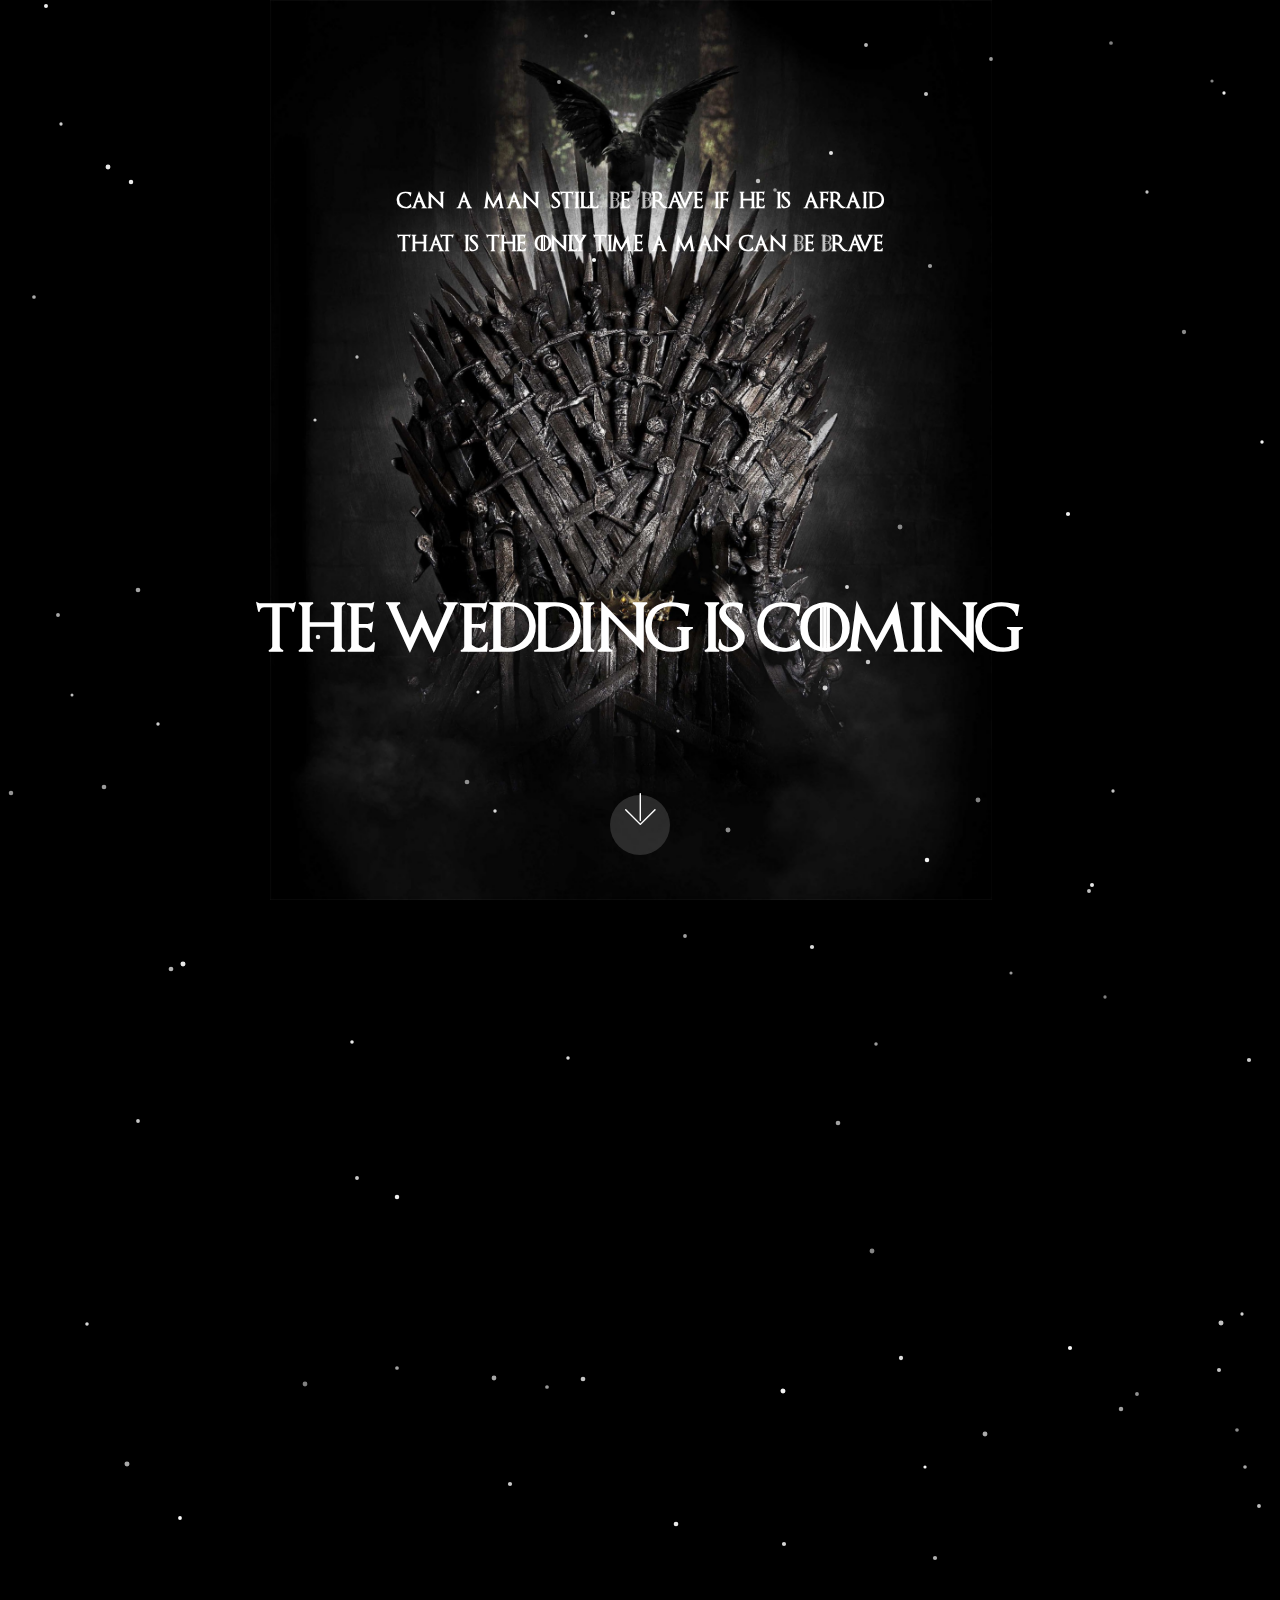
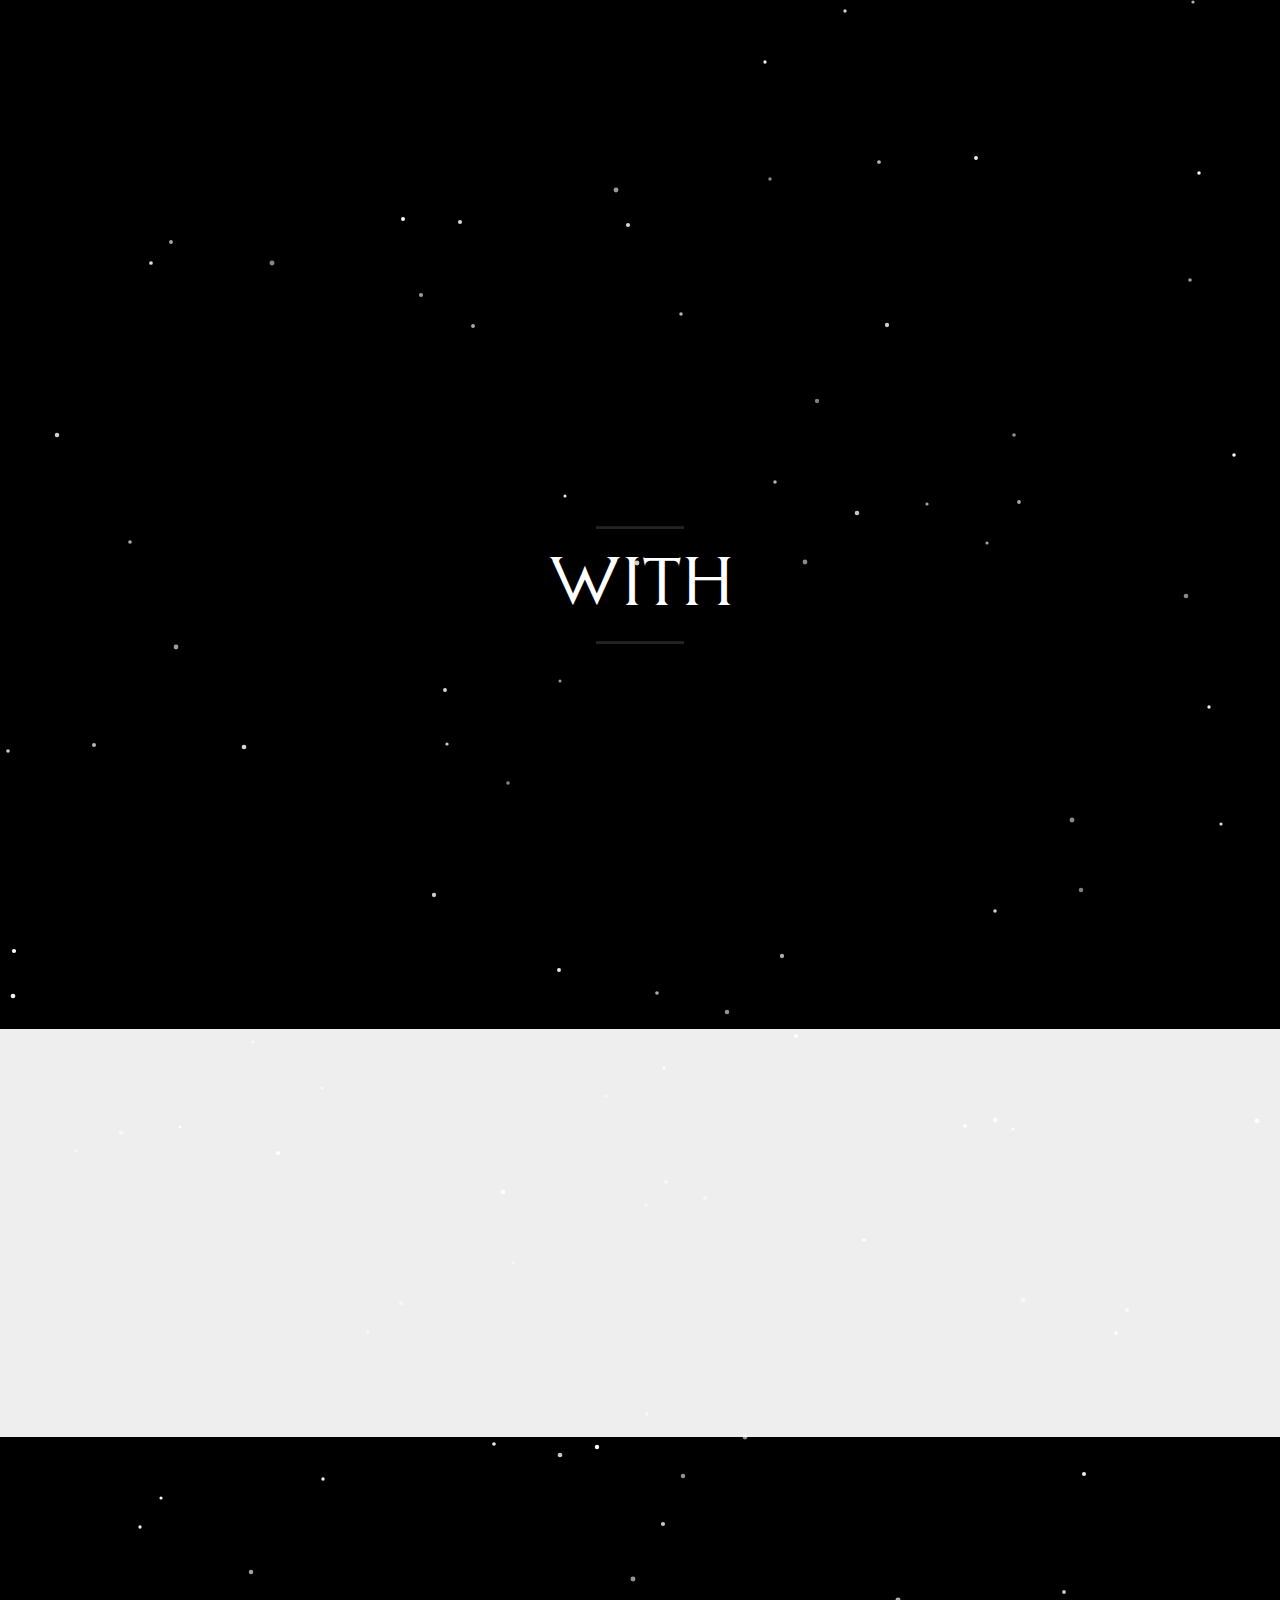
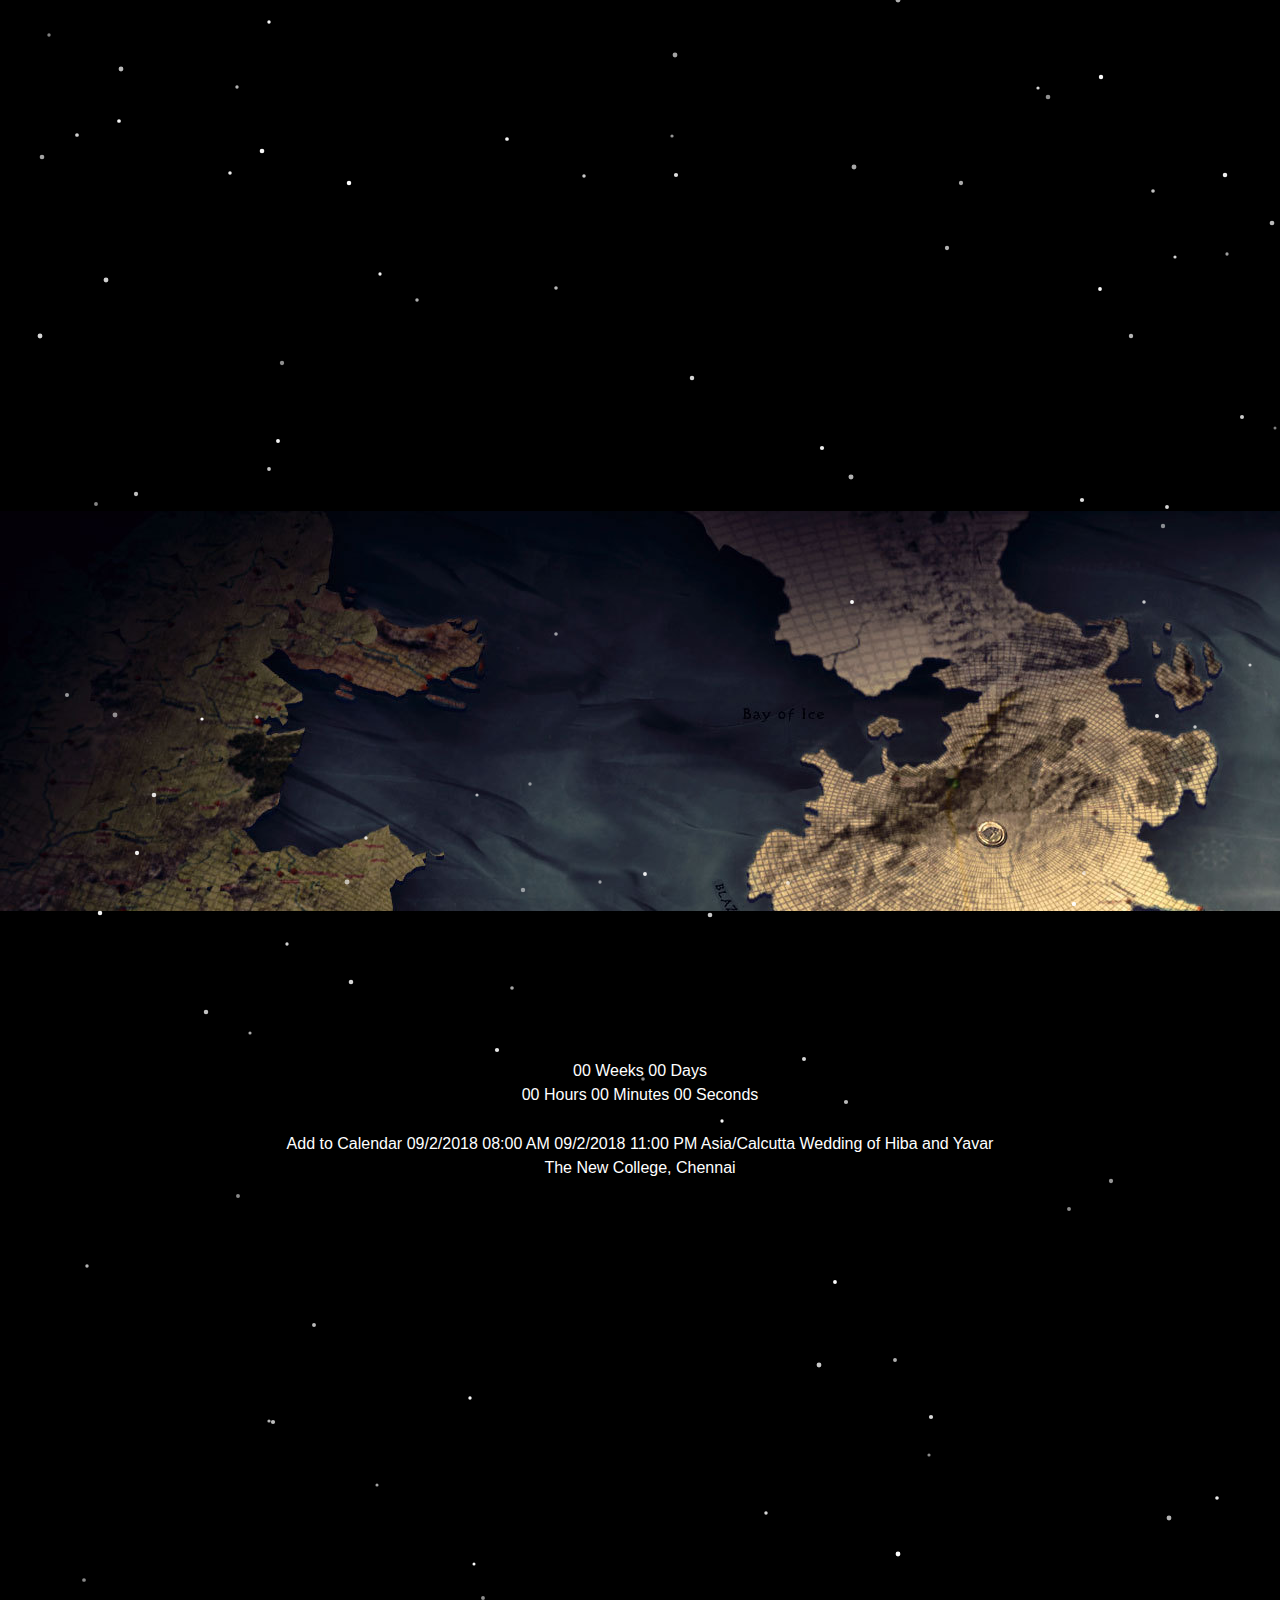
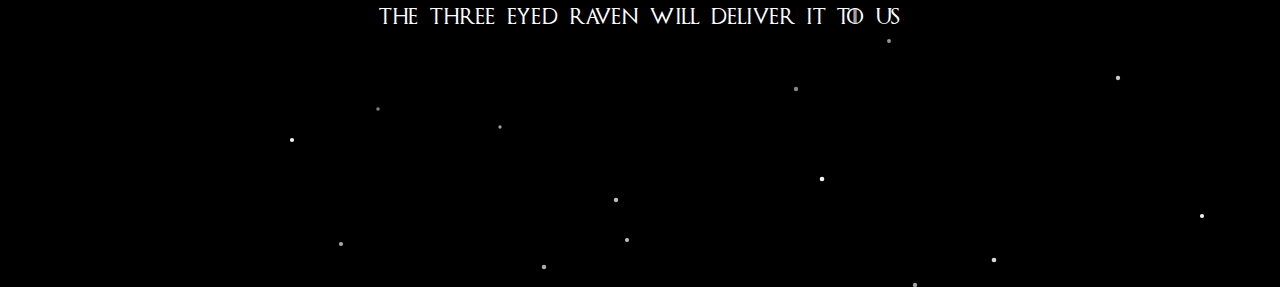
==== index.html @ 57d6ddb6 "add seal change" ====
<!DOCTYPE html>
<html >
<head>
  <meta charset="UTF-8">
  <meta http-equiv="X-UA-Compatible" content="IE=edge">
  <meta name="generator" content="Mobirise v4.6.3, mobirise.com">
  <meta name="viewport" content="width=device-width, initial-scale=1, minimum-scale=1">
  <link rel="shortcut icon" href="assets/images/c8f8da15335109.5628fb3de492e.jpg" type="image/x-icon">
  <meta name="description" content="">
  <title>Yavar and Hiba</title>
  <link rel="stylesheet" href="assets/web/assets/mobirise-icons-bold/mobirise-icons-bold.css">
  <link rel="stylesheet" href="assets/web/assets/mobirise-icons/mobirise-icons.css">
  <link rel="stylesheet" href="assets/tether/tether.min.css">
  <link rel="stylesheet" href="assets/bootstrap/css/bootstrap.min.css">
  <link rel="stylesheet" href="assets/bootstrap/css/bootstrap-grid.min.css">
  <link rel="stylesheet" href="assets/bootstrap/css/bootstrap-reboot.min.css">
  <link rel="stylesheet" href="assets/socicon/css/styles.css">
  <link rel="stylesheet" href="assets/theme/css/style.css">
  <link rel="stylesheet" href="assets/mobirise/css/mbr-additional.css" type="text/css">
  <link rel="stylesheet" href="assets/js/snow.css">
  <script type="text/javascript" src="https://addevent.com/libs/atc/1.6.1/atc.min.js" async defer></script>
  
  <style>

	.black-background {background-color:#000000;}
	
	#with {
      background-color: black;
    }
	
	body {
		background-color: black;
	}
	
	@font-face {
		font-family: 'Game of Thrones';
		src: url('assets/font/got.ttf');
	}
	
	#mask {
		border-radius: 50%;
		position: relative;
		z-index: 99;
		height: 100%;
		width: 100%;
		border: 10px solid #000;
	}
	
	#mask iframe {
		position: relative;
		border-radius: 50%;
		top: 0; left: 0;
		z-index: 50;
	}
	
	#snow {
	position:relative;
	width:100%;
	height:100%;
	}
	
	.button{
                background: url(assets/images/wax.jpg) no-repeat;
                cursor:pointer;
                border: none;
            }

    </style>


</head>
<body id="snow" class = "with" onload="check()">

  <section  style = "padding-top: 25px " class="cid-qIia8mgjVj mbr-fullscreen mbr-parallax-background" id="header2-0">
	
	<div  class="container align-center">
	<div >
				<h1 style = "font-family: Game of Thrones; padding-bottom: 200px " class=" mbr-white mbr-section-title mbr-bold pb-3 mbr-fonts-style display-4">
				   Can &nbsp; a &nbsp; man &nbsp; still &nbsp; be &nbsp; brave &nbsp; if &nbsp; he &nbsp; is &nbsp; afraid</h1>
				 <h1 style = "font-family: Game of Thrones" class="mbr-white mbr-section-title mbr-bold pb-3 mbr-fonts-style display-4">
				   That &nbsp; is&nbsp; the&nbsp; only&nbsp; time&nbsp; a&nbsp; man &nbsp;can&nbsp; be&nbsp; brave </h1>
				 <!--h1 style = "font-family: Game of Thrones" class="mbr-white mbr-section-title mbr-bold pb-3 mbr-fonts-style display-4">
				   And &nbsp; he &nbsp; will&nbsp; protect &nbsp; what &nbsp; is &nbsp; his &nbsp;with &nbsp; fire &nbsp; and &nbsp; blood. </h1-->
				<h1 style = "font-family: Game of Thrones; padding-top: 325px " class=" mbr-white mbr-section-title mbr-bold pb-3 mbr-fonts-style display-2">
				 <strong>  The wedding is coming </strong> </h1>
	</div>
	
	</div>
		    <div class="mbr-arrow hidden-sm-down" aria-hidden="true">
        <a href="#next">
            <i class="mbri-down mbr-iconfont"></i>
        </a>
    </div>
	
</section>


  <section  style = "padding-top: 25px " class="cid-qIia8mgjVjkkk mbr-fullscreen mbr-parallax-background" id="header2-0 with">
	

	<div  class="container align-center">
				<!--h1 style = " padding-bottom: 200px " class="mbr-white mbr-section-title mbr-bold pb-3 mbr-fonts-style display-2">
			<div>The Hand of King is Commanded By God to Request <span id="the"></span> Presence <span id="of"></span> </div><div><span id="king"> </span><span id="queen"><span id="prince"></span> <span id="princess"></span></div><div>Accompanied by <span id="your"></span> Honorable Family</div><div> to Witness a Royal Ceremony.</div></h1-->
			<h1 style = " padding-bottom: 200px " class="mbr-white mbr-section-title mbr-bold pb-3 mbr-fonts-style display-2">
			<div><div><span id="king"> </span><span id="queen"><span id="prince"></span> <span id="princess"></span>,</div> The Hand of King is commanded by God to request the pleasure of your presence accompanied by your Honorable Family</div><div> to witness a Royal Wedding.</div></h1>
			<div><img style = "height: 300px; width:300px" src="assets/images/hog.png" alt="" title=""></div>

	</div>
	
</section>

  <section id ="with" class=" align-center mbr-section content4 cid-qIieWoha50" id="content4-2">

    <div class="container">
        <div class="media-container-row">
            <div class="title col-12 col-md-8">
                <h2  style = "font-family: Game of Thrones" class=" mbr-white align-center pb-3 mbr-fonts-style display-2"><strong>Yavar</strong> Hussain Vikhas</h2>
				<h3  style = "font-family: Game of Thrones" class=" mbr-white mbr-section-subtitle align-center mbr-light mbr-fonts-style display-7">
                    House of Hussain</h3>
            </div>
        </div>
    </div>
</section>

<section id = "with" class="mbr-section article content9 cid-qIifnNA7oY" id="content9-3">

    <div class="container align-center ">
  <div class="row">
    <div class="col-sm">
      <img style="width: 90%" src="assets/images/5a5aa3f10cf6d02239c53c466484496d.png" alt="Mobirise" title="">
    </div>
    <div style = "padding-top: 90px" class="col-sm">
      <hr class="mbr-white line" style="width: 25%;">
            <div  style = "font-family: Game of Thrones" class=" mbr-white section-text align-center mbr-fonts-style display-2">
                    With</div>
            <hr class="line" style="width: 25%;">
    </div>
    <div class="col-sm">
      <img style="width: 100%; padding-top: 35px" src="assets/images/Game-of-Thrones-PNG-HD.png" alt="Mobirise" title="">
    </div>
  </div>
</div>
</section>

<section id = "with" class="mbr-section content4 cid-qIifwA2R02" id="content4-4">

    <div class="container">
        <div class="media-container-row">
            <div class="title col-12 col-md-8">
                <h2  style = "font-family: Game of Thrones" class="mbr-white align-center pb-3 mbr-fonts-style display-2"><strong>
                    Hiba</strong> Sadia Khalifullah</h2>
				<h3 style = "font-family: Game of Thrones" class=" mbr-white mbr-section-subtitle align-center mbr-light mbr-fonts-style display-7">
                    House of Khalifullah</h3>

            </div>
        </div>
    </div>
</section>

<section class="mbr-section content5 cid-qIicQ8Vcwz mbr-parallax-background" id="content5-1">

    <div class="container">
        <div class="media-container-row">
            <div class="title col-12 col-md-8">
                <h2  style = "font-family: Game of Thrones" class="align-center mbr-bold mbr-white pb-3 mbr-fonts-style display-5">The Two Become One</h2>
                <h3 class="mbr-section-subtitle align-center mbr-light mbr-white pb-3 mbr-fonts-style display-2">
                    <strong>Two houses shake hands to forge One Throne.</strong></h3>
				<h3 class="mbr-section-subtitle align-center mbr-light mbr-white pb-3 mbr-fonts-style display-2">
                    <strong>One Throne to bring them together and in marriage bind them.</strong></h3>


            </div>
        </div>
    </div>
</section>

<section id = "with" class="mbr-section content5 cid-qIihRCxHJF" id="content5-5">

    <div class="container">
        <div class="media-container-row">
            <div class="title col-12 col-md-8">
                <h2 style = "font-family: Game of Thrones; color: white" class="align-center mbr-bold mbr-white pb-3 mbr-fonts-style display-2">
                   The Union</h2>

            </div>
        </div>
    </div>
</section>

<section id = "with" class="features11 cid-qIix9MZdYF" id="features11-9">

    <div class="container">
        <div class="col-md-12">
            <div class="media-container-row">
                <div class="mbr-figure" style="width: 40%;">
                    <img src="assets/images/IMG-20180514-WA0010.jpg" alt="Mobirise" title="">
                </div>
                <div class=" align-left aside-content">

                    <div class="mbr-section-text">
                        <!--p class="mbr-text mb-5 pt-3 mbr-light mbr-fonts-style display-5">In the spirit of peace and joy, the two houses request your presence in this celebration of love, friendship, laughter and family.
                        </p-->
						<p style= "font-size: 1.65rem;" class="mbr-text mb-5 pt-3 mbr-light mbr-fonts-style">He is hers and she is his, from this day, until the end of their days.
						In the spirit of peace and joy, the two houses request your presence as they exchange their wedding vows.
                        </p>
                    </div>

                    <div class="block-content">
                        <div class="card p-3 pr-3">
                            <div class="media">

                                <div class="media-body">
                                    <h4 style = "color:white" class="card-title mbr-fonts-style display-2">
                                        Nikkah</h4>
                                </div>
                            </div>

                            <div class="card-box">
                                <p class="block-text mbr-fonts-style display-7">
                                    Sunday, 2 September 2018<br><strong>The New College</strong><br>Old No 87, New No 147, Peters Road
<br>Royapettah, Chennai, Tamil Nadu 600014<br></p>
                            </div>
                        </div>
                    </div>
                </div>
            </div>
        </div>
    </div>
</section>

<section class="map1 cid-qIiXmYb55q" id="map1-b">
    <div style= "background-image: url('assets/images/westeros-map.jpg'); padding-top: 3%; padding-left: 3%" class=" google-map"><iframe src="https://www.google.com/maps/embed?pb=!1m18!1m12!1m3!1d9793.907795615813!2d80.2600577603688!3d13.053838874146651!2m3!1f0!2f0!3f0!3m2!1i1024!2i768!4f13.1!3m3!1m2!1s0x3a52663bfa1ace61%3A0x60bb479a340ce102!2sThe+New+College!5e0!3m2!1sen!2sin!4v1528521038251" frameborder="0" style="border:0" allowfullscreen></iframe></div>

</section>

<section style = "color:white" id = "with" class="cid-qIiXzEgfSR" id="social-buttons3-c">

    <div class="container">
        <div class="media-container-row">
            <div class="col-md-8 align-center">
                <h2 style = "font-family: Game of Thrones" class="pb-3 mbr-section-title mbr-fonts-style display-5">
                    The wedding is coming in</h2>
					<div id="countdown"></div>
                <div style = "padding-top: 25px">
                    <div class="mbr-social-likes">
                        
                        <span>
							<div title="Add to Calendar" class="addeventatc">
								Add to Calendar
								<span class="start">09/2/2018 08:00 AM</span>
								<span class="end">09/2/2018 11:00 PM</span>
								<span class="timezone">Asia/Calcutta</span>
								<span class="title">Wedding of Hiba and Yavar</span>
								<span class="location">The New College, Chennai</span>
							</div>
                        </span>	
						<div style = "padding-top: 25px" id="countdown"></div>
						<!--audio autoplay loop control >
							<source src="assets/audio/brave.mp3" >
							Your browser does not support the audio element.
						</audio-->
						
						<br><br>
						 <form id="gform" method="POST" class="pure-form pure-form-stacked" data-email="example@email.net"
							action="https://script.google.com/macros/s/AKfycbx33unUT5EW86tsuzcReg6U3WUVRJQPqGGQlbhe/exec">
							
							<div style = "font-family: Game of Thrones; color: white" class="form-group ">
								<label for="exampleInputEmail1">Tell &nbsp; us &nbsp; about &nbsp; your &nbsp; greensight &nbsp; on &nbsp; the &nbsp; couple &nbsp;</label>
							</div>

							<div style="display:none; " class="form-group">
								<label for="name">Name: </label>
								<input class="form-control" id="name" name="name" value="" />
							</div>

							<div class="form-group">
								<textarea class="form-control" id="message" name="message" rows="3" placeholder="Tell us"></textarea>
							</div>

							<div class="mbr-figure" style="width: 40%;">
								<img src="assets/images/three.jpg" alt="Mobirise" title="">
							</div>
							<div style = "font-family: Game of Thrones; color: white">
								<br>
								the &nbsp; three &nbsp; eyed &nbsp; raven &nbsp; will &nbsp; deliver &nbsp; it &nbsp; to &nbsp; us
							</div>
							<br>
							<button style = "font-family: Game of Thrones; border: none;"  class="btn btn-dark black-background  button-success">
							<div class="imageContainer">
							<img src="assets/images/image1.png" width="100"><br>
							</div>
							</button>
						</form>
							
						<div style="display:none; " id="thankyou_message" class="align-center">
									<h5 style = "font-family: 'Tangerine', handwriting; color: white; font-size: 3rem;">
									Thanks for your message the honor of your presence is expected at the wedding</h5>
						</div>
						
                </div>
            </div>
        </div>
    </div>
</section>


  <script type="text/javascript" src="assets/js/form-submission-handler.js"></script>
  <script src="assets/web/assets/jquery/jquery.min.js"></script>
  <script src="assets/tether/tether.min.js"></script>
  <script src="assets/popper/popper.min.js"></script>
  <script src="assets/bootstrap/js/bootstrap.min.js"></script>
  <script src="assets/smoothscroll/smooth-scroll.js"></script>
  <script src="assets/viewportchecker/jquery.viewportchecker.js"></script>
  <script src="assets/sociallikes/social-likes.js"></script>
  <script src="assets/parallax/jarallax.min.js"></script>
  <script src="assets/theme/js/script.js"></script>
  <script src="assets/js/bootstrap.min.js"></script>
  <script src="assets/js/snow.js"></script>
  <script src="assets/js/jquery.countdown.min.js"></script>
  <script type="text/javascript">
    $('#countdown').countdown('2018/09/02', function(event) {
      $(this).html(event.strftime(' %w Weeks %d Days <br/> %H Hours %M Minutes %S Seconds'));
    });
  </script>


 <div id="scrollToTop" class="scrollToTop mbr-arrow-up"><a style="text-align: center;"><i></i></a></div>
    <input name="animation" type="hidden">
  
  <script>
            document.addEventListener('DOMContentLoaded', function() {
                new Snow('#snow',{
                    number:300,
                    r: 2.5,
                    v: 0.8
                });
            });
   </script>
		
   <script>
		function getQueryStringValue (key) {  
			return decodeURIComponent(window.location.search.replace(new RegExp("^(?:.*[&\\?]" + encodeURIComponent(key).replace(/[\.\+\*]/g, "\\$&") + "(?:\\=([^&]*))?)?.*$", "i"), "$1"));  
		}  
		//console.log(getQueryStringValue("name")); 
   </script> 
   <script>
	function check() {
		var map = new Object();
			map["ranjith"] = { King : "Ranjith &", Queen : " Iman" };
			map["roger"] = { King : "Roger &", Queen : " Mirka" };
			map["rafael"] = {Prince : "Rafael"};
			map["jennifer"] = {Princess : "Jennifer"};
			var queryparam = getQueryStringValue("name");
			var value = map[queryparam];
			if( queryparam != "") 
			{
				
				if( value == null)
				{
					document.getElementById("king").innerHTML = queryparam;
				}
				else
				{
					if (value.King != null)
					{
						document.getElementById("king").innerHTML = value.King;
						document.getElementById("queen").innerHTML = value.Queen;
					}
					else if (value.Prince != null)
					{
						document.getElementById("prince").innerHTML = value.Prince;
					}
					else if (value.Princess != null)
					{
						document.getElementById("princess").innerHTML = value.Princess;
					}
				}
			}
			
			document.getElementById('name').value = queryparam;
		}
   </script>
  </body>
</html>
---- assets/web/assets/mobirise-icons-bold/mobirise-icons-bold.css ----
@font-face {
  font-family: 'mobirise-icons-bold';
  src:  url('mobirise-icons-bold.eot?m1l4yr');
  src:  url('mobirise-icons-bold.eot?m1l4yr#iefix') format('embedded-opentype'),
    url('mobirise-icons-bold.ttf?m1l4yr') format('truetype'),
    url('mobirise-icons-bold.woff?m1l4yr') format('woff'),
    url('mobirise-icons-bold.svg?m1l4yr#mobirise-icons-bold') format('svg');
  font-weight: normal;
  font-style: normal;
}

[class^="mbrib-"], [class*="mbrib-"] {
  /* use !important to prevent issues with browser extensions that change fonts */
  font-family: 'mobirise-icons-bold' !important;
  speak: none;
  font-style: normal;
  font-weight: normal;
  font-variant: normal;
  text-transform: none;
  line-height: 1;

  /* Better Font Rendering =========== */
  -webkit-font-smoothing: antialiased;
  -moz-osx-font-smoothing: grayscale;
}

.mbrib-add-submenu:before {
  content: "\e900";
}
.mbrib-alert:before {
  content: "\e901";
}
.mbrib-align-center:before {
  content: "\e902";
}
.mbrib-align-justify:before {
  content: "\e903";
}
.mbrib-align-left:before {
  content: "\e904";
}
.mbrib-align-right:before {
  content: "\e905";
}
.mbrib-android:before {
  content: "\e906";
}
.mbrib-apple:before {
  content: "\e907";
}
.mbrib-arrow-down:before {
  content: "\e908";
}
.mbrib-arrow-next:before {
  content: "\e909";
}
.mbrib-arrow-prev:before {
  content: "\e90a";
}
.mbrib-arrow-up:before {
  content: "\e90b";
}
.mbrib-bold:before {
  content: "\e90c";
}
.mbrib-bookmark:before {
  content: "\e90d";
}
.mbrib-bootstrap:before {
  content: "\e90e";
}
.mbrib-briefcase:before {
  content: "\e90f";
}
.mbrib-browse:before {
  content: "\e910";
}
.mbrib-bulleted-list:before {
  content: "\e911";
}
.mbrib-calendar:before {
  content: "\e912";
}
.mbrib-camera:before {
  content: "\e913";
}
.mbrib-cart-add:before {
  content: "\e914";
}
.mbrib-cart-full:before {
  content: "\e915";
}
.mbrib-cash:before {
  content: "\e916";
}
.mbrib-change-style:before {
  content: "\e917";
}
.mbrib-chat:before {
  content: "\e918";
}
.mbrib-clock:before {
  content: "\e919";
}
.mbrib-close:before {
  content: "\e91a";
}
.mbrib-cloud:before {
  content: "\e91b";
}
.mbrib-code:before {
  content: "\e91c";
}
.mbrib-contact-form:before {
  content: "\e91d";
}
.mbrib-credit-card:before {
  content: "\e91e";
}
.mbrib-cursor-click:before {
  content: "\e91f";
}
.mbrib-cust-feedback:before {
  content: "\e920";
}
.mbrib-database:before {
  content: "\e921";
}
.mbrib-delivery:before {
  content: "\e922";
}
.mbrib-desktop:before {
  content: "\e923";
}
.mbrib-devices:before {
  content: "\e924";
}
.mbrib-down:before {
  content: "\e925";
}
.mbrib-download:before {
  content: "\e926";
}
.mbrib-drag-n-drop:before {
  content: "\e927";
}
.mbrib-drag-n-drop2:before {
  content: "\e928";
}
.mbrib-edit:before {
  content: "\e929";
}
.mbrib-edit2:before {
  content: "\e92a";
}
.mbrib-error:before {
  content: "\e92b";
}
.mbrib-extension:before {
  content: "\e92c";
}
.mbrib-features:before {
  content: "\e92d";
}
.mbrib-file:before {
  content: "\e92e";
}
.mbrib-flag:before {
  content: "\e92f";
}
.mbrib-folder:before {
  content: "\e930";
}
.mbrib-gift:before {
  content: "\e931";
}
.mbrib-github:before {
  content: "\e932";
}
.mbrib-globe-2:before {
  content: "\e933";
}
.mbrib-globe:before {
  content: "\e934";
}
.mbrib-growing-chart:before {
  content: "\e935";
}
.mbrib-hearth:before {
  content: "\e936";
}
.mbrib-help:before {
  content: "\e937";
}
.mbrib-home:before {
  content: "\e938";
}
.mbrib-hot-cup:before {
  content: "\e939";
}
.mbrib-idea:before {
  content: "\e93a";
}
.mbrib-image-gallery:before {
  content: "\e93b";
}
.mbrib-image-slider:before {
  content: "\e93c";
}
.mbrib-info:before {
  content: "\e93d";
}
.mbrib-italic:before {
  content: "\e93e";
}
.mbrib-key:before {
  content: "\e93f";
}
.mbrib-laptop:before {
  content: "\e940";
}
.mbrib-layers:before {
  content: "\e941";
}
.mbrib-left-right:before {
  content: "\e942";
}
.mbrib-left:before {
  content: "\e943";
}
.mbrib-letter:before {
  content: "\e944";
}
.mbrib-like:before {
  content: "\e945";
}
.mbrib-link:before {
  content: "\e946";
}
.mbrib-lock:before {
  content: "\e947";
}
.mbrib-login:before {
  content: "\e948";
}
.mbrib-logout:before {
  content: "\e949";
}
.mbrib-magic-stick:before {
  content: "\e94a";
}
.mbrib-map-pin:before {
  content: "\e94b";
}
.mbrib-menu:before {
  content: "\e94c";
}
.mbrib-mobile:before {
  content: "\e94d";
}
.mbrib-mobile2:before {
  content: "\e94e";
}
.mbrib-mobirise:before {
  content: "\e94f";
}
.mbrib-more-horizontal:before {
  content: "\e950";
}
.mbrib-more-vertical:before {
  content: "\e951";
}
.mbrib-music:before {
  content: "\e952";
}
.mbrib-new-file:before {
  content: "\e953";
}
.mbrib-numbered-list:before {
  content: "\e954";
}
.mbrib-opened-folder:before {
  content: "\e955";
}
.mbrib-pages:before {
  content: "\e956";
}
.mbrib-paper-plane:before {
  content: "\e957";
}
.mbrib-paperclip:before {
  content: "\e958";
}
.mbrib-photo:before {
  content: "\e959";
}
.mbrib-photos:before {
  content: "\e95a";
}
.mbrib-pin:before {
  content: "\e95b";
}
.mbrib-play:before {
  content: "\e95c";
}
.mbrib-plus:before {
  content: "\e95d";
}
.mbrib-preview:before {
  content: "\e95e";
}
.mbrib-print:before {
  content: "\e95f";
}
.mbrib-protect:before {
  content: "\e960";
}
.mbrib-question:before {
  content: "\e961";
}
.mbrib-quote-left:before {
  content: "\e962";
}
.mbrib-quote-right:before {
  content: "\e963";
}
.mbrib-redo:before {
  content: "\e964";
}
.mbrib-refresh:before {
  content: "\e965";
}
.mbrib-responsive:before {
  content: "\e966";
}
.mbrib-right:before {
  content: "\e967";
}
.mbrib-rocket:before {
  content: "\e968";
}
.mbrib-sad-face:before {
  content: "\e969";
}
.mbrib-sale:before {
  content: "\e96a";
}
.mbrib-save:before {
  content: "\e96b";
}
.mbrib-search:before {
  content: "\e96c";
}
.mbrib-setting:before {
  content: "\e96d";
}
.mbrib-setting2:before {
  content: "\e96e";
}
.mbrib-setting3:before {
  content: "\e96f";
}
.mbrib-share:before {
  content: "\e970";
}
.mbrib-shopping-bag:before {
  content: "\e971";
}
.mbrib-shopping-basket:before {
  content: "\e972";
}
.mbrib-shopping-cart:before {
  content: "\e973";
}
.mbrib-sites:before {
  content: "\e974";
}
.mbrib-smile-face:before {
  content: "\e975";
}
.mbrib-speed:before {
  content: "\e976";
}
.mbrib-star:before {
  content: "\e977";
}
.mbrib-success:before {
  content: "\e978";
}
.mbrib-sun:before {
  content: "\e979";
}
.mbrib-sun2:before {
  content: "\e97a";
}
.mbrib-tablet-vertical:before {
  content: "\e97b";
}
.mbrib-tablet:before {
  content: "\e97c";
}
.mbrib-target:before {
  content: "\e97d";
}
.mbrib-timer:before {
  content: "\e97e";
}
.mbrib-to-ftp:before {
  content: "\e97f";
}
.mbrib-to-local-drive:before {
  content: "\e980";
}
.mbrib-touch-swipe:before {
  content: "\e981";
}
.mbrib-touch:before {
  content: "\e982";
}
.mbrib-trash:before {
  content: "\e983";
}
.mbrib-underline:before {
  content: "\e984";
}
.mbrib-undo:before {
  content: "\e985";
}
.mbrib-unlink:before {
  content: "\e986";
}
.mbrib-unlock:before {
  content: "\e987";
}
.mbrib-up-down:before {
  content: "\e988";
}
.mbrib-up:before {
  content: "\e989";
}
.mbrib-update:before {
  content: "\e98a";
}
.mbrib-upload:before {
  content: "\e98b";
}
.mbrib-user:before {
  content: "\e98c";
}
.mbrib-user2:before {
  content: "\e98d";
}
.mbrib-users:before {
  content: "\e98e";
}
.mbrib-video-play:before {
  content: "\e98f";
}
.mbrib-video:before {
  content: "\e990";
}
.mbrib-watch:before {
  content: "\e991";
}
.mbrib-website-theme:before {
  content: "\e992";
}
.mbrib-wifi:before {
  content: "\e993";
}
.mbrib-windows:before {
  content: "\e994";
}
.mbrib-zoom-out:before {
  content: "\e995";
}
---- assets/web/assets/mobirise-icons/mobirise-icons.css ----
@font-face {
  font-family: 'MobiriseIcons';
  src:  url('mobirise-icons.eot?spat4u');
  src:  url('mobirise-icons.eot?spat4u#iefix') format('embedded-opentype'),
    url('mobirise-icons.ttf?spat4u') format('truetype'),
    url('mobirise-icons.woff?spat4u') format('woff'),
    url('mobirise-icons.svg?spat4u#MobiriseIcons') format('svg');
  font-weight: normal;
  font-style: normal;
}

[class^="mbri-"], [class*=" mbri-"] {
  /* use !important to prevent issues with browser extensions that change fonts */
  font-family: MobiriseIcons !important;
  speak: none;
  font-style: normal;
  font-weight: normal;
  font-variant: normal;
  text-transform: none;
  line-height: 1;

  /* Better Font Rendering =========== */
  -webkit-font-smoothing: antialiased;
  -moz-osx-font-smoothing: grayscale;
}

.mbri-add-submenu:before {
  content: "\e900";
}
.mbri-alert:before {
  content: "\e901";
}
.mbri-align-center:before {
  content: "\e902";
}
.mbri-align-justify:before {
  content: "\e903";
}
.mbri-align-left:before {
  content: "\e904";
}
.mbri-align-right:before {
  content: "\e905";
}
.mbri-android:before {
  content: "\e906";
}
.mbri-apple:before {
  content: "\e907";
}
.mbri-arrow-down:before {
  content: "\e908";
}
.mbri-arrow-next:before {
  content: "\e909";
}
.mbri-arrow-prev:before {
  content: "\e90a";
}
.mbri-arrow-up:before {
  content: "\e90b";
}
.mbri-bold:before {
  content: "\e90c";
}
.mbri-bookmark:before {
  content: "\e90d";
}
.mbri-bootstrap:before {
  content: "\e90e";
}
.mbri-briefcase:before {
  content: "\e90f";
}
.mbri-browse:before {
  content: "\e910";
}
.mbri-bulleted-list:before {
  content: "\e911";
}
.mbri-calendar:before {
  content: "\e912";
}
.mbri-camera:before {
  content: "\e913";
}
.mbri-cart-add:before {
  content: "\e914";
}
.mbri-cart-full:before {
  content: "\e915";
}
.mbri-cash:before {
  content: "\e916";
}
.mbri-change-style:before {
  content: "\e917";
}
.mbri-chat:before {
  content: "\e918";
}
.mbri-clock:before {
  content: "\e919";
}
.mbri-close:before {
  content: "\e91a";
}
.mbri-cloud:before {
  content: "\e91b";
}
.mbri-code:before {
  content: "\e91c";
}
.mbri-contact-form:before {
  content: "\e91d";
}
.mbri-credit-card:before {
  content: "\e91e";
}
.mbri-cursor-click:before {
  content: "\e91f";
}
.mbri-cust-feedback:before {
  content: "\e920";
}
.mbri-database:before {
  content: "\e921";
}
.mbri-delivery:before {
  content: "\e922";
}
.mbri-desktop:before {
  content: "\e923";
}
.mbri-devices:before {
  content: "\e924";
}
.mbri-down:before {
  content: "\e925";
}
.mbri-download:before {
  content: "\e989";
}
.mbri-drag-n-drop:before {
  content: "\e927";
}
.mbri-drag-n-drop2:before {
  content: "\e928";
}
.mbri-edit:before {
  content: "\e929";
}
.mbri-edit2:before {
  content: "\e92a";
}
.mbri-error:before {
  content: "\e92b";
}
.mbri-extension:before {
  content: "\e92c";
}
.mbri-features:before {
  content: "\e92d";
}
.mbri-file:before {
  content: "\e92e";
}
.mbri-flag:before {
  content: "\e92f";
}
.mbri-folder:before {
  content: "\e930";
}
.mbri-gift:before {
  content: "\e931";
}
.mbri-github:before {
  content: "\e932";
}
.mbri-globe:before {
  content: "\e933";
}
.mbri-globe-2:before {
  content: "\e934";
}
.mbri-growing-chart:before {
  content: "\e935";
}
.mbri-hearth:before {
  content: "\e936";
}
.mbri-help:before {
  content: "\e937";
}
.mbri-home:before {
  content: "\e938";
}
.mbri-hot-cup:before {
  content: "\e939";
}
.mbri-idea:before {
  content: "\e93a";
}
.mbri-image-gallery:before {
  content: "\e93b";
}
.mbri-image-slider:before {
  content: "\e93c";
}
.mbri-info:before {
  content: "\e93d";
}
.mbri-italic:before {
  content: "\e93e";
}
.mbri-key:before {
  content: "\e93f";
}
.mbri-laptop:before {
  content: "\e940";
}
.mbri-layers:before {
  content: "\e941";
}
.mbri-left-right:before {
  content: "\e942";
}
.mbri-left:before {
  content: "\e943";
}
.mbri-letter:before {
  content: "\e944";
}
.mbri-like:before {
  content: "\e945";
}
.mbri-link:before {
  content: "\e946";
}
.mbri-lock:before {
  content: "\e947";
}
.mbri-login:before {
  content: "\e948";
}
.mbri-logout:before {
  content: "\e949";
}
.mbri-magic-stick:before {
  content: "\e94a";
}
.mbri-map-pin:before {
  content: "\e94b";
}
.mbri-menu:before {
  content: "\e94c";
}
.mbri-mobile:before {
  content: "\e94d";
}
.mbri-mobile2:before {
  content: "\e94e";
}
.mbri-mobirise:before {
  content: "\e94f";
}
.mbri-more-horizontal:before {
  content: "\e950";
}
.mbri-more-vertical:before {
  content: "\e951";
}
.mbri-music:before {
  content: "\e952";
}
.mbri-new-file:before {
  content: "\e953";
}
.mbri-numbered-list:before {
  content: "\e954";
}
.mbri-opened-folder:before {
  content: "\e955";
}
.mbri-pages:before {
  content: "\e956";
}
.mbri-paper-plane:before {
  content: "\e957";
}
.mbri-paperclip:before {
  content: "\e958";
}
.mbri-photo:before {
  content: "\e959";
}
.mbri-photos:before {
  content: "\e95a";
}
.mbri-pin:before {
  content: "\e95b";
}
.mbri-play:before {
  content: "\e95c";
}
.mbri-plus:before {
  content: "\e95d";
}
.mbri-preview:before {
  content: "\e95e";
}
.mbri-print:before {
  content: "\e95f";
}
.mbri-protect:before {
  content: "\e960";
}
.mbri-question:before {
  content: "\e961";
}
.mbri-quote-left:before {
  content: "\e962";
}
.mbri-quote-right:before {
  content: "\e963";
}
.mbri-refresh:before {
  content: "\e964";
}
.mbri-responsive:before {
  content: "\e965";
}
.mbri-right:before {
  content: "\e966";
}
.mbri-rocket:before {
  content: "\e967";
}
.mbri-sad-face:before {
  content: "\e968";
}
.mbri-sale:before {
  content: "\e969";
}
.mbri-save:before {
  content: "\e96a";
}
.mbri-search:before {
  content: "\e96b";
}
.mbri-setting:before {
  content: "\e96c";
}
.mbri-setting2:before {
  content: "\e96d";
}
.mbri-setting3:before {
  content: "\e96e";
}
.mbri-share:before {
  content: "\e96f";
}
.mbri-shopping-bag:before {
  content: "\e970";
}
.mbri-shopping-basket:before {
  content: "\e971";
}
.mbri-shopping-cart:before {
  content: "\e972";
}
.mbri-sites:before {
  content: "\e973";
}
.mbri-smile-face:before {
  content: "\e974";
}
.mbri-speed:before {
  content: "\e975";
}
.mbri-star:before {
  content: "\e976";
}
.mbri-success:before {
  content: "\e977";
}
.mbri-sun:before {
  content: "\e978";
}
.mbri-sun2:before {
  content: "\e979";
}
.mbri-tablet:before {
  content: "\e97a";
}
.mbri-tablet-vertical:before {
  content: "\e97b";
}
.mbri-target:before {
  content: "\e97c";
}
.mbri-timer:before {
  content: "\e97d";
}
.mbri-to-ftp:before {
  content: "\e97e";
}
.mbri-to-local-drive:before {
  content: "\e97f";
}
.mbri-touch-swipe:before {
  content: "\e980";
}
.mbri-touch:before {
  content: "\e981";
}
.mbri-trash:before {
  content: "\e982";
}
.mbri-underline:before {
  content: "\e983";
}
.mbri-unlink:before {
  content: "\e984";
}
.mbri-unlock:before {
  content: "\e985";
}
.mbri-up-down:before {
  content: "\e986";
}
.mbri-up:before {
  content: "\e987";
}
.mbri-update:before {
  content: "\e988";
}
.mbri-upload:before {
 content: "\e926"; 
}
.mbri-user:before {
  content: "\e98a";
}
.mbri-user2:before {
  content: "\e98b";
}
.mbri-users:before {
  content: "\e98c";
}
.mbri-video:before {
  content: "\e98d";
}
.mbri-video-play:before {
  content: "\e98e";
}
.mbri-watch:before {
  content: "\e98f";
}
.mbri-website-theme:before {
  content: "\e990";
}
.mbri-wifi:before {
  content: "\e991";
}
.mbri-windows:before {
  content: "\e992";
}
.mbri-zoom-out:before {
  content: "\e993";
}
.mbri-redo:before {
  content: "\e994";
}
.mbri-undo:before {
  content: "\e995";
}
---- assets/socicon/css/styles.css ----
@charset "UTF-8";

@font-face {
  font-family: "socicon";
  src:url("../fonts/socicon.eot");
  src:url("../fonts/socicon.eot?#iefix") format("embedded-opentype"),
    url("../fonts/socicon.woff") format("woff"),
    url("../fonts/socicon.ttf") format("truetype"),
    url("../fonts/socicon.svg#socicon") format("svg");
  font-weight: normal;
  font-style: normal;

}

[data-icon]:before {
  font-family: "socicon" !important;
  content: attr(data-icon);
  font-style: normal !important;
  font-weight: normal !important;
  font-variant: normal !important;
  text-transform: none !important;
  speak: none;
  line-height: 1;
  -webkit-font-smoothing: antialiased;
  -moz-osx-font-smoothing: grayscale;
}

[class^="socicon-"]:before,
[class*=" socicon-"]:before {
  font-family: "socicon" !important;
  font-style: normal !important;
  font-weight: normal !important;
  font-variant: normal !important;
  text-transform: none !important;
  speak: none;
  line-height: 1;
  -webkit-font-smoothing: antialiased;
  -moz-osx-font-smoothing: grayscale;
}

.socicon-modelmayhem:before {
  content: "\e000";
}
.socicon-mixcloud:before {
  content: "\e001";
}
.socicon-drupal:before {
  content: "\e002";
}
.socicon-swarm:before {
  content: "\e003";
}
.socicon-istock:before {
  content: "\e004";
}
.socicon-yammer:before {
  content: "\e005";
}
.socicon-ello:before {
  content: "\e006";
}
.socicon-stackoverflow:before {
  content: "\e007";
}
.socicon-persona:before {
  content: "\e008";
}
.socicon-triplej:before {
  content: "\e009";
}
.socicon-houzz:before {
  content: "\e00a";
}
.socicon-rss:before {
  content: "\e00b";
}
.socicon-paypal:before {
  content: "\e00c";
}
.socicon-odnoklassniki:before {
  content: "\e00d";
}
.socicon-airbnb:before {
  content: "\e00e";
}
.socicon-periscope:before {
  content: "\e00f";
}
.socicon-outlook:before {
  content: "\e010";
}
.socicon-coderwall:before {
  content: "\e011";
}
.socicon-tripadvisor:before {
  content: "\e012";
}
.socicon-appnet:before {
  content: "\e013";
}
.socicon-goodreads:before {
  content: "\e014";
}
.socicon-tripit:before {
  content: "\e015";
}
.socicon-lanyrd:before {
  content: "\e016";
}
.socicon-slideshare:before {
  content: "\e017";
}
.socicon-buffer:before {
  content: "\e018";
}
.socicon-disqus:before {
  content: "\e019";
}
.socicon-vkontakte:before {
  content: "\e01a";
}
.socicon-whatsapp:before {
  content: "\e01b";
}
.socicon-patreon:before {
  content: "\e01c";
}
.socicon-storehouse:before {
  content: "\e01d";
}
.socicon-pocket:before {
  content: "\e01e";
}
.socicon-mail:before {
  content: "\e01f";
}
.socicon-blogger:before {
  content: "\e020";
}
.socicon-technorati:before {
  content: "\e021";
}
.socicon-reddit:before {
  content: "\e022";
}
.socicon-dribbble:before {
  content: "\e023";
}
.socicon-stumbleupon:before {
  content: "\e024";
}
.socicon-digg:before {
  content: "\e025";
}
.socicon-envato:before {
  content: "\e026";
}
.socicon-behance:before {
  content: "\e027";
}
.socicon-delicious:before {
  content: "\e028";
}
.socicon-deviantart:before {
  content: "\e029";
}
.socicon-forrst:before {
  content: "\e02a";
}
.socicon-play:before {
  content: "\e02b";
}
.socicon-zerply:before {
  content: "\e02c";
}
.socicon-wikipedia:before {
  content: "\e02d";
}
.socicon-apple:before {
  content: "\e02e";
}
.socicon-flattr:before {
  content: "\e02f";
}
.socicon-github:before {
  content: "\e030";
}
.socicon-renren:before {
  content: "\e031";
}
.socicon-friendfeed:before {
  content: "\e032";
}
.socicon-newsvine:before {
  content: "\e033";
}
.socicon-identica:before {
  content: "\e034";
}
.socicon-bebo:before {
  content: "\e035";
}
.socicon-zynga:before {
  content: "\e036";
}
.socicon-steam:before {
  content: "\e037";
}
.socicon-xbox:before {
  content: "\e038";
}
.socicon-windows:before {
  content: "\e039";
}
.socicon-qq:before {
  content: "\e03a";
}
.socicon-douban:before {
  content: "\e03b";
}
.socicon-meetup:before {
  content: "\e03c";
}
.socicon-playstation:before {
  content: "\e03d";
}
.socicon-android:before {
  content: "\e03e";
}
.socicon-snapchat:before {
  content: "\e03f";
}
.socicon-twitter:before {
  content: "\e040";
}
.socicon-facebook:before {
  content: "\e041";
}
.socicon-googleplus:before {
  content: "\e042";
}
.socicon-pinterest:before {
  content: "\e043";
}
.socicon-foursquare:before {
  content: "\e044";
}
.socicon-yahoo:before {
  content: "\e045";
}
.socicon-skype:before {
  content: "\e046";
}
.socicon-yelp:before {
  content: "\e047";
}
.socicon-feedburner:before {
  content: "\e048";
}
.socicon-linkedin:before {
  content: "\e049";
}
.socicon-viadeo:before {
  content: "\e04a";
}
.socicon-xing:before {
  content: "\e04b";
}
.socicon-myspace:before {
  content: "\e04c";
}
.socicon-soundcloud:before {
  content: "\e04d";
}
.socicon-spotify:before {
  content: "\e04e";
}
.socicon-grooveshark:before {
  content: "\e04f";
}
.socicon-lastfm:before {
  content: "\e050";
}
.socicon-youtube:before {
  content: "\e051";
}
.socicon-vimeo:before {
  content: "\e052";
}
.socicon-dailymotion:before {
  content: "\e053";
}
.socicon-vine:before {
  content: "\e054";
}
.socicon-flickr:before {
  content: "\e055";
}
.socicon-500px:before {
  content: "\e056";
}
.socicon-wordpress:before {
  content: "\e058";
}
.socicon-tumblr:before {
  content: "\e059";
}
.socicon-twitch:before {
  content: "\e05a";
}
.socicon-8tracks:before {
  content: "\e05b";
}
.socicon-amazon:before {
  content: "\e05c";
}
.socicon-icq:before {
  content: "\e05d";
}
.socicon-smugmug:before {
  content: "\e05e";
}
.socicon-ravelry:before {
  content: "\e05f";
}
.socicon-weibo:before {
  content: "\e060";
}
.socicon-baidu:before {
  content: "\e061";
}
.socicon-angellist:before {
  content: "\e062";
}
.socicon-ebay:before {
  content: "\e063";
}
.socicon-imdb:before {
  content: "\e064";
}
.socicon-stayfriends:before {
  content: "\e065";
}
.socicon-residentadvisor:before {
  content: "\e066";
}
.socicon-google:before {
  content: "\e067";
}
.socicon-yandex:before {
  content: "\e068";
}
.socicon-sharethis:before {
  content: "\e069";
}
.socicon-bandcamp:before {
  content: "\e06a";
}
.socicon-itunes:before {
  content: "\e06b";
}
.socicon-deezer:before {
  content: "\e06c";
}
.socicon-telegram:before {
  content: "\e06e";
}
.socicon-openid:before {
  content: "\e06f";
}
.socicon-amplement:before {
  content: "\e070";
}
.socicon-viber:before {
  content: "\e071";
}
.socicon-zomato:before {
  content: "\e072";
}
.socicon-draugiem:before {
  content: "\e074";
}
.socicon-endomodo:before {
  content: "\e075";
}
.socicon-filmweb:before {
  content: "\e076";
}
.socicon-stackexchange:before {
  content: "\e077";
}
.socicon-wykop:before {
  content: "\e078";
}
.socicon-teamspeak:before {
  content: "\e079";
}
.socicon-teamviewer:before {
  content: "\e07a";
}
.socicon-ventrilo:before {
  content: "\e07b";
}
.socicon-younow:before {
  content: "\e07c";
}
.socicon-raidcall:before {
  content: "\e07d";
}
.socicon-mumble:before {
  content: "\e07e";
}
.socicon-medium:before {
  content: "\e06d";
}
.socicon-bebee:before {
  content: "\e07f";
}
.socicon-hitbox:before {
  content: "\e080";
}
.socicon-reverbnation:before {
  content: "\e081";
}
.socicon-formulr:before {
  content: "\e082";
}
.socicon-instagram:before {
  content: "\e057";
}
.socicon-battlenet:before {
  content: "\e083";
}
.socicon-chrome:before {
  content: "\e084";
}
.socicon-discord:before {
  content: "\e086";
}
.socicon-issuu:before {
  content: "\e087";
}
.socicon-macos:before {
  content: "\e088";
}
.socicon-firefox:before {
  content: "\e089";
}
.socicon-opera:before {
  content: "\e08d";
}
.socicon-keybase:before {
  content: "\e090";
}
.socicon-alliance:before {
  content: "\e091";
}
.socicon-livejournal:before {
  content: "\e092";
}
.socicon-googlephotos:before {
  content: "\e093";
}
.socicon-horde:before {
  content: "\e094";
}
.socicon-etsy:before {
  content: "\e095";
}
.socicon-zapier:before {
  content: "\e096";
}
.socicon-google-scholar:before {
  content: "\e097";
}
.socicon-researchgate:before {
  content: "\e098";
}
.socicon-wechat:before {
  content: "\e099";
}
.socicon-strava:before {
  content: "\e09a";
}
.socicon-line:before {
  content: "\e09b";
}
.socicon-lyft:before {
  content: "\e09c";
}
.socicon-uber:before {
  content: "\e09d";
}
.socicon-songkick:before {
  content: "\e09e";
}
.socicon-viewbug:before {
  content: "\e09f";
}
.socicon-googlegroups:before {
  content: "\e0a0";
}
.socicon-quora:before {
  content: "\e073";
}
.socicon-diablo:before {
  content: "\e085";
}
.socicon-blizzard:before {
  content: "\e0a1";
}
.socicon-hearthstone:before {
  content: "\e08b";
}
.socicon-heroes:before {
  content: "\e08a";
}
.socicon-overwatch:before {
  content: "\e08c";
}
.socicon-warcraft:before {
  content: "\e08e";
}
.socicon-starcraft:before {
  content: "\e08f";
}
.socicon-beam:before {
  content: "\e0a2";
}
.socicon-curse:before {
  content: "\e0a3";
}
.socicon-player:before {
  content: "\e0a4";
}
.socicon-streamjar:before {
  content: "\e0a5";
}
.socicon-nintendo:before {
  content: "\e0a6";
}
.socicon-hellocoton:before {
  content: "\e0a7";
}
---- assets/theme/css/style.css ----
/*!
 * Mobirise v4 theme (https://mobirise.com/)
 * Copyright 2017 Mobirise
 */
section {
  background-color: #eeeeee; }

section,
.container,
.container-fluid {
  position: relative;
  word-wrap: break-word; }

a.mbr-iconfont:hover {
  text-decoration: none; }

.article .lead p, .article .lead ul, .article .lead ol, .article .lead pre, .article .lead blockquote {
  margin-bottom: 0; }

a {
  font-style: normal;
  font-weight: 400;
  cursor: pointer; }
  a, a:hover {
    text-decoration: none; }

figure {
  margin-bottom: 0; }

body {
  color: #232323; }

h1, h2, h3, h4, h5, h6,
.h1, .h2, .h3, .h4, .h5, .h6,
.display-1, .display-2, .display-3, .display-4 {
  line-height: 1;
  word-break: break-word;
  word-wrap: break-word; }

b, strong {
  font-weight: bold; }

blockquote {
  padding: 10px 0 10px 20px;
  position: relative;
  border-left: 2px solid;
  border-color: #ff3366; }

input:-webkit-autofill, input:-webkit-autofill:hover, input:-webkit-autofill:focus, input:-webkit-autofill:active {
  transition-delay: 9999s;
  transition-property: background-color, color; }

textarea[type="hidden"] {
  display: none; }

body {
  position: relative; }

section {
  background-position: 50% 50%;
  background-repeat: no-repeat;
  background-size: cover; }
  section .mbr-background-video,
  section .mbr-background-video-preview {
    position: absolute;
    bottom: 0;
    left: 0;
    right: 0;
    top: 0; }

.hidden {
  visibility: hidden; }

.mbr-z-index20 {
  z-index: 20; }

/*! Base colors */
.mbr-white {
  color: #ffffff; }

.mbr-black {
  color: #000000; }

.mbr-bg-white {
  background-color: #ffffff; }

.mbr-bg-black {
  background-color: #000000; }

/*! Text-aligns */
.align-left {
  text-align: left; }

.align-center {
  text-align: center; }

.align-right {
  text-align: right; }

@media (max-width: 767px) {
  .align-left, .align-center, .align-right, .mbr-section-btn, .mbr-section-title {
    text-align: center; } }
/*! Font-weight  */
.mbr-light {
  font-weight: 300; }

.mbr-regular {
  font-weight: 400; }

.mbr-semibold {
  font-weight: 500; }

.mbr-bold {
  font-weight: 700; }

/*! Media  */
.media-size-item {
  -webkit-flex: 1 1 auto;
  -moz-flex: 1 1 auto;
  -ms-flex: 1 1 auto;
  -o-flex: 1 1 auto;
  flex: 1 1 auto; }

.media-content {
  -webkit-flex-basis: 100%;
  flex-basis: 100%; }

.media-container-row {
  display: -ms-flexbox;
  display: -webkit-flex;
  display: flex;
  -webkit-flex-direction: row;
  -ms-flex-direction: row;
  flex-direction: row;
  -webkit-flex-wrap: wrap;
  -ms-flex-wrap: wrap;
  flex-wrap: wrap;
  -webkit-justify-content: center;
  -ms-flex-pack: center;
  justify-content: center;
  -webkit-align-content: center;
  -ms-flex-line-pack: center;
  align-content: center;
  -webkit-align-items: start;
  -ms-flex-align: start;
  align-items: start; }
  .media-container-row .media-size-item {
    width: 400px; }

.media-container-column {
  display: -ms-flexbox;
  display: -webkit-flex;
  display: flex;
  -webkit-flex-direction: column;
  -ms-flex-direction: column;
  flex-direction: column;
  -webkit-flex-wrap: wrap;
  -ms-flex-wrap: wrap;
  flex-wrap: wrap;
  -webkit-justify-content: center;
  -ms-flex-pack: center;
  justify-content: center;
  -webkit-align-content: center;
  -ms-flex-line-pack: center;
  align-content: center;
  -webkit-align-items: stretch;
  -ms-flex-align: stretch;
  align-items: stretch; }
  .media-container-column > * {
    width: 100%; }

@media (min-width: 992px) {
  .media-container-row {
    -webkit-flex-wrap: nowrap;
    -ms-flex-wrap: nowrap;
    flex-wrap: nowrap; } }
figure {
  overflow: hidden; }

figure[mbr-media-size] {
  transition: width 0.1s; }

.mbr-figure img, .mbr-figure iframe {
  display: block;
  width: 100%; }

.card {
  background-color: transparent;
  border: none; }

.card-img {
  text-align: center;
  flex-shrink: 0; }

.media {
  max-width: 100%;
  margin: 0 auto; }

.mbr-figure {
  -ms-flex-item-align: center;
  -ms-grid-row-align: center;
  -webkit-align-self: center;
  align-self: center; }

.media-container > div {
  max-width: 100%; }

.mbr-figure img, .card-img img {
  width: 100%; }

@media (max-width: 991px) {
  .media-size-item {
    width: auto !important; }

  .media {
    width: auto; }

  .mbr-figure {
    width: 100% !important; } }
/*! Buttons */
.mbr-section-btn {
  margin-left: -.25rem;
  margin-right: -.25rem;
  font-size: 0; }

nav .mbr-section-btn {
  margin-left: 0rem;
  margin-right: 0rem; }

/*! Btn icon margin */
.btn .mbr-iconfont, .btn.btn-sm .mbr-iconfont {
  cursor: pointer;
  margin-right: 0.5rem; }

.btn.btn-md .mbr-iconfont, .btn.btn-md .mbr-iconfont {
  margin-right: 0.8rem; }

.mbr-regular {
  font-weight: 400; }

.mbr-semibold {
  font-weight: 500; }

.mbr-bold {
  font-weight: 700; }

[type="submit"] {
  -webkit-appearance: none; }

/*! Full-screen */
.mbr-fullscreen .mbr-overlay {
  min-height: 100vh; }

.mbr-fullscreen {
  display: flex;
  display: -webkit-flex;
  display: -moz-flex;
  display: -ms-flex;
  display: -o-flex;
  align-items: center;
  -webkit-align-items: center;
  min-height: 100vh;
  padding-top: 3rem;
  padding-bottom: 3rem; }

/*! Map */
.map {
  height: 25rem;
  position: relative; }
  .map iframe {
    width: 100%;
    height: 100%; }

/* Form */
.form-asterisk {
  font-family: initial;
  position: absolute;
  top: -2px;
  font-weight: normal; }

/*! Scroll to top arrow */
.mbr-arrow-up {
  bottom: 25px;
  right: 90px;
  position: fixed;
  text-align: right;
  z-index: 5000;
  color: #ffffff;
  font-size: 32px;
  transform: rotate(180deg);
  -webkit-transform: rotate(180deg); }

.mbr-arrow-up a {
  background: rgba(0, 0, 0, 0.2);
  border-radius: 3px;
  color: #fff;
  display: inline-block;
  height: 60px;
  width: 60px;
  outline-style: none !important;
  position: relative;
  text-decoration: none;
  transition: all .3s ease-in-out;
  cursor: pointer;
  text-align: center; }
  .mbr-arrow-up a:hover {
    background-color: rgba(0, 0, 0, 0.4); }
  .mbr-arrow-up a i {
    line-height: 60px; }

.mbr-arrow-up-icon {
  display: block;
  color: #fff; }

.mbr-arrow-up-icon::before {
  content: "\203a";
  display: inline-block;
  font-family: serif;
  font-size: 32px;
  line-height: 1;
  font-style: normal;
  position: relative;
  top: 6px;
  left: -4px;
  -webkit-transform: rotate(-90deg);
  transform: rotate(-90deg); }

/*! Arrow Down */
.mbr-arrow {
  position: absolute;
  bottom: 45px;
  left: 50%;
  width: 60px;
  height: 60px;
  cursor: pointer;
  background-color: rgba(80, 80, 80, 0.5);
  border-radius: 50%;
  -webkit-transform: translateX(-50%);
  transform: translateX(-50%); }
  .mbr-arrow > a {
    display: inline-block;
    text-decoration: none;
    outline-style: none;
    -webkit-animation: arrowdown 1.7s ease-in-out infinite;
    animation: arrowdown 1.7s ease-in-out infinite; }
    .mbr-arrow > a > i {
      position: absolute;
      top: -2px;
      left: 15px;
      font-size: 2rem; }

@keyframes arrowdown {
  0% {
    transform: translateY(0px);
    -webkit-transform: translateY(0px); }
  50% {
    transform: translateY(-5px);
    -webkit-transform: translateY(-5px); }
  100% {
    transform: translateY(0px);
    -webkit-transform: translateY(0px); } }
@-webkit-keyframes arrowdown {
  0% {
    transform: translateY(0px);
    -webkit-transform: translateY(0px); }
  50% {
    transform: translateY(-5px);
    -webkit-transform: translateY(-5px); }
  100% {
    transform: translateY(0px);
    -webkit-transform: translateY(0px); } }
@media (max-width: 500px) {
  .mbr-arrow-up {
    left: 50%;
    right: auto;
    transform: translateX(-50%) rotate(180deg);
    -webkit-transform: translateX(-50%) rotate(180deg); } }
/*Gradients animation*/
@keyframes gradient-animation {
  from {
    background-position: 0% 100%;
    animation-timing-function: ease-in-out; }
  to {
    background-position: 100% 0%;
    animation-timing-function: ease-in-out; } }
@-webkit-keyframes gradient-animation {
  from {
    background-position: 0% 100%;
    animation-timing-function: ease-in-out; }
  to {
    background-position: 100% 0%;
    animation-timing-function: ease-in-out; } }
.bg-gradient {
  background-size: 200% 200%;
  animation: gradient-animation 5s infinite alternate;
  -webkit-animation: gradient-animation 5s infinite alternate; }

.menu .navbar-brand {
  display: -webkit-flex; }
  .menu .navbar-brand span {
    display: flex;
    display: -webkit-flex; }
  .menu .navbar-brand .navbar-caption-wrap {
    display: -webkit-flex; }
  .menu .navbar-brand .navbar-logo img {
    display: -webkit-flex; }
@media (min-width: 768px) and (max-width: 991px) {
  .menu .navbar-toggleable-sm .navbar-nav {
    display: -webkit-box;
    display: -webkit-flex;
    display: -ms-flexbox; } }
@media (min-width: 992px) {
  .menu .navbar-nav.nav-dropdown {
    display: -webkit-flex; }
  .menu .navbar-toggleable-sm .navbar-collapse {
    display: -webkit-flex !important; } }

/*# sourceMappingURL=style.css.map */
.engine {
	position: absolute;
	text-indent: -2400px;
	text-align: center;
	padding: 0;
	top: 0;
	left: -2400px;
}
---- assets/mobirise/css/mbr-additional.css ----
@import url(https://fonts.googleapis.com/css?family=Tangerine:400,700);
@import url(https://fonts.googleapis.com/css?family=Rubik:300,300i,400,400i,500,500i,700,700i,900,900i);





body {
  font-style: normal;
  line-height: 1.5;
}
.mbr-section-title {
  font-style: normal;
  line-height: 1.2;
}
.mbr-section-subtitle {
  line-height: 1.3;
}
.mbr-text {
  font-style: normal;
  line-height: 1.6;
}
.display-1 {
  font-family: 'Tangerine', handwriting;
  font-size: 6rem;
}
.display-1 > .mbr-iconfont {
  font-size: 9.6rem;
}
.display-2 {
  font-family: 'Tangerine', handwriting;
  font-size: 3rem;
}
.display-2 > .mbr-iconfont {
  font-size: 4.8rem;
}
.display-4 {
  font-family: 'Rubik', sans-serif;
  font-size: 1rem;
}
.display-4 > .mbr-iconfont {
  font-size: 1.6rem;
}
.display-5 {
  font-family: 'Rubik', sans-serif;
  font-size: 1.8rem;
}
.display-5 > .mbr-iconfont {
  font-size: 2.88rem;
}
.display-7 {
  font-family: 'Rubik', sans-serif;
  font-size: 1rem;
}
.display-7 > .mbr-iconfont {
  font-size: 1.6rem;
}
/* ---- Fluid typography for mobile devices ---- */
/* 1.4 - font scale ratio ( bootstrap == 1.42857 ) */
/* 100vw - current viewport width */
/* (48 - 20)  48 == 48rem == 768px, 20 == 20rem == 320px(minimal supported viewport) */
/* 0.65 - min scale variable, may vary */
@media (max-width: 768px) {
  .display-1 {
    font-size: 4.8rem;
    font-size: calc( 2.75rem + (6 - 2.75) * ((100vw - 20rem) / (48 - 20)));
    line-height: calc( 1.4 * (2.75rem + (6 - 2.75) * ((100vw - 20rem) / (48 - 20))));
  }
  .display-2 {
    font-size: 2.4rem;
    font-size: calc( 1.7rem + (3 - 1.7) * ((100vw - 20rem) / (48 - 20)));
    line-height: calc( 1.4 * (1.7rem + (3 - 1.7) * ((100vw - 20rem) / (48 - 20))));
  }
  .display-4 {
    font-size: 0.8rem;
    font-size: calc( 1rem + (1 - 1) * ((100vw - 20rem) / (48 - 20)));
    line-height: calc( 1.4 * (1rem + (1 - 1) * ((100vw - 20rem) / (48 - 20))));
  }
  .display-5 {
    font-size: 1.44rem;
    font-size: calc( 1.28rem + (1.8 - 1.28) * ((100vw - 20rem) / (48 - 20)));
    line-height: calc( 1.4 * (1.28rem + (1.8 - 1.28) * ((100vw - 20rem) / (48 - 20))));
  }
}
/* Buttons */
.btn {
  font-weight: 500;
  border-width: 2px;
  font-style: normal;
  letter-spacing: 1px;
  margin: .4rem .8rem;
  white-space: normal;
  -webkit-transition: all 0.3s ease-in-out;
  -moz-transition: all 0.3s ease-in-out;
  transition: all 0.3s ease-in-out;
  padding: 1rem 3rem;
  border-radius: 3px;
  display: inline-flex;
  align-items: center;
  justify-content: center;
  word-break: break-word;
}
.btn-sm {
  font-weight: 500;
  letter-spacing: 1px;
  -webkit-transition: all 0.3s ease-in-out;
  -moz-transition: all 0.3s ease-in-out;
  transition: all 0.3s ease-in-out;
  padding: 0.6rem 1.5rem;
  border-radius: 3px;
}
.btn-md {
  font-weight: 500;
  letter-spacing: 1px;
  margin: .4rem .8rem !important;
  -webkit-transition: all 0.3s ease-in-out;
  -moz-transition: all 0.3s ease-in-out;
  transition: all 0.3s ease-in-out;
  padding: 1rem 3rem;
  border-radius: 3px;
}
.btn-lg {
  font-weight: 500;
  letter-spacing: 1px;
  margin: .4rem .8rem !important;
  -webkit-transition: all 0.3s ease-in-out;
  -moz-transition: all 0.3s ease-in-out;
  transition: all 0.3s ease-in-out;
  padding: 1.2rem 3.2rem;
  border-radius: 3px;
}
.bg-primary {
  background-color: #ff3366 !important;
}
.bg-success {
  background-color: #f7ed4a !important;
}
.bg-info {
  background-color: #82786e !important;
}
.bg-warning {
  background-color: #879a9f !important;
}
.bg-danger {
  background-color: #b1a374 !important;
}
.btn-primary,
.btn-primary:active {
  background-color: #ff3366 !important;
  border-color: #ff3366 !important;
  color: #ffffff !important;
}
.btn-primary:hover,
.btn-primary:focus,
.btn-primary.focus,
.btn-primary.active {
  color: #ffffff !important;
  background-color: #e50039 !important;
  border-color: #e50039 !important;
}
.btn-primary.disabled,
.btn-primary:disabled {
  color: #ffffff !important;
  background-color: #e50039 !important;
  border-color: #e50039 !important;
}
.btn-secondary,
.btn-secondary:active {
  background-color: #ff3366 !important;
  border-color: #ff3366 !important;
  color: #ffffff !important;
}
.btn-secondary:hover,
.btn-secondary:focus,
.btn-secondary.focus,
.btn-secondary.active {
  color: #ffffff !important;
  background-color: #e50039 !important;
  border-color: #e50039 !important;
}
.btn-secondary.disabled,
.btn-secondary:disabled {
  color: #ffffff !important;
  background-color: #e50039 !important;
  border-color: #e50039 !important;
}
.btn-info,
.btn-info:active {
  background-color: #82786e !important;
  border-color: #82786e !important;
  color: #ffffff !important;
}
.btn-info:hover,
.btn-info:focus,
.btn-info.focus,
.btn-info.active {
  color: #ffffff !important;
  background-color: #59524b !important;
  border-color: #59524b !important;
}
.btn-info.disabled,
.btn-info:disabled {
  color: #ffffff !important;
  background-color: #59524b !important;
  border-color: #59524b !important;
}
.btn-success,
.btn-success:active {
  background-color: #f7ed4a !important;
  border-color: #f7ed4a !important;
  color: #3f3c03 !important;
}
.btn-success:hover,
.btn-success:focus,
.btn-success.focus,
.btn-success.active {
  color: #3f3c03 !important;
  background-color: #eadd0a !important;
  border-color: #eadd0a !important;
}
.btn-success.disabled,
.btn-success:disabled {
  color: #3f3c03 !important;
  background-color: #eadd0a !important;
  border-color: #eadd0a !important;
}
.btn-warning,
.btn-warning:active {
  background-color: #879a9f !important;
  border-color: #879a9f !important;
  color: #ffffff !important;
}
.btn-warning:hover,
.btn-warning:focus,
.btn-warning.focus,
.btn-warning.active {
  color: #ffffff !important;
  background-color: #617479 !important;
  border-color: #617479 !important;
}
.btn-warning.disabled,
.btn-warning:disabled {
  color: #ffffff !important;
  background-color: #617479 !important;
  border-color: #617479 !important;
}
.btn-danger,
.btn-danger:active {
  background-color: #b1a374 !important;
  border-color: #b1a374 !important;
  color: #ffffff !important;
}
.btn-danger:hover,
.btn-danger:focus,
.btn-danger.focus,
.btn-danger.active {
  color: #ffffff !important;
  background-color: #8b7d4e !important;
  border-color: #8b7d4e !important;
}
.btn-danger.disabled,
.btn-danger:disabled {
  color: #ffffff !important;
  background-color: #8b7d4e !important;
  border-color: #8b7d4e !important;
}
.btn-white {
  color: #333333 !important;
}
.btn-white,
.btn-white:active {
  background-color: #ffffff !important;
  border-color: #ffffff !important;
  color: #808080 !important;
}
.btn-white:hover,
.btn-white:focus,
.btn-white.focus,
.btn-white.active {
  color: #808080 !important;
  background-color: #d9d9d9 !important;
  border-color: #d9d9d9 !important;
}
.btn-white.disabled,
.btn-white:disabled {
  color: #808080 !important;
  background-color: #d9d9d9 !important;
  border-color: #d9d9d9 !important;
}
.btn-black,
.btn-black:active {
  background-color: #333333 !important;
  border-color: #333333 !important;
  color: #ffffff !important;
}
.btn-black:hover,
.btn-black:focus,
.btn-black.focus,
.btn-black.active {
  color: #ffffff !important;
  background-color: #0d0d0d !important;
  border-color: #0d0d0d !important;
}
.btn-black.disabled,
.btn-black:disabled {
  color: #ffffff !important;
  background-color: #0d0d0d !important;
  border-color: #0d0d0d !important;
}
.btn-primary-outline,
.btn-primary-outline:active {
  background: none;
  border-color: #cc0033;
  color: #cc0033;
}
.btn-primary-outline:hover,
.btn-primary-outline:focus,
.btn-primary-outline.focus,
.btn-primary-outline.active {
  color: #ffffff;
  background-color: #ff3366;
  border-color: #ff3366;
}
.btn-primary-outline.disabled,
.btn-primary-outline:disabled {
  color: #ffffff !important;
  background-color: #ff3366 !important;
  border-color: #ff3366 !important;
}
.btn-secondary-outline,
.btn-secondary-outline:active {
  background: none;
  border-color: #cc0033;
  color: #cc0033;
}
.btn-secondary-outline:hover,
.btn-secondary-outline:focus,
.btn-secondary-outline.focus,
.btn-secondary-outline.active {
  color: #ffffff;
  background-color: #ff3366;
  border-color: #ff3366;
}
.btn-secondary-outline.disabled,
.btn-secondary-outline:disabled {
  color: #ffffff !important;
  background-color: #ff3366 !important;
  border-color: #ff3366 !important;
}
.btn-info-outline,
.btn-info-outline:active {
  background: none;
  border-color: #4b453f;
  color: #4b453f;
}
.btn-info-outline:hover,
.btn-info-outline:focus,
.btn-info-outline.focus,
.btn-info-outline.active {
  color: #ffffff;
  background-color: #82786e;
  border-color: #82786e;
}
.btn-info-outline.disabled,
.btn-info-outline:disabled {
  color: #ffffff !important;
  background-color: #82786e !important;
  border-color: #82786e !important;
}
.btn-success-outline,
.btn-success-outline:active {
  background: none;
  border-color: #d2c609;
  color: #d2c609;
}
.btn-success-outline:hover,
.btn-success-outline:focus,
.btn-success-outline.focus,
.btn-success-outline.active {
  color: #3f3c03;
  background-color: #f7ed4a;
  border-color: #f7ed4a;
}
.btn-success-outline.disabled,
.btn-success-outline:disabled {
  color: #3f3c03 !important;
  background-color: #f7ed4a !important;
  border-color: #f7ed4a !important;
}
.btn-warning-outline,
.btn-warning-outline:active {
  background: none;
  border-color: #55666b;
  color: #55666b;
}
.btn-warning-outline:hover,
.btn-warning-outline:focus,
.btn-warning-outline.focus,
.btn-warning-outline.active {
  color: #ffffff;
  background-color: #879a9f;
  border-color: #879a9f;
}
.btn-warning-outline.disabled,
.btn-warning-outline:disabled {
  color: #ffffff !important;
  background-color: #879a9f !important;
  border-color: #879a9f !important;
}
.btn-danger-outline,
.btn-danger-outline:active {
  background: none;
  border-color: #7a6e45;
  color: #7a6e45;
}
.btn-danger-outline:hover,
.btn-danger-outline:focus,
.btn-danger-outline.focus,
.btn-danger-outline.active {
  color: #ffffff;
  background-color: #b1a374;
  border-color: #b1a374;
}
.btn-danger-outline.disabled,
.btn-danger-outline:disabled {
  color: #ffffff !important;
  background-color: #b1a374 !important;
  border-color: #b1a374 !important;
}
.btn-black-outline,
.btn-black-outline:active {
  background: none;
  border-color: #000000;
  color: #000000;
}
.btn-black-outline:hover,
.btn-black-outline:focus,
.btn-black-outline.focus,
.btn-black-outline.active {
  color: #ffffff;
  background-color: #333333;
  border-color: #333333;
}
.btn-black-outline.disabled,
.btn-black-outline:disabled {
  color: #ffffff !important;
  background-color: #333333 !important;
  border-color: #333333 !important;
}
.btn-white-outline,
.btn-white-outline:active,
.btn-white-outline.active {
  background: none;
  border-color: #ffffff;
  color: #ffffff;
}
.btn-white-outline:hover,
.btn-white-outline:focus,
.btn-white-outline.focus {
  color: #333333;
  background-color: #ffffff;
  border-color: #ffffff;
}
.text-primary {
  color: #ff3366 !important;
}
.text-secondary {
  color: #ff3366 !important;
}
.text-success {
  color: #f7ed4a !important;
}
.text-info {
  color: #82786e !important;
}
.text-warning {
  color: #879a9f !important;
}
.text-danger {
  color: #b1a374 !important;
}
.text-white {
  color: #ffffff !important;
}
.text-black {
  color: #000000 !important;
}
a.text-primary:hover,
a.text-primary:focus {
  color: #cc0033 !important;
}
a.text-secondary:hover,
a.text-secondary:focus {
  color: #cc0033 !important;
}
a.text-success:hover,
a.text-success:focus {
  color: #d2c609 !important;
}
a.text-info:hover,
a.text-info:focus {
  color: #4b453f !important;
}
a.text-warning:hover,
a.text-warning:focus {
  color: #55666b !important;
}
a.text-danger:hover,
a.text-danger:focus {
  color: #7a6e45 !important;
}
a.text-white:hover,
a.text-white:focus {
  color: #b3b3b3 !important;
}
a.text-black:hover,
a.text-black:focus {
  color: #4d4d4d !important;
}
.alert-success {
  background-color: #70c770;
}
.alert-info {
  background-color: #82786e;
}
.alert-warning {
  background-color: #879a9f;
}
.alert-danger {
  background-color: #b1a374;
}
.mbr-section-btn a.btn:not(.btn-form) {
  border-radius: 100px;
}
.mbr-section-btn a.btn:not(.btn-form):hover,
.mbr-section-btn a.btn:not(.btn-form):focus {
  box-shadow: none !important;
}
.mbr-section-btn a.btn:not(.btn-form):hover,
.mbr-section-btn a.btn:not(.btn-form):focus {
  box-shadow: 0 10px 40px 0 rgba(0, 0, 0, 0.2) !important;
  -webkit-box-shadow: 0 10px 40px 0 rgba(0, 0, 0, 0.2) !important;
}
.mbr-gallery-filter li a {
  border-radius: 100px !important;
}
.mbr-gallery-filter li.active .btn {
  background-color: #ff3366;
  border-color: #ff3366;
  color: #ffffff;
}
.mbr-gallery-filter li.active .btn:focus {
  box-shadow: none;
}
.nav-tabs .nav-link {
  border-radius: 100px !important;
}
.btn-form {
  border-radius: 0;
}
.btn-form:hover {
  cursor: pointer;
}
a,
a:hover {
  color: #ff3366;
}
.mbr-plan-header.bg-primary .mbr-plan-subtitle,
.mbr-plan-header.bg-primary .mbr-plan-price-desc {
  color: #ffffff;
}
.mbr-plan-header.bg-success .mbr-plan-subtitle,
.mbr-plan-header.bg-success .mbr-plan-price-desc {
  color: #ffffff;
}
.mbr-plan-header.bg-info .mbr-plan-subtitle,
.mbr-plan-header.bg-info .mbr-plan-price-desc {
  color: #beb8b2;
}
.mbr-plan-header.bg-warning .mbr-plan-subtitle,
.mbr-plan-header.bg-warning .mbr-plan-price-desc {
  color: #ced6d8;
}
.mbr-plan-header.bg-danger .mbr-plan-subtitle,
.mbr-plan-header.bg-danger .mbr-plan-price-desc {
  color: #dfd9c6;
}
/* Scroll to top button*/
#scrollToTop a {
  border-radius: 100px;
}
#scrollToTop a i:before {
  content: '';
  position: absolute;
  height: 40%;
  top: 25%;
  background: #fff;
  width: 2px;
  left: calc(50% - 1px);
}
#scrollToTop a i:after {
  content: '';
  position: absolute;
  display: block;
  border-top: 2px solid #fff;
  border-right: 2px solid #fff;
  width: 40%;
  height: 40%;
  left: 30%;
  bottom: 30%;
  transform: rotate(135deg);
}
/* Others*/
.note-check a[data-value=Rubik] {
  font-style: normal;
}
.mbr-arrow a {
  color: #ffffff;
}
@media (max-width: 767px) {
  .mbr-arrow {
    display: none;
  }
}
.form-control-label {
  position: relative;
  cursor: pointer;
  margin-bottom: .357em;
  padding: 0;
}
.alert {
  color: #ffffff;
  border-radius: 0;
  border: 0;
  font-size: .875rem;
  line-height: 1.5;
  margin-bottom: 1.875rem;
  padding: 1.25rem;
  position: relative;
}
.alert.alert-form::after {
  background-color: inherit;
  bottom: -7px;
  content: "";
  display: block;
  height: 14px;
  left: 50%;
  margin-left: -7px;
  position: absolute;
  transform: rotate(45deg);
  width: 14px;
}
.form-control {
  background-color: #f5f5f5;
  box-shadow: none;
  color: #565656;
  font-family: 'Rubik', sans-serif;
  font-size: 1rem;
  line-height: 1.43;
  min-height: 3.5em;
  padding: 1.07em .5em;
}
.form-control > .mbr-iconfont {
  font-size: 1.6rem;
}
.form-control,
.form-control:focus {
  border: 1px solid #e8e8e8;
}
.form-active .form-control:invalid {
  border-color: red;
}
.mbr-overlay {
  background-color: #000;
  bottom: 0;
  left: 0;
  opacity: .5;
  position: absolute;
  right: 0;
  top: 0;
  z-index: 0;
}
blockquote {
  font-style: italic;
  padding: 10px 0 10px 20px;
  font-size: 1.09rem;
  position: relative;
  border-color: #ff3366;
  border-width: 3px;
}
ul,
ol,
pre,
blockquote {
  margin-bottom: 2.3125rem;
}
pre {
  background: #f4f4f4;
  padding: 10px 24px;
  white-space: pre-wrap;
}
.inactive {
  -webkit-user-select: none;
  -moz-user-select: none;
  -ms-user-select: none;
  user-select: none;
  pointer-events: none;
  -webkit-user-drag: none;
  user-drag: none;
}
.mbr-section__comments .row {
  justify-content: center;
}
/* Forms */
.mbr-form .btn {
  margin: .4rem 0;
}
.mbr-form .input-group-btn a.btn {
  border-radius: 100px !important;
}
.mbr-form .input-group-btn a.btn:hover {
  box-shadow: 0 10px 40px 0 rgba(0, 0, 0, 0.2);
}
.mbr-form .input-group-btn button[type="submit"] {
  border-radius: 100px !important;
  padding: 1rem 3rem;
}
.mbr-form .input-group-btn button[type="submit"]:hover {
  box-shadow: 0 10px 40px 0 rgba(0, 0, 0, 0.2);
}
.form2 .form-control {
  border-top-left-radius: 100px;
  border-bottom-left-radius: 100px;
}
.form2 .input-group-btn a.btn {
  border-top-left-radius: 0 !important;
  border-bottom-left-radius: 0 !important;
}
.form2 .input-group-btn button[type="submit"] {
  border-top-left-radius: 0 !important;
  border-bottom-left-radius: 0 !important;
}
.form3 input[type="email"] {
  border-radius: 100px !important;
}
@media (max-width: 349px) {
  .form2 input[type="email"] {
    border-radius: 100px !important;
  }
  .form2 .input-group-btn a.btn {
    border-radius: 100px !important;
  }
  .form2 .input-group-btn button[type="submit"] {
    border-radius: 100px !important;
  }
}
@media (max-width: 767px) {
  .btn {
    font-size: .75rem !important;
  }
  .btn .mbr-iconfont {
    font-size: 1rem !important;
  }
}
/* Social block */
.btn-social {
  font-size: 20px;
  border-radius: 50%;
  padding: 0;
  width: 44px;
  height: 44px;
  line-height: 44px;
  text-align: center;
  position: relative;
  border: 2px solid #c0a375;
  border-color: #ff3366;
  color: #232323;
  cursor: pointer;
}
.btn-social i {
  top: 0;
  line-height: 44px;
  width: 44px;
}
.btn-social:hover {
  color: #fff;
  background: #ff3366;
}
.btn-social + .btn {
  margin-left: .1rem;
}
/* Footer */
.mbr-footer-content li::before,
.mbr-footer .mbr-contacts li::before {
  background: #ff3366;
}
.mbr-footer-content li a:hover,
.mbr-footer .mbr-contacts li a:hover {
  color: #ff3366;
}
.footer3 input[type="email"],
.footer4 input[type="email"] {
  border-radius: 100px !important;
}
.footer3 .input-group-btn a.btn,
.footer4 .input-group-btn a.btn {
  border-radius: 100px !important;
}
.footer3 .input-group-btn button[type="submit"],
.footer4 .input-group-btn button[type="submit"] {
  border-radius: 100px !important;
}
/* Headers*/
.header13 .form-inline input[type="email"],
.header14 .form-inline input[type="email"] {
  border-radius: 100px;
}
.header13 .form-inline input[type="text"],
.header14 .form-inline input[type="text"] {
  border-radius: 100px;
}
.header13 .form-inline input[type="tel"],
.header14 .form-inline input[type="tel"] {
  border-radius: 100px;
}
.header13 .form-inline a.btn,
.header14 .form-inline a.btn {
  border-radius: 100px;
}
.header13 .form-inline button,
.header14 .form-inline button {
  border-radius: 100px !important;
}
.offset-1 {
  margin-left: 8.33333%;
}
.offset-2 {
  margin-left: 16.66667%;
}
.offset-3 {
  margin-left: 25%;
}
.offset-4 {
  margin-left: 33.33333%;
}
.offset-5 {
  margin-left: 41.66667%;
}
.offset-6 {
  margin-left: 50%;
}
.offset-7 {
  margin-left: 58.33333%;
}
.offset-8 {
  margin-left: 66.66667%;
}
.offset-9 {
  margin-left: 75%;
}
.offset-10 {
  margin-left: 83.33333%;
}
.offset-11 {
  margin-left: 91.66667%;
}
@media (min-width: 576px) {
  .offset-sm-0 {
    margin-left: 0%;
  }
  .offset-sm-1 {
    margin-left: 8.33333%;
  }
  .offset-sm-2 {
    margin-left: 16.66667%;
  }
  .offset-sm-3 {
    margin-left: 25%;
  }
  .offset-sm-4 {
    margin-left: 33.33333%;
  }
  .offset-sm-5 {
    margin-left: 41.66667%;
  }
  .offset-sm-6 {
    margin-left: 50%;
  }
  .offset-sm-7 {
    margin-left: 58.33333%;
  }
  .offset-sm-8 {
    margin-left: 66.66667%;
  }
  .offset-sm-9 {
    margin-left: 75%;
  }
  .offset-sm-10 {
    margin-left: 83.33333%;
  }
  .offset-sm-11 {
    margin-left: 91.66667%;
  }
}
@media (min-width: 768px) {
  .offset-md-0 {
    margin-left: 0%;
  }
  .offset-md-1 {
    margin-left: 8.33333%;
  }
  .offset-md-2 {
    margin-left: 16.66667%;
  }
  .offset-md-3 {
    margin-left: 25%;
  }
  .offset-md-4 {
    margin-left: 33.33333%;
  }
  .offset-md-5 {
    margin-left: 41.66667%;
  }
  .offset-md-6 {
    margin-left: 50%;
  }
  .offset-md-7 {
    margin-left: 58.33333%;
  }
  .offset-md-8 {
    margin-left: 66.66667%;
  }
  .offset-md-9 {
    margin-left: 75%;
  }
  .offset-md-10 {
    margin-left: 83.33333%;
  }
  .offset-md-11 {
    margin-left: 91.66667%;
  }
}
@media (min-width: 992px) {
  .offset-lg-0 {
    margin-left: 0%;
  }
  .offset-lg-1 {
    margin-left: 8.33333%;
  }
  .offset-lg-2 {
    margin-left: 16.66667%;
  }
  .offset-lg-3 {
    margin-left: 25%;
  }
  .offset-lg-4 {
    margin-left: 33.33333%;
  }
  .offset-lg-5 {
    margin-left: 41.66667%;
  }
  .offset-lg-6 {
    margin-left: 50%;
  }
  .offset-lg-7 {
    margin-left: 58.33333%;
  }
  .offset-lg-8 {
    margin-left: 66.66667%;
  }
  .offset-lg-9 {
    margin-left: 75%;
  }
  .offset-lg-10 {
    margin-left: 83.33333%;
  }
  .offset-lg-11 {
    margin-left: 91.66667%;
  }
}
@media (min-width: 1200px) {
  .offset-xl-0 {
    margin-left: 0%;
  }
  .offset-xl-1 {
    margin-left: 8.33333%;
  }
  .offset-xl-2 {
    margin-left: 16.66667%;
  }
  .offset-xl-3 {
    margin-left: 25%;
  }
  .offset-xl-4 {
    margin-left: 33.33333%;
  }
  .offset-xl-5 {
    margin-left: 41.66667%;
  }
  .offset-xl-6 {
    margin-left: 50%;
  }
  .offset-xl-7 {
    margin-left: 58.33333%;
  }
  .offset-xl-8 {
    margin-left: 66.66667%;
  }
  .offset-xl-9 {
    margin-left: 75%;
  }
  .offset-xl-10 {
    margin-left: 83.33333%;
  }
  .offset-xl-11 {
    margin-left: 91.66667%;
  }
}
.navbar-toggler {
  -webkit-align-self: flex-start;
  -ms-flex-item-align: start;
  align-self: flex-start;
  padding: 0.25rem 0.75rem;
  font-size: 1.25rem;
  line-height: 1;
  background: transparent;
  border: 1px solid transparent;
  -webkit-border-radius: 0.25rem;
  border-radius: 0.25rem;
}
.navbar-toggler:focus,
.navbar-toggler:hover {
  text-decoration: none;
}
.navbar-toggler-icon {
  display: inline-block;
  width: 1.5em;
  height: 1.5em;
  vertical-align: middle;
  content: "";
  background: no-repeat center center;
  -webkit-background-size: 100% 100%;
  -o-background-size: 100% 100%;
  background-size: 100% 100%;
}
.navbar-toggler-left {
  position: absolute;
  left: 1rem;
}
.navbar-toggler-right {
  position: absolute;
  right: 1rem;
}
@media (max-width: 575px) {
  .navbar-toggleable .navbar-nav .dropdown-menu {
    position: static;
    float: none;
  }
  .navbar-toggleable > .container {
    padding-right: 0;
    padding-left: 0;
  }
}
@media (min-width: 576px) {
  .navbar-toggleable {
    -webkit-box-orient: horizontal;
    -webkit-box-direction: normal;
    -webkit-flex-direction: row;
    -ms-flex-direction: row;
    flex-direction: row;
    -webkit-flex-wrap: nowrap;
    -ms-flex-wrap: nowrap;
    flex-wrap: nowrap;
    -webkit-box-align: center;
    -webkit-align-items: center;
    -ms-flex-align: center;
    align-items: center;
  }
  .navbar-toggleable .navbar-nav {
    -webkit-box-orient: horizontal;
    -webkit-box-direction: normal;
    -webkit-flex-direction: row;
    -ms-flex-direction: row;
    flex-direction: row;
  }
  .navbar-toggleable .navbar-nav .nav-link {
    padding-right: .5rem;
    padding-left: .5rem;
  }
  .navbar-toggleable > .container {
    display: -webkit-box;
    display: -webkit-flex;
    display: -ms-flexbox;
    display: flex;
    -webkit-flex-wrap: nowrap;
    -ms-flex-wrap: nowrap;
    flex-wrap: nowrap;
    -webkit-box-align: center;
    -webkit-align-items: center;
    -ms-flex-align: center;
    align-items: center;
  }
  .navbar-toggleable .navbar-collapse {
    display: -webkit-box !important;
    display: -webkit-flex !important;
    display: -ms-flexbox !important;
    display: flex !important;
    width: 100%;
  }
  .navbar-toggleable .navbar-toggler {
    display: none;
  }
}
@media (max-width: 767px) {
  .navbar-toggleable-sm .navbar-nav .dropdown-menu {
    position: static;
    float: none;
  }
  .navbar-toggleable-sm > .container {
    padding-right: 0;
    padding-left: 0;
  }
}
@media (min-width: 768px) {
  .navbar-toggleable-sm {
    -webkit-box-orient: horizontal;
    -webkit-box-direction: normal;
    -webkit-flex-direction: row;
    -ms-flex-direction: row;
    flex-direction: row;
    -webkit-flex-wrap: nowrap;
    -ms-flex-wrap: nowrap;
    flex-wrap: nowrap;
    -webkit-box-align: center;
    -webkit-align-items: center;
    -ms-flex-align: center;
    align-items: center;
  }
  .navbar-toggleable-sm .navbar-nav {
    -webkit-box-orient: horizontal;
    -webkit-box-direction: normal;
    -webkit-flex-direction: row;
    -ms-flex-direction: row;
    flex-direction: row;
  }
  .navbar-toggleable-sm .navbar-nav .nav-link {
    padding-right: .5rem;
    padding-left: .5rem;
  }
  .navbar-toggleable-sm > .container {
    display: -webkit-box;
    display: -webkit-flex;
    display: -ms-flexbox;
    display: flex;
    -webkit-flex-wrap: nowrap;
    -ms-flex-wrap: nowrap;
    flex-wrap: nowrap;
    -webkit-box-align: center;
    -webkit-align-items: center;
    -ms-flex-align: center;
    align-items: center;
  }
  .navbar-toggleable-sm .navbar-collapse {
    display: -webkit-box !important;
    display: -webkit-flex !important;
    display: -ms-flexbox !important;
    display: flex !important;
    width: 100%;
  }
  .navbar-toggleable-sm .navbar-toggler {
    display: none;
  }
}
@media (max-width: 991px) {
  .navbar-toggleable-md .navbar-nav .dropdown-menu {
    position: static;
    float: none;
  }
  .navbar-toggleable-md > .container {
    padding-right: 0;
    padding-left: 0;
  }
}
@media (min-width: 992px) {
  .navbar-toggleable-md {
    -webkit-box-orient: horizontal;
    -webkit-box-direction: normal;
    -webkit-flex-direction: row;
    -ms-flex-direction: row;
    flex-direction: row;
    -webkit-flex-wrap: nowrap;
    -ms-flex-wrap: nowrap;
    flex-wrap: nowrap;
    -webkit-box-align: center;
    -webkit-align-items: center;
    -ms-flex-align: center;
    align-items: center;
  }
  .navbar-toggleable-md .navbar-nav {
    -webkit-box-orient: horizontal;
    -webkit-box-direction: normal;
    -webkit-flex-direction: row;
    -ms-flex-direction: row;
    flex-direction: row;
  }
  .navbar-toggleable-md .navbar-nav .nav-link {
    padding-right: .5rem;
    padding-left: .5rem;
  }
  .navbar-toggleable-md > .container {
    display: -webkit-box;
    display: -webkit-flex;
    display: -ms-flexbox;
    display: flex;
    -webkit-flex-wrap: nowrap;
    -ms-flex-wrap: nowrap;
    flex-wrap: nowrap;
    -webkit-box-align: center;
    -webkit-align-items: center;
    -ms-flex-align: center;
    align-items: center;
  }
  .navbar-toggleable-md .navbar-collapse {
    display: -webkit-box !important;
    display: -webkit-flex !important;
    display: -ms-flexbox !important;
    display: flex !important;
    width: 100%;
  }
  .navbar-toggleable-md .navbar-toggler {
    display: none;
  }
}
@media (max-width: 1199px) {
  .navbar-toggleable-lg .navbar-nav .dropdown-menu {
    position: static;
    float: none;
  }
  .navbar-toggleable-lg > .container {
    padding-right: 0;
    padding-left: 0;
  }
}
@media (min-width: 1200px) {
  .navbar-toggleable-lg {
    -webkit-box-orient: horizontal;
    -webkit-box-direction: normal;
    -webkit-flex-direction: row;
    -ms-flex-direction: row;
    flex-direction: row;
    -webkit-flex-wrap: nowrap;
    -ms-flex-wrap: nowrap;
    flex-wrap: nowrap;
    -webkit-box-align: center;
    -webkit-align-items: center;
    -ms-flex-align: center;
    align-items: center;
  }
  .navbar-toggleable-lg .navbar-nav {
    -webkit-box-orient: horizontal;
    -webkit-box-direction: normal;
    -webkit-flex-direction: row;
    -ms-flex-direction: row;
    flex-direction: row;
  }
  .navbar-toggleable-lg .navbar-nav .nav-link {
    padding-right: .5rem;
    padding-left: .5rem;
  }
  .navbar-toggleable-lg > .container {
    display: -webkit-box;
    display: -webkit-flex;
    display: -ms-flexbox;
    display: flex;
    -webkit-flex-wrap: nowrap;
    -ms-flex-wrap: nowrap;
    flex-wrap: nowrap;
    -webkit-box-align: center;
    -webkit-align-items: center;
    -ms-flex-align: center;
    align-items: center;
  }
  .navbar-toggleable-lg .navbar-collapse {
    display: -webkit-box !important;
    display: -webkit-flex !important;
    display: -ms-flexbox !important;
    display: flex !important;
    width: 100%;
  }
  .navbar-toggleable-lg .navbar-toggler {
    display: none;
  }
}
.navbar-toggleable-xl {
  -webkit-box-orient: horizontal;
  -webkit-box-direction: normal;
  -webkit-flex-direction: row;
  -ms-flex-direction: row;
  flex-direction: row;
  -webkit-flex-wrap: nowrap;
  -ms-flex-wrap: nowrap;
  flex-wrap: nowrap;
  -webkit-box-align: center;
  -webkit-align-items: center;
  -ms-flex-align: center;
  align-items: center;
}
.navbar-toggleable-xl .navbar-nav .dropdown-menu {
  position: static;
  float: none;
}
.navbar-toggleable-xl > .container {
  padding-right: 0;
  padding-left: 0;
}
.navbar-toggleable-xl .navbar-nav {
  -webkit-box-orient: horizontal;
  -webkit-box-direction: normal;
  -webkit-flex-direction: row;
  -ms-flex-direction: row;
  flex-direction: row;
}
.navbar-toggleable-xl .navbar-nav .nav-link {
  padding-right: .5rem;
  padding-left: .5rem;
}
.navbar-toggleable-xl > .container {
  display: -webkit-box;
  display: -webkit-flex;
  display: -ms-flexbox;
  display: flex;
  -webkit-flex-wrap: nowrap;
  -ms-flex-wrap: nowrap;
  flex-wrap: nowrap;
  -webkit-box-align: center;
  -webkit-align-items: center;
  -ms-flex-align: center;
  align-items: center;
}
.navbar-toggleable-xl .navbar-collapse {
  display: -webkit-box !important;
  display: -webkit-flex !important;
  display: -ms-flexbox !important;
  display: flex !important;
  width: 100%;
}
.navbar-toggleable-xl .navbar-toggler {
  display: none;
}
.card-img {
  width: auto;
}
.menu .navbar.collapsed:not(.beta-menu) {
  flex-direction: column;
}
.carousel-item.active,
.carousel-item-next,
.carousel-item-prev {
  display: -webkit-box;
  display: -webkit-flex;
  display: -ms-flexbox;
  display: flex;
}
.note-air-layout .dropup .dropdown-menu,
.note-air-layout .navbar-fixed-bottom .dropdown .dropdown-menu {
  bottom: initial !important;
}
html,
body {
  height: auto;
  min-height: 100vh;
}
.dropup .dropdown-toggle::after {
  display: none;
}

.cid-qIia8mgjVjkkk {
  background-color: black;
}

.cid-qIia8mgjVj {
  background-image: url("../../../assets/images/mbr-1-1620x1080.jpg");
}
.cid-qIieWoha50 {
  padding-top: 60px;
  padding-bottom: 45px;
  background-color: #ffffff;
}
.cid-qIieWoha50 .mbr-section-subtitle {
  color: #767676;
}
.cid-qIifnNA7oY {
  padding-top: 30px;
  padding-bottom: 30px;
  background-color: #ffffff;
}
.cid-qIifnNA7oY .line {
  background-color: #232323;
  color: #232323;
  align: center;
  height: 2px;
  margin: 0 auto;
}
.cid-qIifnNA7oY .section-text {
  padding: 2rem 0;
}
.cid-qIifnNA7oY .inner-container {
  margin: 0 auto;
}
@media (max-width: 768px) {
  .cid-qIifnNA7oY .inner-container {
    width: 100% !important;
  }
}
.cid-qIifwA2R02 {
  padding-top: 45px;
  padding-bottom: 60px;
  background-color: #ffffff;
}
.cid-qIifwA2R02 .mbr-section-subtitle {
  color: #767676;
}
.cid-qIicQ8Vcwz {
  padding-top: 60px;
  padding-bottom: 60px;
  background-image: url("../../../assets/images/mbr-1791x1080.jpg");
}

.cid-qIicQ8Vcwzmd {
  padding-top: 20px;
  padding-bottom: 20px;
  background-image: url("../../../assets/images/westeros-map.jpg");
  height: 500px;
}

.cid-qIicQ8Vcwz H2 {
  color: #ffffff;
}
.cid-qIicQ8Vcwz .mbr-section-subtitle {
  color: #ffffff;
}
.cid-qIihRCxHJF {
  padding-top: 60px;
  padding-bottom: 0px;
  background-color: #ffffff;
}
.cid-qIihRCxHJF H2 {
  color: #232323;
}
.cid-qIihRCxHJF .mbr-section-subtitle {
  color: #232323;
}
.cid-qIix9MZdYF {
  padding-top: 15px;
  padding-bottom: 90px;
  background-color: #ffffff;
}
.cid-qIix9MZdYF h2 {
  text-align: left;
}
.cid-qIix9MZdYF h4 {
  text-align: left;
  font-weight: 500;
}
.cid-qIix9MZdYF p {
  color: #767676;
  text-align: left;
}
.cid-qIix9MZdYF .aside-content {
  flex-basis: 100%;
}
.cid-qIix9MZdYF .block-content {
  display: -webkit-flex;
  flex-direction: column;
  -webkit-flex-direction: column;
  word-break: break-word;
}
.cid-qIix9MZdYF .media {
  margin: initial;
  align-items: center;
}
.cid-qIix9MZdYF .mbr-figure {
  align-self: flex-start;
  -webkit-align-self: flex-start;
  -webkit-flex-shrink: 0;
  flex-shrink: 0;
}
.cid-qIix9MZdYF .card-img {
  padding-right: 2rem;
  width: auto;
}
.cid-qIix9MZdYF .card-img span {
  font-size: 72px;
  color: #707070;
}
@media (min-width: 992px) {
  .cid-qIix9MZdYF .mbr-figure {
    padding-right: 4rem;
  }
}
@media (max-width: 991px) {
  .cid-qIix9MZdYF .mbr-figure {
    padding-right: 0;
    padding-bottom: 1rem;
    margin-bottom: 2rem;
  }
}
@media (max-width: 300px) {
  .cid-qIix9MZdYF .card-img span {
    font-size: 40px !important;
  }
}
.cid-qIiXmYb55q .google-map {
  height: 25rem;
  position: relative;
}
.cid-qIiXmYb55q .google-map iframe {
  height: 90%;
  width: 50%;
}
.cid-qIiXmYb55q .google-map [data-state-details] {
  color: #6b6763;
  font-family: Montserrat;
  height: 1.5em;
  margin-top: -0.75em;
  padding-left: 1.25rem;
  padding-right: 1.25rem;
  position: absolute;
  text-align: center;
  top: 50%;
  width: 100%;
}
.cid-qIiXmYb55q .google-map[data-state] {
  background: #e9e5dc;
}
.cid-qIiXmYb55q .google-map[data-state="loading"] [data-state-details] {
  display: none;
}
.cid-qIiXzEgfSR {
  padding-top: 90px;
  padding-bottom: 90px;
  background-color: #ffffff;
}
.cid-qIiXzEgfSR .socicon-bg-facebook {
  background: #3e5b98;
  color: #ffffff;
}
.cid-qIiXzEgfSR .socicon-bg-twitter {
  background: #4da7de;
  color: #ffffff;
}
.cid-qIiXzEgfSR .socicon-bg-googleplus {
  background: #dd4b39;
  color: #ffffff;
}
.cid-qIiXzEgfSR .socicon-bg-vkontakte {
  background: #5a7fa6;
  color: #ffffff;
}
.cid-qIiXzEgfSR .socicon-bg-odnoklassniki {
  background: #f48420;
  color: #ffffff;
}
.cid-qIiXzEgfSR .socicon-bg-pinterest {
  background: #c92619;
  color: #ffffff;
}
.cid-qIiXzEgfSR .socicon-bg-mail {
  background: #134785;
  color: #ffffff;
}
.cid-qIiXzEgfSR .btn-social {
  border: none !important;
}
.cid-qIiXzEgfSR [class^="socicon-"]:before,
.cid-qIiXzEgfSR [class*=" socicon-"]:before {
  line-height: 44px;
}
@media (max-width: 767px) {
  .cid-qIiXzEgfSR .btn {
    font-size: 20px !important;
  }
}
---- assets/js/snow.css ----
* {
    margin:0;
    padding:0;
}
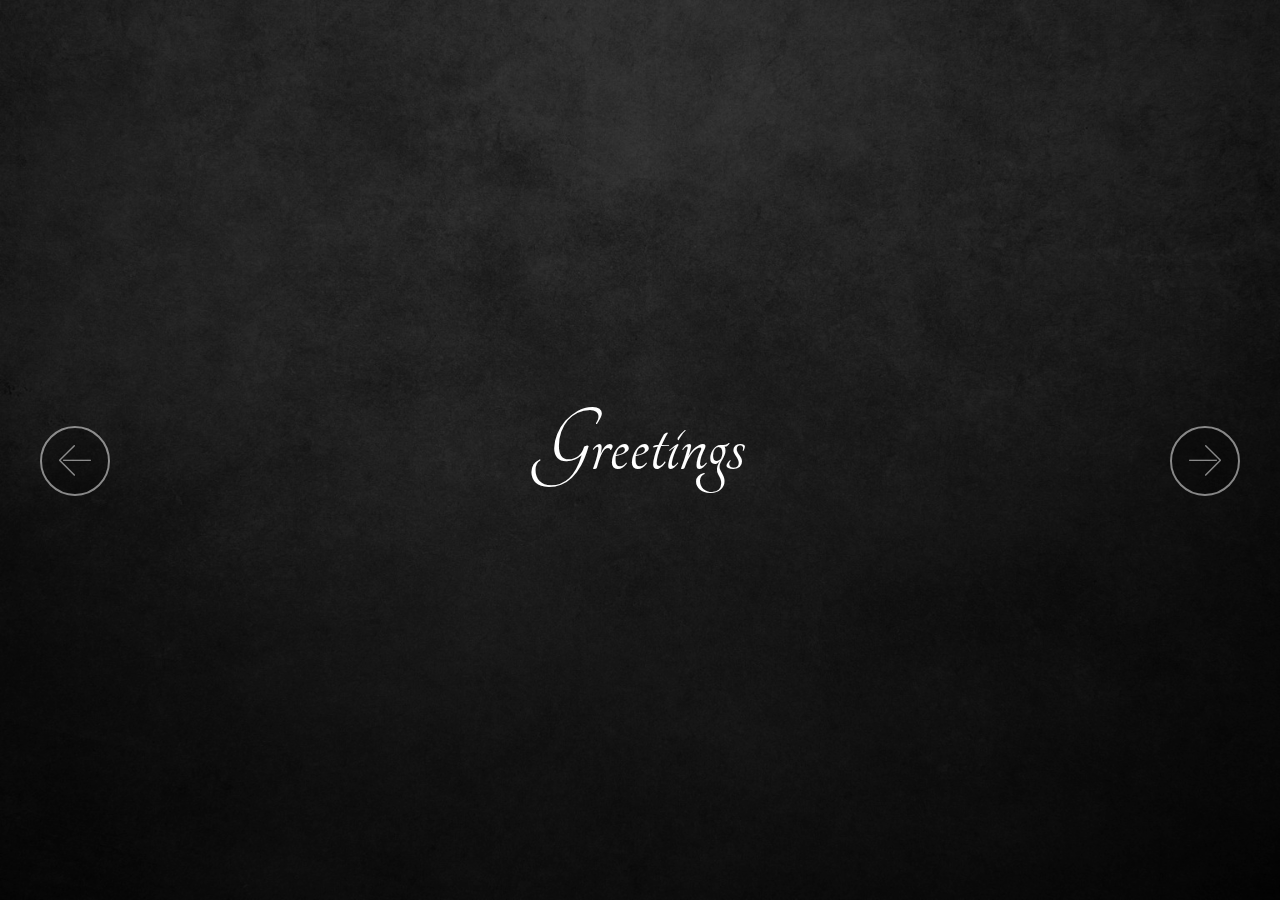
==== commit 0a213fad: "add page" ====
--- a/index.html
+++ b/index.html
@@ -1,348 +1,123 @@
 <!DOCTYPE html>
 <html >
-<head>
-  <meta charset="UTF-8">
-  <meta http-equiv="X-UA-Compatible" content="IE=edge">
-  <meta name="generator" content="Mobirise v4.6.3, mobirise.com">
-  <meta name="viewport" content="width=device-width, initial-scale=1, minimum-scale=1">
-  <link rel="shortcut icon" href="assets/images/c8f8da15335109.5628fb3de492e.jpg" type="image/x-icon">
-  <meta name="description" content="">
-  <title>Yavar and Hiba</title>
-  <link rel="stylesheet" href="assets/web/assets/mobirise-icons-bold/mobirise-icons-bold.css">
-  <link rel="stylesheet" href="assets/web/assets/mobirise-icons/mobirise-icons.css">
-  <link rel="stylesheet" href="assets/tether/tether.min.css">
-  <link rel="stylesheet" href="assets/bootstrap/css/bootstrap.min.css">
-  <link rel="stylesheet" href="assets/bootstrap/css/bootstrap-grid.min.css">
-  <link rel="stylesheet" href="assets/bootstrap/css/bootstrap-reboot.min.css">
-  <link rel="stylesheet" href="assets/socicon/css/styles.css">
-  <link rel="stylesheet" href="assets/theme/css/style.css">
-  <link rel="stylesheet" href="assets/mobirise/css/mbr-additional.css" type="text/css">
-  <link rel="stylesheet" href="assets/js/snow.css">
-  <script type="text/javascript" src="https://addevent.com/libs/atc/1.6.1/atc.min.js" async defer></script>
-  
-  <style>
-
-	.black-background {background-color:#000000;}
-	
-	#with {
-      background-color: black;
-    }
-	
-	body {
-		background-color: black;
-	}
-	
-	@font-face {
-		font-family: 'Game of Thrones';
-		src: url('assets/font/got.ttf');
-	}
-	
-	#mask {
-		border-radius: 50%;
-		position: relative;
-		z-index: 99;
-		height: 100%;
-		width: 100%;
-		border: 10px solid #000;
-	}
-	
-	#mask iframe {
-		position: relative;
-		border-radius: 50%;
-		top: 0; left: 0;
-		z-index: 50;
-	}
-	
-	#snow {
-	position:relative;
-	width:100%;
-	height:100%;
-	}
-	
-	.button{
-                background: url(assets/images/wax.jpg) no-repeat;
-                cursor:pointer;
-                border: none;
-            }
-
-    </style>
-
-
-</head>
-<body id="snow" class = "with" onload="check()">
-
-  <section  style = "padding-top: 25px " class="cid-qIia8mgjVj mbr-fullscreen mbr-parallax-background" id="header2-0">
-	
-	<div  class="container align-center">
-	<div >
-				<h1 style = "font-family: Game of Thrones; padding-bottom: 200px " class=" mbr-white mbr-section-title mbr-bold pb-3 mbr-fonts-style display-4">
-				   Can &nbsp; a &nbsp; man &nbsp; still &nbsp; be &nbsp; brave &nbsp; if &nbsp; he &nbsp; is &nbsp; afraid</h1>
-				 <h1 style = "font-family: Game of Thrones" class="mbr-white mbr-section-title mbr-bold pb-3 mbr-fonts-style display-4">
-				   That &nbsp; is&nbsp; the&nbsp; only&nbsp; time&nbsp; a&nbsp; man &nbsp;can&nbsp; be&nbsp; brave </h1>
-				 <!--h1 style = "font-family: Game of Thrones" class="mbr-white mbr-section-title mbr-bold pb-3 mbr-fonts-style display-4">
-				   And &nbsp; he &nbsp; will&nbsp; protect &nbsp; what &nbsp; is &nbsp; his &nbsp;with &nbsp; fire &nbsp; and &nbsp; blood. </h1-->
-				<h1 style = "font-family: Game of Thrones; padding-top: 325px " class=" mbr-white mbr-section-title mbr-bold pb-3 mbr-fonts-style display-2">
-				 <strong>  The wedding is coming </strong> </h1>
-	</div>
-	
-	</div>
-		    <div class="mbr-arrow hidden-sm-down" aria-hidden="true">
-        <a href="#next">
-            <i class="mbri-down mbr-iconfont"></i>
-        </a>
-    </div>
-	
-</section>
-
-
-  <section  style = "padding-top: 25px " class="cid-qIia8mgjVjkkk mbr-fullscreen mbr-parallax-background" id="header2-0 with">
-	
-
-	<div  class="container align-center">
-				<!--h1 style = " padding-bottom: 200px " class="mbr-white mbr-section-title mbr-bold pb-3 mbr-fonts-style display-2">
-			<div>The Hand of King is Commanded By God to Request <span id="the"></span> Presence <span id="of"></span> </div><div><span id="king"> </span><span id="queen"><span id="prince"></span> <span id="princess"></span></div><div>Accompanied by <span id="your"></span> Honorable Family</div><div> to Witness a Royal Ceremony.</div></h1-->
-			<h1 style = " padding-bottom: 200px " class="mbr-white mbr-section-title mbr-bold pb-3 mbr-fonts-style display-2">
-			<div><div><span id="king"> </span><span id="queen"><span id="prince"></span> <span id="princess"></span>,</div> The Hand of King is commanded by God to request the pleasure of your presence accompanied by your Honorable Family</div><div> to witness a Royal Wedding.</div></h1>
-			<div><img style = "height: 300px; width:300px" src="assets/images/hog.png" alt="" title=""></div>
-
-	</div>
-	
-</section>
-
-  <section id ="with" class=" align-center mbr-section content4 cid-qIieWoha50" id="content4-2">
-
-    <div class="container">
-        <div class="media-container-row">
-            <div class="title col-12 col-md-8">
-                <h2  style = "font-family: Game of Thrones" class=" mbr-white align-center pb-3 mbr-fonts-style display-2"><strong>Yavar</strong> Hussain Vikhas</h2>
-				<h3  style = "font-family: Game of Thrones" class=" mbr-white mbr-section-subtitle align-center mbr-light mbr-fonts-style display-7">
-                    House of Hussain</h3>
+   <head>
+      <!-- Site made with Mobirise Website Builder v4.8.1, https://mobirise.com -->
+      <meta charset="UTF-8">
+      <meta http-equiv="X-UA-Compatible" content="IE=edge">
+      <meta name="generator" content="Mobirise v4.8.1, mobirise.com">
+      <meta name="viewport" content="width=device-width, initial-scale=1, minimum-scale=1">
+      <link rel="shortcut icon" href="assets/images/c8f8da15335109.5628fb3de492e.jpg" type="image/x-icon">
+      <meta name="description" content="">
+      <title>Hiba and Yavar</title>
+      <link rel="stylesheet" href="assets/web/assets/mobirise-icons/mobirise-icons.css">
+      <link rel="stylesheet" href="assets/tether/tether.min.css">
+      <link rel="stylesheet" href="assets/bootstrap/css/bootstrap.min.css">
+      <link rel="stylesheet" href="assets/bootstrap/css/bootstrap-grid.min.css">
+      <link rel="stylesheet" href="assets/bootstrap/css/bootstrap-reboot.min.css">
+      <link rel="stylesheet" href="assets/theme/css/style.css">
+      <link rel="stylesheet" href="assets/mobirise/css/mbr-additional.css" type="text/css">
+   </head>
+   <body onload="check()">
+      <section class="carousel slide cid-qXoXMQAgVB" data-interval="false" id="slider1-0">
+         <div class="full-screen">
+            <div class="mbr-slider slide carousel" data-pause="true" data-keyboard="false" data-ride="carousel" data-interval="5000">
+               <div class="carousel-inner" role="listbox">
+			   
+                  <div class="carousel-item slider-fullscreen-image active" data-bg-video-slide="false" style="background-image: url(assets/images/hello.jpg);">
+                     <div class="container container-slide">
+                        <div class="image_wrapper">
+                           <div class="mbr-overlay" style="opacity: 0.4;"></div>
+                           <img src="assets/images/hello.jpg">
+                           <div class="carousel-caption justify-content-center">
+                              <div class="col-10 align-center">
+                                 <h2 class="mbr-fonts-style display-1"> <div><span id="greetings"></span> <span id="dear"> </span><span id="king"> </span><span id="queen"> <span id="prince"></span> <span id="princess"></span> <span id="comma"></span></div></h2>
+                              </div>
+                           </div>
+                        </div>
+                     </div>
+                  </div>
+                  <div class="carousel-item slider-fullscreen-image" data-bg-video-slide="false" style="background-image: url(assets/images/hello.jpg);">
+                     <div class="container container-slide">
+                        <div class="image_wrapper">
+                           <div class="mbr-overlay" style="opacity: 0.4;"></div>
+                           <img src="assets/images/hello.jpg">
+                           <div class="carousel-caption justify-content-center">
+                              <div class="col-10 align-center">
+                                 <h2 class="mbr-fonts-style display-1">Tell us</h2>
+                              </div>
+                           </div>
+                        </div>
+                     </div>
+                  </div>
+                  <div class="carousel-item slider-fullscreen-image" data-bg-video-slide="false" style="background-image: url(assets/images/man.jpg);">
+                     <div class="container container-slide">
+                        <div class="image_wrapper">
+                           <div class="mbr-overlay"></div>
+                           <img src="assets/images/man.jpg">
+                           <div class="carousel-caption justify-content-center">
+                              <div class="col-10 align-left">
+                                 <h2 style= "font-size: 3.5rem;" class="mbr-fonts-style display-2">Can a man still be brave if he is afraid</h2>
+                              </div>
+                           </div>
+                        </div>
+                     </div>
+                  </div>
+                  <div class="carousel-item slider-fullscreen-image" data-bg-video-slide="false" style="background-image: url(assets/images/only.jpg);">
+                     <div class="container container-slide">
+                        <div class="image_wrapper">
+                           <div class="mbr-overlay" style="opacity: 0.4;"></div>
+                           <img src="assets/images/only.jpg">
+                           <div class="carousel-caption justify-content-center">
+                              <div class="col-10 align-center">
+                                 <h2 style= "font-family: 'Tangerine', handwriting; font-size: 3.5rem;" class="mbr-fonts-style display-5">Isnt that the only time a man can be brave</h2>
+                              </div>
+                           </div>
+                        </div>
+                     </div>
+                  </div>
+                  <div class="carousel-item slider-fullscreen-image" data-bg-video-slide="false" style="background-image: url(assets/images/coming.jpg);">
+                     <div class="container container-slide">
+                        <div class="image_wrapper">
+                           <div class="mbr-overlay"></div>
+                           <img src="assets/images/coming.jpg">
+                           <div class="carousel-caption justify-content-center">
+                              <div class="col-10 align-right">
+                                 <!--h2 style= "font-family: 'Tangerine', handwriting; font-size: 3.5rem;" class="mbr-fonts-style display-7">we hope to find a land where both our hearts may rest</h2-->
+                              </div>
+                           </div>
+                        </div>
+                     </div>
+                  </div>
+               </div>
+               <a data-app-prevent-settings="" class="carousel-control carousel-control-prev" role="button" data-slide="prev" href="#slider1-0"><span aria-hidden="true" class="mbri-left mbr-iconfont"></span><span class="sr-only">Previous</span></a><a data-app-prevent-settings="" class="carousel-control carousel-control-next" role="button" data-slide="next" href="#slider1-0"><span aria-hidden="true" class="mbri-right mbr-iconfont"></span><span class="sr-only">Next</span></a>
             </div>
-        </div>
-    </div>
-</section>
-
-<section id = "with" class="mbr-section article content9 cid-qIifnNA7oY" id="content9-3">
-
-    <div class="container align-center ">
-  <div class="row">
-    <div class="col-sm">
-      <img style="width: 90%" src="assets/images/5a5aa3f10cf6d02239c53c466484496d.png" alt="Mobirise" title="">
-    </div>
-    <div style = "padding-top: 90px" class="col-sm">
-      <hr class="mbr-white line" style="width: 25%;">
-            <div  style = "font-family: Game of Thrones" class=" mbr-white section-text align-center mbr-fonts-style display-2">
-                    With</div>
-            <hr class="line" style="width: 25%;">
-    </div>
-    <div class="col-sm">
-      <img style="width: 100%; padding-top: 35px" src="assets/images/Game-of-Thrones-PNG-HD.png" alt="Mobirise" title="">
-    </div>
-  </div>
-</div>
-</section>
-
-<section id = "with" class="mbr-section content4 cid-qIifwA2R02" id="content4-4">
-
-    <div class="container">
-        <div class="media-container-row">
-            <div class="title col-12 col-md-8">
-                <h2  style = "font-family: Game of Thrones" class="mbr-white align-center pb-3 mbr-fonts-style display-2"><strong>
-                    Hiba</strong> Sadia Khalifullah</h2>
-				<h3 style = "font-family: Game of Thrones" class=" mbr-white mbr-section-subtitle align-center mbr-light mbr-fonts-style display-7">
-                    House of Khalifullah</h3>
-
-            </div>
-        </div>
-    </div>
-</section>
-
-<section class="mbr-section content5 cid-qIicQ8Vcwz mbr-parallax-background" id="content5-1">
-
-    <div class="container">
-        <div class="media-container-row">
-            <div class="title col-12 col-md-8">
-                <h2  style = "font-family: Game of Thrones" class="align-center mbr-bold mbr-white pb-3 mbr-fonts-style display-5">The Two Become One</h2>
-                <h3 class="mbr-section-subtitle align-center mbr-light mbr-white pb-3 mbr-fonts-style display-2">
-                    <strong>Two houses shake hands to forge One Throne.</strong></h3>
-				<h3 class="mbr-section-subtitle align-center mbr-light mbr-white pb-3 mbr-fonts-style display-2">
-                    <strong>One Throne to bring them together and in marriage bind them.</strong></h3>
-
-
-            </div>
-        </div>
-    </div>
-</section>
-
-<section id = "with" class="mbr-section content5 cid-qIihRCxHJF" id="content5-5">
-
-    <div class="container">
-        <div class="media-container-row">
-            <div class="title col-12 col-md-8">
-                <h2 style = "font-family: Game of Thrones; color: white" class="align-center mbr-bold mbr-white pb-3 mbr-fonts-style display-2">
-                   The Union</h2>
-
-            </div>
-        </div>
-    </div>
-</section>
-
-<section id = "with" class="features11 cid-qIix9MZdYF" id="features11-9">
-
-    <div class="container">
-        <div class="col-md-12">
-            <div class="media-container-row">
-                <div class="mbr-figure" style="width: 40%;">
-                    <img src="assets/images/IMG-20180514-WA0010.jpg" alt="Mobirise" title="">
-                </div>
-                <div class=" align-left aside-content">
-
-                    <div class="mbr-section-text">
-                        <!--p class="mbr-text mb-5 pt-3 mbr-light mbr-fonts-style display-5">In the spirit of peace and joy, the two houses request your presence in this celebration of love, friendship, laughter and family.
-                        </p-->
-						<p style= "font-size: 1.65rem;" class="mbr-text mb-5 pt-3 mbr-light mbr-fonts-style">He is hers and she is his, from this day, until the end of their days.
-						In the spirit of peace and joy, the two houses request your presence as they exchange their wedding vows.
-                        </p>
-                    </div>
-
-                    <div class="block-content">
-                        <div class="card p-3 pr-3">
-                            <div class="media">
-
-                                <div class="media-body">
-                                    <h4 style = "color:white" class="card-title mbr-fonts-style display-2">
-                                        Nikkah</h4>
-                                </div>
-                            </div>
-
-                            <div class="card-box">
-                                <p class="block-text mbr-fonts-style display-7">
-                                    Sunday, 2 September 2018<br><strong>The New College</strong><br>Old No 87, New No 147, Peters Road
-<br>Royapettah, Chennai, Tamil Nadu 600014<br></p>
-                            </div>
-                        </div>
-                    </div>
-                </div>
-            </div>
-        </div>
-    </div>
-</section>
-
-<section class="map1 cid-qIiXmYb55q" id="map1-b">
-    <div style= "background-image: url('assets/images/westeros-map.jpg'); padding-top: 3%; padding-left: 3%" class=" google-map"><iframe src="https://www.google.com/maps/embed?pb=!1m18!1m12!1m3!1d9793.907795615813!2d80.2600577603688!3d13.053838874146651!2m3!1f0!2f0!3f0!3m2!1i1024!2i768!4f13.1!3m3!1m2!1s0x3a52663bfa1ace61%3A0x60bb479a340ce102!2sThe+New+College!5e0!3m2!1sen!2sin!4v1528521038251" frameborder="0" style="border:0" allowfullscreen></iframe></div>
-
-</section>
-
-<section style = "color:white" id = "with" class="cid-qIiXzEgfSR" id="social-buttons3-c">
-
-    <div class="container">
-        <div class="media-container-row">
-            <div class="col-md-8 align-center">
-                <h2 style = "font-family: Game of Thrones" class="pb-3 mbr-section-title mbr-fonts-style display-5">
-                    The wedding is coming in</h2>
-					<div id="countdown"></div>
-                <div style = "padding-top: 25px">
-                    <div class="mbr-social-likes">
-                        
-                        <span>
-							<div title="Add to Calendar" class="addeventatc">
-								Add to Calendar
-								<span class="start">09/2/2018 08:00 AM</span>
-								<span class="end">09/2/2018 11:00 PM</span>
-								<span class="timezone">Asia/Calcutta</span>
-								<span class="title">Wedding of Hiba and Yavar</span>
-								<span class="location">The New College, Chennai</span>
-							</div>
-                        </span>	
-						<div style = "padding-top: 25px" id="countdown"></div>
-						<!--audio autoplay loop control >
-							<source src="assets/audio/brave.mp3" >
-							Your browser does not support the audio element.
-						</audio-->
-						
-						<br><br>
-						 <form id="gform" method="POST" class="pure-form pure-form-stacked" data-email="example@email.net"
-							action="https://script.google.com/macros/s/AKfycbx33unUT5EW86tsuzcReg6U3WUVRJQPqGGQlbhe/exec">
-							
-							<div style = "font-family: Game of Thrones; color: white" class="form-group ">
-								<label for="exampleInputEmail1">Tell &nbsp; us &nbsp; about &nbsp; your &nbsp; greensight &nbsp; on &nbsp; the &nbsp; couple &nbsp;</label>
-							</div>
-
-							<div style="display:none; " class="form-group">
-								<label for="name">Name: </label>
-								<input class="form-control" id="name" name="name" value="" />
-							</div>
-
-							<div class="form-group">
-								<textarea class="form-control" id="message" name="message" rows="3" placeholder="Tell us"></textarea>
-							</div>
-
-							<div class="mbr-figure" style="width: 40%;">
-								<img src="assets/images/three.jpg" alt="Mobirise" title="">
-							</div>
-							<div style = "font-family: Game of Thrones; color: white">
-								<br>
-								the &nbsp; three &nbsp; eyed &nbsp; raven &nbsp; will &nbsp; deliver &nbsp; it &nbsp; to &nbsp; us
-							</div>
-							<br>
-							<button style = "font-family: Game of Thrones; border: none;"  class="btn btn-dark black-background  button-success">
-							<div class="imageContainer">
-							<img src="assets/images/image1.png" width="100"><br>
-							</div>
-							</button>
-						</form>
-							
-						<div style="display:none; " id="thankyou_message" class="align-center">
-									<h5 style = "font-family: 'Tangerine', handwriting; color: white; font-size: 3rem;">
-									Thanks for your message the honor of your presence is expected at the wedding</h5>
-						</div>
-						
-                </div>
-            </div>
-        </div>
-    </div>
-</section>
-
-
-  <script type="text/javascript" src="assets/js/form-submission-handler.js"></script>
-  <script src="assets/web/assets/jquery/jquery.min.js"></script>
-  <script src="assets/tether/tether.min.js"></script>
-  <script src="assets/popper/popper.min.js"></script>
-  <script src="assets/bootstrap/js/bootstrap.min.js"></script>
-  <script src="assets/smoothscroll/smooth-scroll.js"></script>
-  <script src="assets/viewportchecker/jquery.viewportchecker.js"></script>
-  <script src="assets/sociallikes/social-likes.js"></script>
-  <script src="assets/parallax/jarallax.min.js"></script>
-  <script src="assets/theme/js/script.js"></script>
-  <script src="assets/js/bootstrap.min.js"></script>
-  <script src="assets/js/snow.js"></script>
-  <script src="assets/js/jquery.countdown.min.js"></script>
-  <script type="text/javascript">
-    $('#countdown').countdown('2018/09/02', function(event) {
-      $(this).html(event.strftime(' %w Weeks %d Days <br/> %H Hours %M Minutes %S Seconds'));
-    });
-  </script>
-
-
- <div id="scrollToTop" class="scrollToTop mbr-arrow-up"><a style="text-align: center;"><i></i></a></div>
-    <input name="animation" type="hidden">
-  
-  <script>
-            document.addEventListener('DOMContentLoaded', function() {
-                new Snow('#snow',{
-                    number:300,
-                    r: 2.5,
-                    v: 0.8
-                });
-            });
-   </script>
-		
-   <script>
+         </div>
+      </section>
+      <section class="engine"><a href="https://mobiri.se/f">simple website maker</a></section>
+      <script src="assets/web/assets/jquery/jquery.min.js"></script>
+      <script src="assets/popper/popper.min.js"></script>
+      <script src="assets/tether/tether.min.js"></script>
+      <script src="assets/bootstrap/js/bootstrap.min.js"></script>
+      <script src="assets/bootstrapcarouselswipe/bootstrap-carousel-swipe.js"></script>
+      <script src="assets/smoothscroll/smooth-scroll.js"></script>
+      <script src="assets/theme/js/script.js"></script>
+      <script src="assets/slidervideo/script.js"></script>
+	  
+	  <script>
 		function getQueryStringValue (key) {  
 			return decodeURIComponent(window.location.search.replace(new RegExp("^(?:.*[&\\?]" + encodeURIComponent(key).replace(/[\.\+\*]/g, "\\$&") + "(?:\\=([^&]*))?)?.*$", "i"), "$1"));  
-		}  
-		//console.log(getQueryStringValue("name")); 
-   </script> 
+		}   
+	  </script>
+	  
+	  <script>
+		$(document).ready(function () {
+		var queryparam = getQueryStringValue("name");
+			window.setTimeout(function () {
+				location.href = "redirect.html?name="+queryparam;
+			}, 25000);
+		});
+	  </script>
+	  
    <script>
 	function check() {
 		var map = new Object();
@@ -354,10 +129,10 @@
 			var value = map[queryparam];
 			if( queryparam != "") 
 			{
-				
+				document.getElementById("dear").innerHTML = "Dear "
 				if( value == null)
 				{
-					document.getElementById("king").innerHTML = queryparam;
+					document.getElementById("king").innerHTML =" "+queryparam;
 				}
 				else
 				{
@@ -376,9 +151,14 @@
 					}
 				}
 			}
+			else
+			{
+				document.getElementById("greetings").innerHTML = "Greetings "
+			}
 			
 			document.getElementById('name').value = queryparam;
 		}
    </script>
-  </body>
-</html>
+  
+   </body>
+</html>--- a/assets/mobirise/css/mbr-additional.css
+++ b/assets/mobirise/css/mbr-additional.css
@@ -1581,3 +1581,243 @@
     font-size: 20px !important;
   }
 }
+.cid-qXoXMQAgVB .modal-body .close {
+  background: #1b1b1b;
+}
+.cid-qXoXMQAgVB .modal-body .close span {
+  font-style: normal;
+}
+.cid-qXoXMQAgVB .carousel-inner > .active,
+.cid-qXoXMQAgVB .carousel-inner > .next,
+.cid-qXoXMQAgVB .carousel-inner > .prev {
+  display: table;
+}
+.cid-qXoXMQAgVB .carousel-control .icon-next,
+.cid-qXoXMQAgVB .carousel-control .icon-prev {
+  margin-top: -18px;
+  font-size: 40px;
+  line-height: 27px;
+}
+.cid-qXoXMQAgVB .carousel-control:hover {
+  background: #1b1b1b;
+  color: #fff;
+  opacity: 1;
+}
+@media (max-width: 767px) {
+  .cid-qXoXMQAgVB .container .carousel-control {
+    margin-bottom: 0;
+  }
+}
+.cid-qXoXMQAgVB .boxed-slider {
+  position: relative;
+  padding: 93px 0;
+}
+.cid-qXoXMQAgVB .boxed-slider > div {
+  position: relative;
+}
+.cid-qXoXMQAgVB .container img {
+  width: 100%;
+}
+.cid-qXoXMQAgVB .container img + .row {
+  position: absolute;
+  top: 50%;
+  left: 0;
+  right: 0;
+  -webkit-transform: translateY(-50%);
+  -moz-transform: translateY(-50%);
+  transform: translateY(-50%);
+  z-index: 2;
+}
+.cid-qXoXMQAgVB .mbr-section {
+  padding: 0;
+  background-attachment: scroll;
+}
+.cid-qXoXMQAgVB .mbr-table-cell {
+  padding: 0;
+}
+.cid-qXoXMQAgVB .container .carousel-indicators {
+  margin-bottom: 3px;
+}
+.cid-qXoXMQAgVB .carousel-caption {
+  top: 50%;
+  right: 0;
+  bottom: auto;
+  left: 0;
+  display: flex;
+  align-items: center;
+  -webkit-transform: translateY(-50%);
+  transform: translateY(-50%);
+}
+.cid-qXoXMQAgVB .mbr-overlay {
+  z-index: 1;
+}
+.cid-qXoXMQAgVB .container-slide.container {
+  min-width: 100%;
+  min-height: 100vh;
+  padding: 0;
+}
+.cid-qXoXMQAgVB .carousel-item {
+  background-position: 50% 50%;
+  background-repeat: no-repeat;
+  background-size: cover;
+  -o-transition: -o-transform 0.6s ease-in-out;
+  -webkit-transition: -webkit-transform 0.6s ease-in-out;
+  transition: transform 0.6s ease-in-out, -webkit-transform 0.6s ease-in-out, -o-transform 0.6s ease-in-out;
+  -webkit-backface-visibility: hidden;
+  backface-visibility: hidden;
+  -webkit-perspective: 1000px;
+  perspective: 1000px;
+}
+@media (max-width: 576px) {
+  .cid-qXoXMQAgVB .carousel-item .container {
+    width: 100%;
+  }
+}
+.cid-qXoXMQAgVB .carousel-item-next.carousel-item-left,
+.cid-qXoXMQAgVB .carousel-item-prev.carousel-item-right {
+  -webkit-transform: translate3d(0, 0, 0);
+  transform: translate3d(0, 0, 0);
+}
+.cid-qXoXMQAgVB .active.carousel-item-right,
+.cid-qXoXMQAgVB .carousel-item-next {
+  -webkit-transform: translate3d(100%, 0, 0);
+  transform: translate3d(100%, 0, 0);
+}
+.cid-qXoXMQAgVB .active.carousel-item-left,
+.cid-qXoXMQAgVB .carousel-item-prev {
+  -webkit-transform: translate3d(-100%, 0, 0);
+  transform: translate3d(-100%, 0, 0);
+}
+.cid-qXoXMQAgVB .mbr-slider .carousel-control {
+  top: 50%;
+  width: 70px;
+  height: 70px;
+  margin-top: -1.5rem;
+  font-size: 35px;
+  background-color: rgba(0, 0, 0, 0.5);
+  border: 2px solid #fff;
+  border-radius: 50%;
+  transition: all .3s;
+}
+.cid-qXoXMQAgVB .mbr-slider .carousel-control.carousel-control-prev {
+  left: 0;
+  margin-left: 2.5rem;
+}
+.cid-qXoXMQAgVB .mbr-slider .carousel-control.carousel-control-next {
+  right: 0;
+  margin-right: 2.5rem;
+}
+.cid-qXoXMQAgVB .mbr-slider .carousel-control .mbr-iconfont {
+  font-size: 2rem;
+}
+@media (max-width: 767px) {
+  .cid-qXoXMQAgVB .mbr-slider .carousel-control {
+    top: auto;
+    bottom: 1rem;
+  }
+}
+.cid-qXoXMQAgVB .mbr-slider .carousel-indicators {
+  position: absolute;
+  bottom: 0;
+  margin-bottom: 1.5rem !important;
+}
+.cid-qXoXMQAgVB .mbr-slider .carousel-indicators li {
+  max-width: 20px;
+  width: 20px;
+  height: 20px;
+  max-height: 20px;
+  margin: 3px;
+  background-color: rgba(0, 0, 0, 0.5);
+  border: 2px solid #fff;
+  border-radius: 50%;
+  opacity: .5;
+  transition: all .3s;
+}
+.cid-qXoXMQAgVB .mbr-slider .carousel-indicators li.active,
+.cid-qXoXMQAgVB .mbr-slider .carousel-indicators li:hover {
+  opacity: .9;
+}
+.cid-qXoXMQAgVB .mbr-slider .carousel-indicators li::after,
+.cid-qXoXMQAgVB .mbr-slider .carousel-indicators li::before {
+  content: none;
+}
+.cid-qXoXMQAgVB .mbr-slider .carousel-indicators.ie-fix {
+  left: 50%;
+  display: block;
+  width: 60%;
+  margin-left: -30%;
+  text-align: center;
+}
+@media (max-width: 576px) {
+  .cid-qXoXMQAgVB .mbr-slider .carousel-indicators {
+    display: none !important;
+  }
+}
+.cid-qXoXMQAgVB .mbr-slider > .container img {
+  width: 100%;
+}
+.cid-qXoXMQAgVB .mbr-slider > .container img + .row {
+  position: absolute;
+  top: 50%;
+  right: 0;
+  left: 0;
+  z-index: 2;
+  -moz-transform: translateY(-50%);
+  -webkit-transform: translateY(-50%);
+  transform: translateY(-50%);
+}
+.cid-qXoXMQAgVB .mbr-slider > .container .carousel-indicators {
+  margin-bottom: 3px;
+}
+@media (max-width: 576px) {
+  .cid-qXoXMQAgVB .mbr-slider > .container .carousel-control {
+    margin-bottom: 0;
+  }
+}
+.cid-qXoXMQAgVB .mbr-slider .mbr-section {
+  padding: 0;
+  background-attachment: scroll;
+}
+.cid-qXoXMQAgVB .mbr-slider .mbr-table-cell {
+  padding: 0;
+}
+.cid-qXoXMQAgVB .carousel-item .container.container-slide {
+  position: initial;
+  width: auto;
+  min-height: 0;
+}
+.cid-qXoXMQAgVB .full-screen .slider-fullscreen-image {
+  min-height: 100vh;
+  background-repeat: no-repeat;
+  background-position: 50% 50%;
+  background-size: cover;
+}
+.cid-qXoXMQAgVB .full-screen .slider-fullscreen-image.active {
+  display: -o-flex;
+}
+.cid-qXoXMQAgVB .full-screen .container {
+  width: auto;
+  padding-right: 0;
+  padding-left: 0;
+}
+.cid-qXoXMQAgVB .full-screen .carousel-item .container.container-slide {
+  width: 100%;
+  min-height: 100vh;
+  padding: 0;
+}
+.cid-qXoXMQAgVB .full-screen .carousel-item .container.container-slide img {
+  display: none;
+}
+.cid-qXoXMQAgVB .mbr-background-video-preview {
+  position: absolute;
+  top: 0;
+  right: 0;
+  bottom: 0;
+  left: 0;
+}
+.cid-qXoXMQAgVB .mbr-overlay ~ .container-slide {
+  z-index: auto;
+}
+.cid-qXoXMQAgVB H2 {
+  text-align: center;
+}
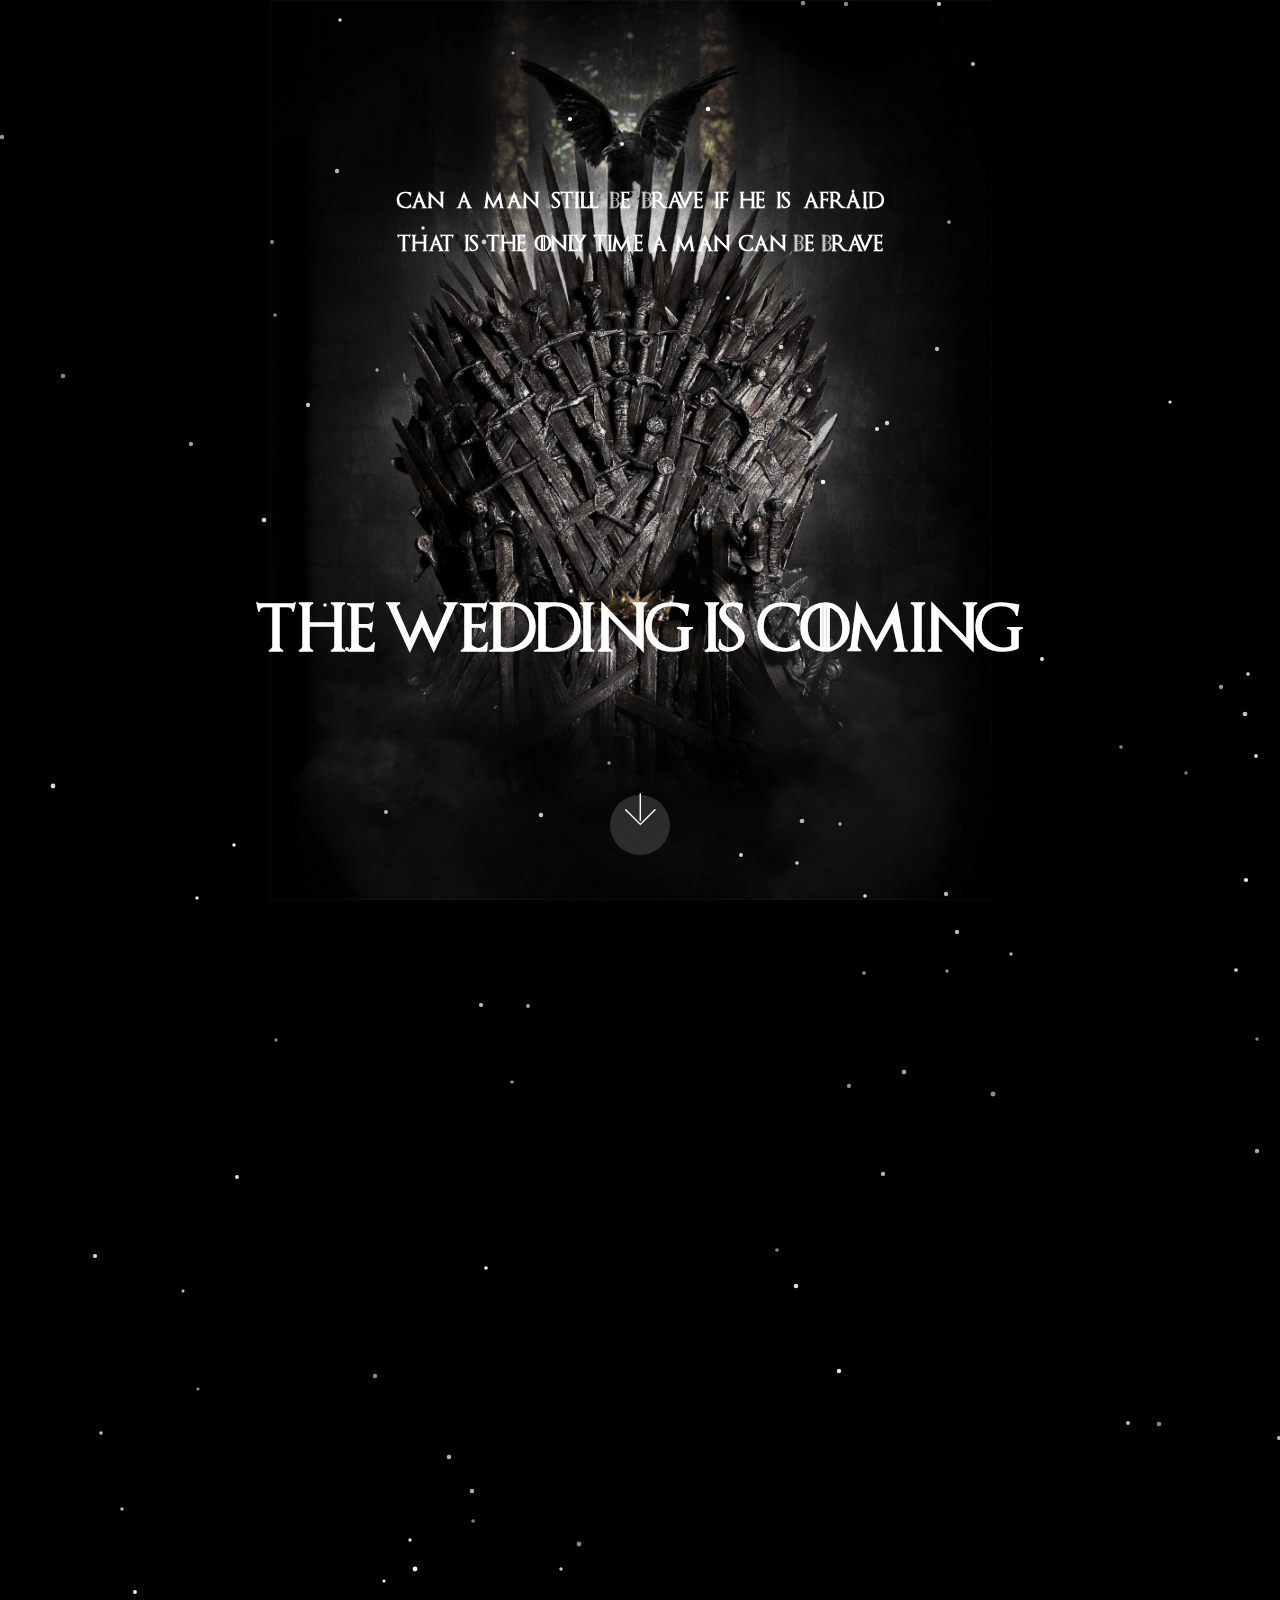
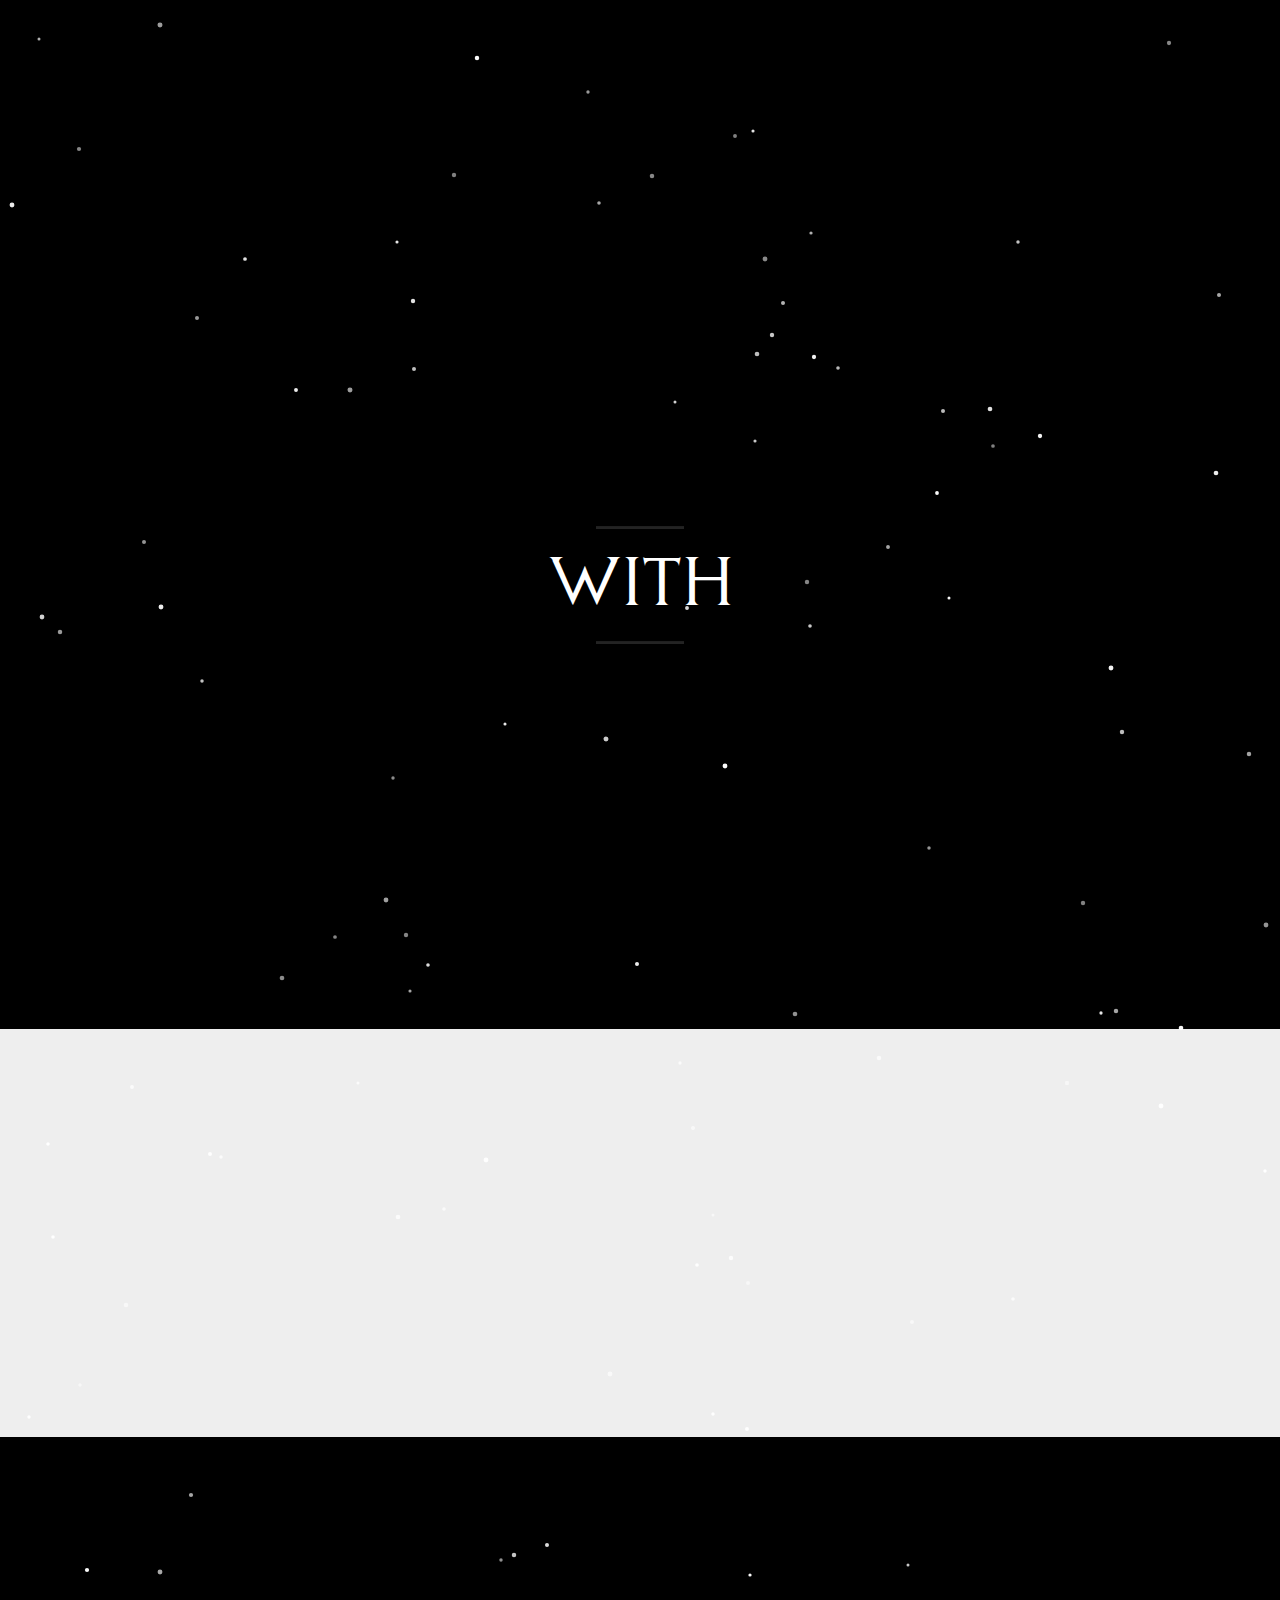
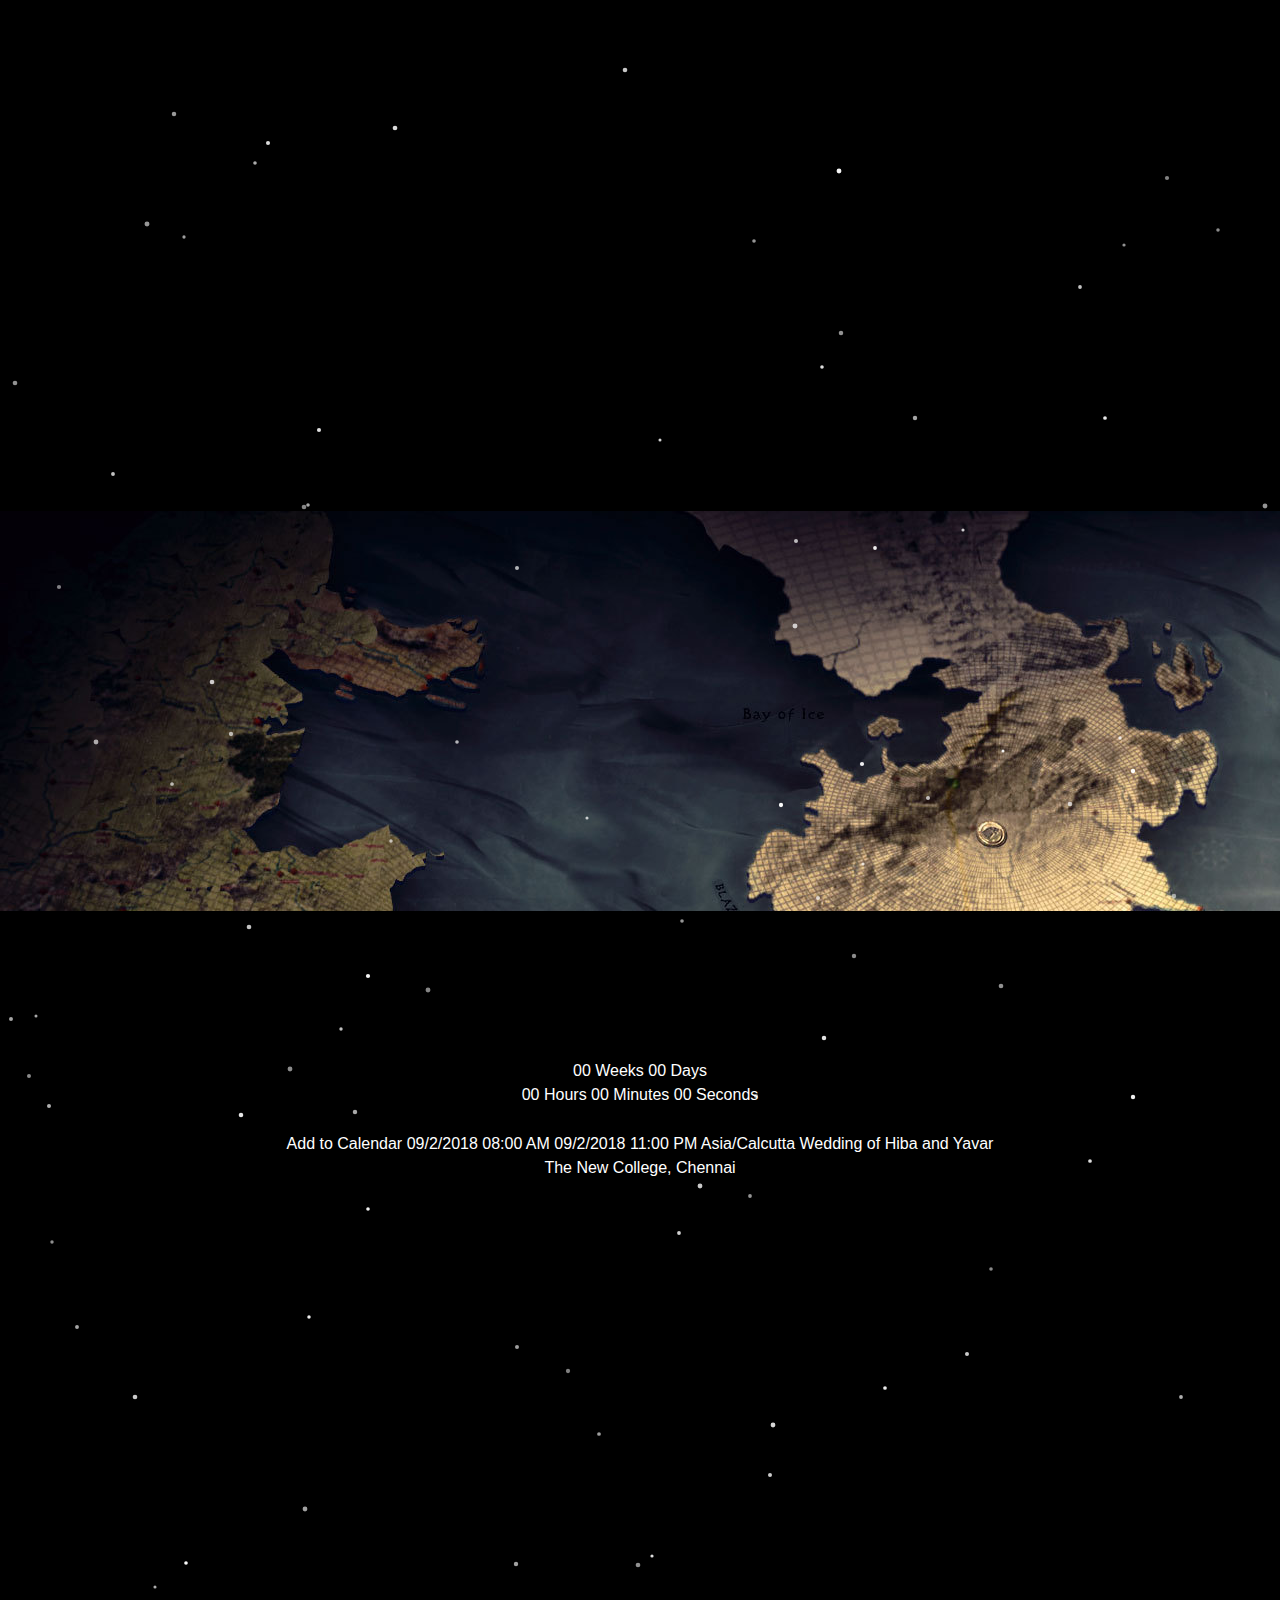
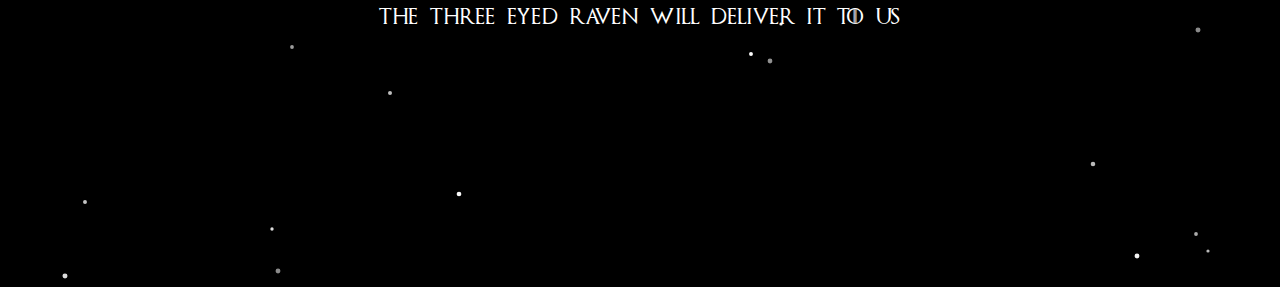
==== commit 1115c3c1: "revert back" ====
--- a/index.html
+++ b/index.html
@@ -1,123 +1,348 @@
 <!DOCTYPE html>
 <html >
-   <head>
-      <!-- Site made with Mobirise Website Builder v4.8.1, https://mobirise.com -->
-      <meta charset="UTF-8">
-      <meta http-equiv="X-UA-Compatible" content="IE=edge">
-      <meta name="generator" content="Mobirise v4.8.1, mobirise.com">
-      <meta name="viewport" content="width=device-width, initial-scale=1, minimum-scale=1">
-      <link rel="shortcut icon" href="assets/images/c8f8da15335109.5628fb3de492e.jpg" type="image/x-icon">
-      <meta name="description" content="">
-      <title>Hiba and Yavar</title>
-      <link rel="stylesheet" href="assets/web/assets/mobirise-icons/mobirise-icons.css">
-      <link rel="stylesheet" href="assets/tether/tether.min.css">
-      <link rel="stylesheet" href="assets/bootstrap/css/bootstrap.min.css">
-      <link rel="stylesheet" href="assets/bootstrap/css/bootstrap-grid.min.css">
-      <link rel="stylesheet" href="assets/bootstrap/css/bootstrap-reboot.min.css">
-      <link rel="stylesheet" href="assets/theme/css/style.css">
-      <link rel="stylesheet" href="assets/mobirise/css/mbr-additional.css" type="text/css">
-   </head>
-   <body onload="check()">
-      <section class="carousel slide cid-qXoXMQAgVB" data-interval="false" id="slider1-0">
-         <div class="full-screen">
-            <div class="mbr-slider slide carousel" data-pause="true" data-keyboard="false" data-ride="carousel" data-interval="5000">
-               <div class="carousel-inner" role="listbox">
-			   
-                  <div class="carousel-item slider-fullscreen-image active" data-bg-video-slide="false" style="background-image: url(assets/images/hello.jpg);">
-                     <div class="container container-slide">
-                        <div class="image_wrapper">
-                           <div class="mbr-overlay" style="opacity: 0.4;"></div>
-                           <img src="assets/images/hello.jpg">
-                           <div class="carousel-caption justify-content-center">
-                              <div class="col-10 align-center">
-                                 <h2 class="mbr-fonts-style display-1"> <div><span id="greetings"></span> <span id="dear"> </span><span id="king"> </span><span id="queen"> <span id="prince"></span> <span id="princess"></span> <span id="comma"></span></div></h2>
-                              </div>
-                           </div>
+<head>
+  <meta charset="UTF-8">
+  <meta http-equiv="X-UA-Compatible" content="IE=edge">
+  <meta name="generator" content="Mobirise v4.6.3, mobirise.com">
+  <meta name="viewport" content="width=device-width, initial-scale=1, minimum-scale=1">
+  <link rel="shortcut icon" href="assets/images/c8f8da15335109.5628fb3de492e.jpg" type="image/x-icon">
+  <meta name="description" content="">
+  <title>Yavar and Hiba</title>
+  <link rel="stylesheet" href="assets/web/assets/mobirise-icons-bold/mobirise-icons-bold.css">
+  <link rel="stylesheet" href="assets/web/assets/mobirise-icons/mobirise-icons.css">
+  <link rel="stylesheet" href="assets/tether/tether.min.css">
+  <link rel="stylesheet" href="assets/bootstrap/css/bootstrap.min.css">
+  <link rel="stylesheet" href="assets/bootstrap/css/bootstrap-grid.min.css">
+  <link rel="stylesheet" href="assets/bootstrap/css/bootstrap-reboot.min.css">
+  <link rel="stylesheet" href="assets/socicon/css/styles.css">
+  <link rel="stylesheet" href="assets/theme/css/style.css">
+  <link rel="stylesheet" href="assets/mobirise/css/mbr-additional.css" type="text/css">
+  <link rel="stylesheet" href="assets/js/snow.css">
+  <script type="text/javascript" src="https://addevent.com/libs/atc/1.6.1/atc.min.js" async defer></script>
+  
+  <style>
+
+	.black-background {background-color:#000000;}
+	
+	#with {
+      background-color: black;
+    }
+	
+	body {
+		background-color: black;
+	}
+	
+	@font-face {
+		font-family: 'Game of Thrones';
+		src: url('assets/font/got.ttf');
+	}
+	
+	#mask {
+		border-radius: 50%;
+		position: relative;
+		z-index: 99;
+		height: 100%;
+		width: 100%;
+		border: 10px solid #000;
+	}
+	
+	#mask iframe {
+		position: relative;
+		border-radius: 50%;
+		top: 0; left: 0;
+		z-index: 50;
+	}
+	
+	#snow {
+	position:relative;
+	width:100%;
+	height:100%;
+	}
+	
+	.button{
+                background: url(assets/images/wax.jpg) no-repeat;
+                cursor:pointer;
+                border: none;
+            }
+
+    </style>
+
+
+</head>
+<body id="snow" class = "with" onload="check()">
+
+  <section  style = "padding-top: 25px " class="cid-qIia8mgjVj mbr-fullscreen mbr-parallax-background" id="header2-0">
+	
+	<div  class="container align-center">
+	<div >
+				<h1 style = "font-family: Game of Thrones; padding-bottom: 200px " class=" mbr-white mbr-section-title mbr-bold pb-3 mbr-fonts-style display-4">
+				   Can &nbsp; a &nbsp; man &nbsp; still &nbsp; be &nbsp; brave &nbsp; if &nbsp; he &nbsp; is &nbsp; afraid</h1>
+				 <h1 style = "font-family: Game of Thrones" class="mbr-white mbr-section-title mbr-bold pb-3 mbr-fonts-style display-4">
+				   That &nbsp; is&nbsp; the&nbsp; only&nbsp; time&nbsp; a&nbsp; man &nbsp;can&nbsp; be&nbsp; brave </h1>
+				 <!--h1 style = "font-family: Game of Thrones" class="mbr-white mbr-section-title mbr-bold pb-3 mbr-fonts-style display-4">
+				   And &nbsp; he &nbsp; will&nbsp; protect &nbsp; what &nbsp; is &nbsp; his &nbsp;with &nbsp; fire &nbsp; and &nbsp; blood. </h1-->
+				<h1 style = "font-family: Game of Thrones; padding-top: 325px " class=" mbr-white mbr-section-title mbr-bold pb-3 mbr-fonts-style display-2">
+				 <strong>  The wedding is coming </strong> </h1>
+	</div>
+	
+	</div>
+		    <div class="mbr-arrow hidden-sm-down" aria-hidden="true">
+        <a href="#next">
+            <i class="mbri-down mbr-iconfont"></i>
+        </a>
+    </div>
+	
+</section>
+
+
+  <section  style = "padding-top: 25px " class="cid-qIia8mgjVjkkk mbr-fullscreen mbr-parallax-background" id="header2-0 with">
+	
+
+	<div  class="container align-center">
+				<!--h1 style = " padding-bottom: 200px " class="mbr-white mbr-section-title mbr-bold pb-3 mbr-fonts-style display-2">
+			<div>The Hand of King is Commanded By God to Request <span id="the"></span> Presence <span id="of"></span> </div><div><span id="king"> </span><span id="queen"><span id="prince"></span> <span id="princess"></span></div><div>Accompanied by <span id="your"></span> Honorable Family</div><div> to Witness a Royal Ceremony.</div></h1-->
+			<h1 style = " padding-bottom: 200px " class="mbr-white mbr-section-title mbr-bold pb-3 mbr-fonts-style display-2">
+			<div><div><span id="dear"> </span><span id="king"> </span><span id="queen"> <span id="prince"></span> <span id="princess"></span> <span id="comma"></span></div> The Hand of King is commanded by God to request the pleasure of your presence accompanied by your Honorable Family</div><div> to witness a Royal Wedding.</div></h1>
+			<div><img style = "height: 300px; width:300px" src="assets/images/hog.png" alt="" title=""></div>
+
+	</div>
+	
+</section>
+
+  <section id ="with" class=" align-center mbr-section content4 cid-qIieWoha50" id="content4-2">
+
+    <div class="container">
+        <div class="media-container-row">
+            <div class="title col-12 col-md-8">
+                <h2  style = "font-family: Game of Thrones" class=" mbr-white align-center pb-3 mbr-fonts-style display-2"><strong>Yavar</strong> Hussain Vikhas</h2>
+				<h3  style = "font-family: Game of Thrones" class=" mbr-white mbr-section-subtitle align-center mbr-light mbr-fonts-style display-7">
+                    House of Hussain</h3>
+            </div>
+        </div>
+    </div>
+</section>
+
+<section id = "with" class="mbr-section article content9 cid-qIifnNA7oY" id="content9-3">
+
+    <div class="container align-center ">
+  <div class="row">
+    <div class="col-sm">
+      <img style="width: 90%" src="assets/images/5a5aa3f10cf6d02239c53c466484496d.png" alt="Mobirise" title="">
+    </div>
+    <div style = "padding-top: 90px" class="col-sm">
+      <hr class="mbr-white line" style="width: 25%;">
+            <div  style = "font-family: Game of Thrones" class=" mbr-white section-text align-center mbr-fonts-style display-2">
+                    With</div>
+            <hr class="line" style="width: 25%;">
+    </div>
+    <div class="col-sm">
+      <img style="width: 100%; padding-top: 35px" src="assets/images/Game-of-Thrones-PNG-HD.png" alt="Mobirise" title="">
+    </div>
+  </div>
+</div>
+</section>
+
+<section id = "with" class="mbr-section content4 cid-qIifwA2R02" id="content4-4">
+
+    <div class="container">
+        <div class="media-container-row">
+            <div class="title col-12 col-md-8">
+                <h2  style = "font-family: Game of Thrones" class="mbr-white align-center pb-3 mbr-fonts-style display-2"><strong>
+                    Hiba</strong> Sadia Khalifullah</h2>
+				<h3 style = "font-family: Game of Thrones" class=" mbr-white mbr-section-subtitle align-center mbr-light mbr-fonts-style display-7">
+                    House of Khalifullah</h3>
+
+            </div>
+        </div>
+    </div>
+</section>
+
+<section class="mbr-section content5 cid-qIicQ8Vcwz mbr-parallax-background" id="content5-1">
+
+    <div class="container">
+        <div class="media-container-row">
+            <div class="title col-12 col-md-8">
+                <h2  style = "font-family: Game of Thrones" class="align-center mbr-bold mbr-white pb-3 mbr-fonts-style display-5">The Two Become One</h2>
+                <h3 class="mbr-section-subtitle align-center mbr-light mbr-white pb-3 mbr-fonts-style display-2">
+                    <strong>Two houses shake hands to forge One Throne.</strong></h3>
+				<h3 class="mbr-section-subtitle align-center mbr-light mbr-white pb-3 mbr-fonts-style display-2">
+                    <strong>One Throne to bring them together and in marriage bind them.</strong></h3>
+
+
+            </div>
+        </div>
+    </div>
+</section>
+
+<section id = "with" class="mbr-section content5 cid-qIihRCxHJF" id="content5-5">
+
+    <div class="container">
+        <div class="media-container-row">
+            <div class="title col-12 col-md-8">
+                <h2 style = "font-family: Game of Thrones; color: white" class="align-center mbr-bold mbr-white pb-3 mbr-fonts-style display-2">
+                   The Union</h2>
+
+            </div>
+        </div>
+    </div>
+</section>
+
+<section id = "with" class="features11 cid-qIix9MZdYF" id="features11-9">
+
+    <div class="container">
+        <div class="col-md-12">
+            <div class="media-container-row">
+                <div class="mbr-figure" style="width: 40%;">
+                    <img src="assets/images/IMG-20180514-WA0010.jpg" alt="Mobirise" title="">
+                </div>
+                <div class=" align-left aside-content">
+
+                    <div class="mbr-section-text">
+                        <!--p class="mbr-text mb-5 pt-3 mbr-light mbr-fonts-style display-5">In the spirit of peace and joy, the two houses request your presence in this celebration of love, friendship, laughter and family.
+                        </p-->
+						<p style= "font-size: 1.65rem;" class="mbr-text mb-5 pt-3 mbr-light mbr-fonts-style">He is hers and she is his, from this day, until the end of their days.
+						In the spirit of peace and joy, the two houses request your presence as they exchange their wedding vows.
+                        </p>
+                    </div>
+
+                    <div class="block-content">
+                        <div class="card p-3 pr-3">
+                            <div class="media">
+
+                                <div class="media-body">
+                                    <h4 style = "color:white" class="card-title mbr-fonts-style display-2">
+                                        Nikkah</h4>
+                                </div>
+                            </div>
+
+                            <div class="card-box">
+                                <p class="block-text mbr-fonts-style display-7">
+                                    Sunday, 2 September 2018<br><strong>The New College</strong><br>Old No 87, New No 147, Peters Road
+<br>Royapettah, Chennai, Tamil Nadu 600014<br></p>
+                            </div>
                         </div>
-                     </div>
-                  </div>
-                  <div class="carousel-item slider-fullscreen-image" data-bg-video-slide="false" style="background-image: url(assets/images/hello.jpg);">
-                     <div class="container container-slide">
-                        <div class="image_wrapper">
-                           <div class="mbr-overlay" style="opacity: 0.4;"></div>
-                           <img src="assets/images/hello.jpg">
-                           <div class="carousel-caption justify-content-center">
-                              <div class="col-10 align-center">
-                                 <h2 class="mbr-fonts-style display-1">Tell us</h2>
-                              </div>
-                           </div>
-                        </div>
-                     </div>
-                  </div>
-                  <div class="carousel-item slider-fullscreen-image" data-bg-video-slide="false" style="background-image: url(assets/images/man.jpg);">
-                     <div class="container container-slide">
-                        <div class="image_wrapper">
-                           <div class="mbr-overlay"></div>
-                           <img src="assets/images/man.jpg">
-                           <div class="carousel-caption justify-content-center">
-                              <div class="col-10 align-left">
-                                 <h2 style= "font-size: 3.5rem;" class="mbr-fonts-style display-2">Can a man still be brave if he is afraid</h2>
-                              </div>
-                           </div>
-                        </div>
-                     </div>
-                  </div>
-                  <div class="carousel-item slider-fullscreen-image" data-bg-video-slide="false" style="background-image: url(assets/images/only.jpg);">
-                     <div class="container container-slide">
-                        <div class="image_wrapper">
-                           <div class="mbr-overlay" style="opacity: 0.4;"></div>
-                           <img src="assets/images/only.jpg">
-                           <div class="carousel-caption justify-content-center">
-                              <div class="col-10 align-center">
-                                 <h2 style= "font-family: 'Tangerine', handwriting; font-size: 3.5rem;" class="mbr-fonts-style display-5">Isnt that the only time a man can be brave</h2>
-                              </div>
-                           </div>
-                        </div>
-                     </div>
-                  </div>
-                  <div class="carousel-item slider-fullscreen-image" data-bg-video-slide="false" style="background-image: url(assets/images/coming.jpg);">
-                     <div class="container container-slide">
-                        <div class="image_wrapper">
-                           <div class="mbr-overlay"></div>
-                           <img src="assets/images/coming.jpg">
-                           <div class="carousel-caption justify-content-center">
-                              <div class="col-10 align-right">
-                                 <!--h2 style= "font-family: 'Tangerine', handwriting; font-size: 3.5rem;" class="mbr-fonts-style display-7">we hope to find a land where both our hearts may rest</h2-->
-                              </div>
-                           </div>
-                        </div>
-                     </div>
-                  </div>
-               </div>
-               <a data-app-prevent-settings="" class="carousel-control carousel-control-prev" role="button" data-slide="prev" href="#slider1-0"><span aria-hidden="true" class="mbri-left mbr-iconfont"></span><span class="sr-only">Previous</span></a><a data-app-prevent-settings="" class="carousel-control carousel-control-next" role="button" data-slide="next" href="#slider1-0"><span aria-hidden="true" class="mbri-right mbr-iconfont"></span><span class="sr-only">Next</span></a>
-            </div>
-         </div>
-      </section>
-      <section class="engine"><a href="https://mobiri.se/f">simple website maker</a></section>
-      <script src="assets/web/assets/jquery/jquery.min.js"></script>
-      <script src="assets/popper/popper.min.js"></script>
-      <script src="assets/tether/tether.min.js"></script>
-      <script src="assets/bootstrap/js/bootstrap.min.js"></script>
-      <script src="assets/bootstrapcarouselswipe/bootstrap-carousel-swipe.js"></script>
-      <script src="assets/smoothscroll/smooth-scroll.js"></script>
-      <script src="assets/theme/js/script.js"></script>
-      <script src="assets/slidervideo/script.js"></script>
-	  
-	  <script>
+                    </div>
+                </div>
+            </div>
+        </div>
+    </div>
+</section>
+
+<section class="map1 cid-qIiXmYb55q" id="map1-b">
+    <div style= "background-image: url('assets/images/westeros-map.jpg'); padding-top: 3%; padding-left: 3%" class=" google-map"><iframe src="https://www.google.com/maps/embed?pb=!1m18!1m12!1m3!1d9793.907795615813!2d80.2600577603688!3d13.053838874146651!2m3!1f0!2f0!3f0!3m2!1i1024!2i768!4f13.1!3m3!1m2!1s0x3a52663bfa1ace61%3A0x60bb479a340ce102!2sThe+New+College!5e0!3m2!1sen!2sin!4v1528521038251" frameborder="0" style="border:0" allowfullscreen></iframe></div>
+
+</section>
+
+<section style = "color:white" id = "with" class="cid-qIiXzEgfSR" id="social-buttons3-c">
+
+    <div class="container">
+        <div class="media-container-row">
+            <div class="col-md-8 align-center">
+                <h2 style = "font-family: Game of Thrones" class="pb-3 mbr-section-title mbr-fonts-style display-5">
+                    The wedding is coming in</h2>
+					<div id="countdown"></div>
+                <div style = "padding-top: 25px">
+                    <div class="mbr-social-likes">
+                        
+                        <span>
+							<div title="Add to Calendar" class="addeventatc">
+								Add to Calendar
+								<span class="start">09/2/2018 08:00 AM</span>
+								<span class="end">09/2/2018 11:00 PM</span>
+								<span class="timezone">Asia/Calcutta</span>
+								<span class="title">Wedding of Hiba and Yavar</span>
+								<span class="location">The New College, Chennai</span>
+							</div>
+                        </span>	
+						<div style = "padding-top: 25px" id="countdown"></div>
+						<!--audio autoplay loop control >
+							<source src="assets/audio/brave.mp3" >
+							Your browser does not support the audio element.
+						</audio-->
+						
+						<br><br>
+						 <form id="gform" method="POST" class="pure-form pure-form-stacked" data-email="example@email.net"
+							action="https://script.google.com/macros/s/AKfycbx33unUT5EW86tsuzcReg6U3WUVRJQPqGGQlbhe/exec">
+							
+							<div style = "font-family: Game of Thrones; color: white" class="form-group ">
+								<label for="exampleInputEmail1">Tell &nbsp; us &nbsp; about &nbsp; your &nbsp; greensight &nbsp; on &nbsp; the &nbsp; couple &nbsp;</label>
+							</div>
+
+							<div style="display:none; " class="form-group">
+								<label for="name">Name: </label>
+								<input class="form-control" id="name" name="name" value="" />
+							</div>
+
+							<div class="form-group">
+								<textarea class="form-control" id="message" name="message" rows="3" placeholder="Tell us"></textarea>
+							</div>
+
+							<div class="mbr-figure" style="width: 40%;">
+								<img src="assets/images/three.jpg" alt="Mobirise" title="">
+							</div>
+							<div style = "font-family: Game of Thrones; color: white">
+								<br>
+								the &nbsp; three &nbsp; eyed &nbsp; raven &nbsp; will &nbsp; deliver &nbsp; it &nbsp; to &nbsp; us
+							</div>
+							<br>
+							<button style = "font-family: Game of Thrones; border: none;"  class="btn btn-dark black-background  button-success">
+							<div class="imageContainer">
+							<img src="assets/images/image1.png" width="100"><br>
+							</div>
+							</button>
+						</form>
+							
+						<div style="display:none; " id="thankyou_message" class="align-center">
+									<h5 style = "font-family: 'Tangerine', handwriting; color: white; font-size: 3rem;">
+									Thanks for your message the honor of your presence is expected at the wedding</h5>
+						</div>
+						
+                </div>
+            </div>
+        </div>
+    </div>
+</section>
+
+
+  <script type="text/javascript" src="assets/js/form-submission-handler.js"></script>
+  <script src="assets/web/assets/jquery/jquery.min.js"></script>
+  <script src="assets/tether/tether.min.js"></script>
+  <script src="assets/popper/popper.min.js"></script>
+  <script src="assets/bootstrap/js/bootstrap.min.js"></script>
+  <script src="assets/smoothscroll/smooth-scroll.js"></script>
+  <script src="assets/viewportchecker/jquery.viewportchecker.js"></script>
+  <script src="assets/sociallikes/social-likes.js"></script>
+  <script src="assets/parallax/jarallax.min.js"></script>
+  <script src="assets/theme/js/script.js"></script>
+  <script src="assets/js/bootstrap.min.js"></script>
+  <script src="assets/js/snow.js"></script>
+  <script src="assets/js/jquery.countdown.min.js"></script>
+  <script type="text/javascript">
+    $('#countdown').countdown('2018/09/02', function(event) {
+      $(this).html(event.strftime(' %w Weeks %d Days <br/> %H Hours %M Minutes %S Seconds'));
+    });
+  </script>
+
+
+ <div id="scrollToTop" class="scrollToTop mbr-arrow-up"><a style="text-align: center;"><i></i></a></div>
+    <input name="animation" type="hidden">
+  
+  <script>
+            document.addEventListener('DOMContentLoaded', function() {
+                new Snow('#snow',{
+                    number:300,
+                    r: 2.5,
+                    v: 0.8
+                });
+            });
+   </script>
+		
+   <script>
 		function getQueryStringValue (key) {  
 			return decodeURIComponent(window.location.search.replace(new RegExp("^(?:.*[&\\?]" + encodeURIComponent(key).replace(/[\.\+\*]/g, "\\$&") + "(?:\\=([^&]*))?)?.*$", "i"), "$1"));  
-		}   
-	  </script>
-	  
-	  <script>
-		$(document).ready(function () {
-		var queryparam = getQueryStringValue("name");
-			window.setTimeout(function () {
-				location.href = "redirect.html?name="+queryparam;
-			}, 25000);
-		});
-	  </script>
-	  
+		}  
+		//console.log(getQueryStringValue("name")); 
+   </script> 
    <script>
 	function check() {
 		var map = new Object();
@@ -129,7 +354,8 @@
 			var value = map[queryparam];
 			if( queryparam != "") 
 			{
-				document.getElementById("dear").innerHTML = "Dear "
+				document.getElementById("dear").innerHTML = "Dear";
+				document.getElementById("comma").innerHTML = ",";
 				if( value == null)
 				{
 					document.getElementById("king").innerHTML =" "+queryparam;
@@ -151,14 +377,9 @@
 					}
 				}
 			}
-			else
-			{
-				document.getElementById("greetings").innerHTML = "Greetings "
-			}
 			
 			document.getElementById('name').value = queryparam;
 		}
    </script>
-  
-   </body>
-</html>+  </body>
+</html>
--- a/assets/web/assets/mobirise-icons-bold/mobirise-icons-bold.css
+++ b/assets/web/assets/mobirise-icons-bold/mobirise-icons-bold.css
@@ -0,0 +1,476 @@
+@font-face {
+  font-family: 'mobirise-icons-bold';
+  src:  url('mobirise-icons-bold.eot?m1l4yr');
+  src:  url('mobirise-icons-bold.eot?m1l4yr#iefix') format('embedded-opentype'),
+    url('mobirise-icons-bold.ttf?m1l4yr') format('truetype'),
+    url('mobirise-icons-bold.woff?m1l4yr') format('woff'),
+    url('mobirise-icons-bold.svg?m1l4yr#mobirise-icons-bold') format('svg');
+  font-weight: normal;
+  font-style: normal;
+}
+
+[class^="mbrib-"], [class*="mbrib-"] {
+  /* use !important to prevent issues with browser extensions that change fonts */
+  font-family: 'mobirise-icons-bold' !important;
+  speak: none;
+  font-style: normal;
+  font-weight: normal;
+  font-variant: normal;
+  text-transform: none;
+  line-height: 1;
+
+  /* Better Font Rendering =========== */
+  -webkit-font-smoothing: antialiased;
+  -moz-osx-font-smoothing: grayscale;
+}
+
+.mbrib-add-submenu:before {
+  content: "\e900";
+}
+.mbrib-alert:before {
+  content: "\e901";
+}
+.mbrib-align-center:before {
+  content: "\e902";
+}
+.mbrib-align-justify:before {
+  content: "\e903";
+}
+.mbrib-align-left:before {
+  content: "\e904";
+}
+.mbrib-align-right:before {
+  content: "\e905";
+}
+.mbrib-android:before {
+  content: "\e906";
+}
+.mbrib-apple:before {
+  content: "\e907";
+}
+.mbrib-arrow-down:before {
+  content: "\e908";
+}
+.mbrib-arrow-next:before {
+  content: "\e909";
+}
+.mbrib-arrow-prev:before {
+  content: "\e90a";
+}
+.mbrib-arrow-up:before {
+  content: "\e90b";
+}
+.mbrib-bold:before {
+  content: "\e90c";
+}
+.mbrib-bookmark:before {
+  content: "\e90d";
+}
+.mbrib-bootstrap:before {
+  content: "\e90e";
+}
+.mbrib-briefcase:before {
+  content: "\e90f";
+}
+.mbrib-browse:before {
+  content: "\e910";
+}
+.mbrib-bulleted-list:before {
+  content: "\e911";
+}
+.mbrib-calendar:before {
+  content: "\e912";
+}
+.mbrib-camera:before {
+  content: "\e913";
+}
+.mbrib-cart-add:before {
+  content: "\e914";
+}
+.mbrib-cart-full:before {
+  content: "\e915";
+}
+.mbrib-cash:before {
+  content: "\e916";
+}
+.mbrib-change-style:before {
+  content: "\e917";
+}
+.mbrib-chat:before {
+  content: "\e918";
+}
+.mbrib-clock:before {
+  content: "\e919";
+}
+.mbrib-close:before {
+  content: "\e91a";
+}
+.mbrib-cloud:before {
+  content: "\e91b";
+}
+.mbrib-code:before {
+  content: "\e91c";
+}
+.mbrib-contact-form:before {
+  content: "\e91d";
+}
+.mbrib-credit-card:before {
+  content: "\e91e";
+}
+.mbrib-cursor-click:before {
+  content: "\e91f";
+}
+.mbrib-cust-feedback:before {
+  content: "\e920";
+}
+.mbrib-database:before {
+  content: "\e921";
+}
+.mbrib-delivery:before {
+  content: "\e922";
+}
+.mbrib-desktop:before {
+  content: "\e923";
+}
+.mbrib-devices:before {
+  content: "\e924";
+}
+.mbrib-down:before {
+  content: "\e925";
+}
+.mbrib-download:before {
+  content: "\e926";
+}
+.mbrib-drag-n-drop:before {
+  content: "\e927";
+}
+.mbrib-drag-n-drop2:before {
+  content: "\e928";
+}
+.mbrib-edit:before {
+  content: "\e929";
+}
+.mbrib-edit2:before {
+  content: "\e92a";
+}
+.mbrib-error:before {
+  content: "\e92b";
+}
+.mbrib-extension:before {
+  content: "\e92c";
+}
+.mbrib-features:before {
+  content: "\e92d";
+}
+.mbrib-file:before {
+  content: "\e92e";
+}
+.mbrib-flag:before {
+  content: "\e92f";
+}
+.mbrib-folder:before {
+  content: "\e930";
+}
+.mbrib-gift:before {
+  content: "\e931";
+}
+.mbrib-github:before {
+  content: "\e932";
+}
+.mbrib-globe-2:before {
+  content: "\e933";
+}
+.mbrib-globe:before {
+  content: "\e934";
+}
+.mbrib-growing-chart:before {
+  content: "\e935";
+}
+.mbrib-hearth:before {
+  content: "\e936";
+}
+.mbrib-help:before {
+  content: "\e937";
+}
+.mbrib-home:before {
+  content: "\e938";
+}
+.mbrib-hot-cup:before {
+  content: "\e939";
+}
+.mbrib-idea:before {
+  content: "\e93a";
+}
+.mbrib-image-gallery:before {
+  content: "\e93b";
+}
+.mbrib-image-slider:before {
+  content: "\e93c";
+}
+.mbrib-info:before {
+  content: "\e93d";
+}
+.mbrib-italic:before {
+  content: "\e93e";
+}
+.mbrib-key:before {
+  content: "\e93f";
+}
+.mbrib-laptop:before {
+  content: "\e940";
+}
+.mbrib-layers:before {
+  content: "\e941";
+}
+.mbrib-left-right:before {
+  content: "\e942";
+}
+.mbrib-left:before {
+  content: "\e943";
+}
+.mbrib-letter:before {
+  content: "\e944";
+}
+.mbrib-like:before {
+  content: "\e945";
+}
+.mbrib-link:before {
+  content: "\e946";
+}
+.mbrib-lock:before {
+  content: "\e947";
+}
+.mbrib-login:before {
+  content: "\e948";
+}
+.mbrib-logout:before {
+  content: "\e949";
+}
+.mbrib-magic-stick:before {
+  content: "\e94a";
+}
+.mbrib-map-pin:before {
+  content: "\e94b";
+}
+.mbrib-menu:before {
+  content: "\e94c";
+}
+.mbrib-mobile:before {
+  content: "\e94d";
+}
+.mbrib-mobile2:before {
+  content: "\e94e";
+}
+.mbrib-mobirise:before {
+  content: "\e94f";
+}
+.mbrib-more-horizontal:before {
+  content: "\e950";
+}
+.mbrib-more-vertical:before {
+  content: "\e951";
+}
+.mbrib-music:before {
+  content: "\e952";
+}
+.mbrib-new-file:before {
+  content: "\e953";
+}
+.mbrib-numbered-list:before {
+  content: "\e954";
+}
+.mbrib-opened-folder:before {
+  content: "\e955";
+}
+.mbrib-pages:before {
+  content: "\e956";
+}
+.mbrib-paper-plane:before {
+  content: "\e957";
+}
+.mbrib-paperclip:before {
+  content: "\e958";
+}
+.mbrib-photo:before {
+  content: "\e959";
+}
+.mbrib-photos:before {
+  content: "\e95a";
+}
+.mbrib-pin:before {
+  content: "\e95b";
+}
+.mbrib-play:before {
+  content: "\e95c";
+}
+.mbrib-plus:before {
+  content: "\e95d";
+}
+.mbrib-preview:before {
+  content: "\e95e";
+}
+.mbrib-print:before {
+  content: "\e95f";
+}
+.mbrib-protect:before {
+  content: "\e960";
+}
+.mbrib-question:before {
+  content: "\e961";
+}
+.mbrib-quote-left:before {
+  content: "\e962";
+}
+.mbrib-quote-right:before {
+  content: "\e963";
+}
+.mbrib-redo:before {
+  content: "\e964";
+}
+.mbrib-refresh:before {
+  content: "\e965";
+}
+.mbrib-responsive:before {
+  content: "\e966";
+}
+.mbrib-right:before {
+  content: "\e967";
+}
+.mbrib-rocket:before {
+  content: "\e968";
+}
+.mbrib-sad-face:before {
+  content: "\e969";
+}
+.mbrib-sale:before {
+  content: "\e96a";
+}
+.mbrib-save:before {
+  content: "\e96b";
+}
+.mbrib-search:before {
+  content: "\e96c";
+}
+.mbrib-setting:before {
+  content: "\e96d";
+}
+.mbrib-setting2:before {
+  content: "\e96e";
+}
+.mbrib-setting3:before {
+  content: "\e96f";
+}
+.mbrib-share:before {
+  content: "\e970";
+}
+.mbrib-shopping-bag:before {
+  content: "\e971";
+}
+.mbrib-shopping-basket:before {
+  content: "\e972";
+}
+.mbrib-shopping-cart:before {
+  content: "\e973";
+}
+.mbrib-sites:before {
+  content: "\e974";
+}
+.mbrib-smile-face:before {
+  content: "\e975";
+}
+.mbrib-speed:before {
+  content: "\e976";
+}
+.mbrib-star:before {
+  content: "\e977";
+}
+.mbrib-success:before {
+  content: "\e978";
+}
+.mbrib-sun:before {
+  content: "\e979";
+}
+.mbrib-sun2:before {
+  content: "\e97a";
+}
+.mbrib-tablet-vertical:before {
+  content: "\e97b";
+}
+.mbrib-tablet:before {
+  content: "\e97c";
+}
+.mbrib-target:before {
+  content: "\e97d";
+}
+.mbrib-timer:before {
+  content: "\e97e";
+}
+.mbrib-to-ftp:before {
+  content: "\e97f";
+}
+.mbrib-to-local-drive:before {
+  content: "\e980";
+}
+.mbrib-touch-swipe:before {
+  content: "\e981";
+}
+.mbrib-touch:before {
+  content: "\e982";
+}
+.mbrib-trash:before {
+  content: "\e983";
+}
+.mbrib-underline:before {
+  content: "\e984";
+}
+.mbrib-undo:before {
+  content: "\e985";
+}
+.mbrib-unlink:before {
+  content: "\e986";
+}
+.mbrib-unlock:before {
+  content: "\e987";
+}
+.mbrib-up-down:before {
+  content: "\e988";
+}
+.mbrib-up:before {
+  content: "\e989";
+}
+.mbrib-update:before {
+  content: "\e98a";
+}
+.mbrib-upload:before {
+  content: "\e98b";
+}
+.mbrib-user:before {
+  content: "\e98c";
+}
+.mbrib-user2:before {
+  content: "\e98d";
+}
+.mbrib-users:before {
+  content: "\e98e";
+}
+.mbrib-video-play:before {
+  content: "\e98f";
+}
+.mbrib-video:before {
+  content: "\e990";
+}
+.mbrib-watch:before {
+  content: "\e991";
+}
+.mbrib-website-theme:before {
+  content: "\e992";
+}
+.mbrib-wifi:before {
+  content: "\e993";
+}
+.mbrib-windows:before {
+  content: "\e994";
+}
+.mbrib-zoom-out:before {
+  content: "\e995";
+}
--- a/assets/socicon/css/styles.css
+++ b/assets/socicon/css/styles.css
@@ -0,0 +1,544 @@
+@charset "UTF-8";
+
+@font-face {
+  font-family: "socicon";
+  src:url("../fonts/socicon.eot");
+  src:url("../fonts/socicon.eot?#iefix") format("embedded-opentype"),
+    url("../fonts/socicon.woff") format("woff"),
+    url("../fonts/socicon.ttf") format("truetype"),
+    url("../fonts/socicon.svg#socicon") format("svg");
+  font-weight: normal;
+  font-style: normal;
+
+}
+
+[data-icon]:before {
+  font-family: "socicon" !important;
+  content: attr(data-icon);
+  font-style: normal !important;
+  font-weight: normal !important;
+  font-variant: normal !important;
+  text-transform: none !important;
+  speak: none;
+  line-height: 1;
+  -webkit-font-smoothing: antialiased;
+  -moz-osx-font-smoothing: grayscale;
+}
+
+[class^="socicon-"]:before,
+[class*=" socicon-"]:before {
+  font-family: "socicon" !important;
+  font-style: normal !important;
+  font-weight: normal !important;
+  font-variant: normal !important;
+  text-transform: none !important;
+  speak: none;
+  line-height: 1;
+  -webkit-font-smoothing: antialiased;
+  -moz-osx-font-smoothing: grayscale;
+}
+
+.socicon-modelmayhem:before {
+  content: "\e000";
+}
+.socicon-mixcloud:before {
+  content: "\e001";
+}
+.socicon-drupal:before {
+  content: "\e002";
+}
+.socicon-swarm:before {
+  content: "\e003";
+}
+.socicon-istock:before {
+  content: "\e004";
+}
+.socicon-yammer:before {
+  content: "\e005";
+}
+.socicon-ello:before {
+  content: "\e006";
+}
+.socicon-stackoverflow:before {
+  content: "\e007";
+}
+.socicon-persona:before {
+  content: "\e008";
+}
+.socicon-triplej:before {
+  content: "\e009";
+}
+.socicon-houzz:before {
+  content: "\e00a";
+}
+.socicon-rss:before {
+  content: "\e00b";
+}
+.socicon-paypal:before {
+  content: "\e00c";
+}
+.socicon-odnoklassniki:before {
+  content: "\e00d";
+}
+.socicon-airbnb:before {
+  content: "\e00e";
+}
+.socicon-periscope:before {
+  content: "\e00f";
+}
+.socicon-outlook:before {
+  content: "\e010";
+}
+.socicon-coderwall:before {
+  content: "\e011";
+}
+.socicon-tripadvisor:before {
+  content: "\e012";
+}
+.socicon-appnet:before {
+  content: "\e013";
+}
+.socicon-goodreads:before {
+  content: "\e014";
+}
+.socicon-tripit:before {
+  content: "\e015";
+}
+.socicon-lanyrd:before {
+  content: "\e016";
+}
+.socicon-slideshare:before {
+  content: "\e017";
+}
+.socicon-buffer:before {
+  content: "\e018";
+}
+.socicon-disqus:before {
+  content: "\e019";
+}
+.socicon-vkontakte:before {
+  content: "\e01a";
+}
+.socicon-whatsapp:before {
+  content: "\e01b";
+}
+.socicon-patreon:before {
+  content: "\e01c";
+}
+.socicon-storehouse:before {
+  content: "\e01d";
+}
+.socicon-pocket:before {
+  content: "\e01e";
+}
+.socicon-mail:before {
+  content: "\e01f";
+}
+.socicon-blogger:before {
+  content: "\e020";
+}
+.socicon-technorati:before {
+  content: "\e021";
+}
+.socicon-reddit:before {
+  content: "\e022";
+}
+.socicon-dribbble:before {
+  content: "\e023";
+}
+.socicon-stumbleupon:before {
+  content: "\e024";
+}
+.socicon-digg:before {
+  content: "\e025";
+}
+.socicon-envato:before {
+  content: "\e026";
+}
+.socicon-behance:before {
+  content: "\e027";
+}
+.socicon-delicious:before {
+  content: "\e028";
+}
+.socicon-deviantart:before {
+  content: "\e029";
+}
+.socicon-forrst:before {
+  content: "\e02a";
+}
+.socicon-play:before {
+  content: "\e02b";
+}
+.socicon-zerply:before {
+  content: "\e02c";
+}
+.socicon-wikipedia:before {
+  content: "\e02d";
+}
+.socicon-apple:before {
+  content: "\e02e";
+}
+.socicon-flattr:before {
+  content: "\e02f";
+}
+.socicon-github:before {
+  content: "\e030";
+}
+.socicon-renren:before {
+  content: "\e031";
+}
+.socicon-friendfeed:before {
+  content: "\e032";
+}
+.socicon-newsvine:before {
+  content: "\e033";
+}
+.socicon-identica:before {
+  content: "\e034";
+}
+.socicon-bebo:before {
+  content: "\e035";
+}
+.socicon-zynga:before {
+  content: "\e036";
+}
+.socicon-steam:before {
+  content: "\e037";
+}
+.socicon-xbox:before {
+  content: "\e038";
+}
+.socicon-windows:before {
+  content: "\e039";
+}
+.socicon-qq:before {
+  content: "\e03a";
+}
+.socicon-douban:before {
+  content: "\e03b";
+}
+.socicon-meetup:before {
+  content: "\e03c";
+}
+.socicon-playstation:before {
+  content: "\e03d";
+}
+.socicon-android:before {
+  content: "\e03e";
+}
+.socicon-snapchat:before {
+  content: "\e03f";
+}
+.socicon-twitter:before {
+  content: "\e040";
+}
+.socicon-facebook:before {
+  content: "\e041";
+}
+.socicon-googleplus:before {
+  content: "\e042";
+}
+.socicon-pinterest:before {
+  content: "\e043";
+}
+.socicon-foursquare:before {
+  content: "\e044";
+}
+.socicon-yahoo:before {
+  content: "\e045";
+}
+.socicon-skype:before {
+  content: "\e046";
+}
+.socicon-yelp:before {
+  content: "\e047";
+}
+.socicon-feedburner:before {
+  content: "\e048";
+}
+.socicon-linkedin:before {
+  content: "\e049";
+}
+.socicon-viadeo:before {
+  content: "\e04a";
+}
+.socicon-xing:before {
+  content: "\e04b";
+}
+.socicon-myspace:before {
+  content: "\e04c";
+}
+.socicon-soundcloud:before {
+  content: "\e04d";
+}
+.socicon-spotify:before {
+  content: "\e04e";
+}
+.socicon-grooveshark:before {
+  content: "\e04f";
+}
+.socicon-lastfm:before {
+  content: "\e050";
+}
+.socicon-youtube:before {
+  content: "\e051";
+}
+.socicon-vimeo:before {
+  content: "\e052";
+}
+.socicon-dailymotion:before {
+  content: "\e053";
+}
+.socicon-vine:before {
+  content: "\e054";
+}
+.socicon-flickr:before {
+  content: "\e055";
+}
+.socicon-500px:before {
+  content: "\e056";
+}
+.socicon-wordpress:before {
+  content: "\e058";
+}
+.socicon-tumblr:before {
+  content: "\e059";
+}
+.socicon-twitch:before {
+  content: "\e05a";
+}
+.socicon-8tracks:before {
+  content: "\e05b";
+}
+.socicon-amazon:before {
+  content: "\e05c";
+}
+.socicon-icq:before {
+  content: "\e05d";
+}
+.socicon-smugmug:before {
+  content: "\e05e";
+}
+.socicon-ravelry:before {
+  content: "\e05f";
+}
+.socicon-weibo:before {
+  content: "\e060";
+}
+.socicon-baidu:before {
+  content: "\e061";
+}
+.socicon-angellist:before {
+  content: "\e062";
+}
+.socicon-ebay:before {
+  content: "\e063";
+}
+.socicon-imdb:before {
+  content: "\e064";
+}
+.socicon-stayfriends:before {
+  content: "\e065";
+}
+.socicon-residentadvisor:before {
+  content: "\e066";
+}
+.socicon-google:before {
+  content: "\e067";
+}
+.socicon-yandex:before {
+  content: "\e068";
+}
+.socicon-sharethis:before {
+  content: "\e069";
+}
+.socicon-bandcamp:before {
+  content: "\e06a";
+}
+.socicon-itunes:before {
+  content: "\e06b";
+}
+.socicon-deezer:before {
+  content: "\e06c";
+}
+.socicon-telegram:before {
+  content: "\e06e";
+}
+.socicon-openid:before {
+  content: "\e06f";
+}
+.socicon-amplement:before {
+  content: "\e070";
+}
+.socicon-viber:before {
+  content: "\e071";
+}
+.socicon-zomato:before {
+  content: "\e072";
+}
+.socicon-draugiem:before {
+  content: "\e074";
+}
+.socicon-endomodo:before {
+  content: "\e075";
+}
+.socicon-filmweb:before {
+  content: "\e076";
+}
+.socicon-stackexchange:before {
+  content: "\e077";
+}
+.socicon-wykop:before {
+  content: "\e078";
+}
+.socicon-teamspeak:before {
+  content: "\e079";
+}
+.socicon-teamviewer:before {
+  content: "\e07a";
+}
+.socicon-ventrilo:before {
+  content: "\e07b";
+}
+.socicon-younow:before {
+  content: "\e07c";
+}
+.socicon-raidcall:before {
+  content: "\e07d";
+}
+.socicon-mumble:before {
+  content: "\e07e";
+}
+.socicon-medium:before {
+  content: "\e06d";
+}
+.socicon-bebee:before {
+  content: "\e07f";
+}
+.socicon-hitbox:before {
+  content: "\e080";
+}
+.socicon-reverbnation:before {
+  content: "\e081";
+}
+.socicon-formulr:before {
+  content: "\e082";
+}
+.socicon-instagram:before {
+  content: "\e057";
+}
+.socicon-battlenet:before {
+  content: "\e083";
+}
+.socicon-chrome:before {
+  content: "\e084";
+}
+.socicon-discord:before {
+  content: "\e086";
+}
+.socicon-issuu:before {
+  content: "\e087";
+}
+.socicon-macos:before {
+  content: "\e088";
+}
+.socicon-firefox:before {
+  content: "\e089";
+}
+.socicon-opera:before {
+  content: "\e08d";
+}
+.socicon-keybase:before {
+  content: "\e090";
+}
+.socicon-alliance:before {
+  content: "\e091";
+}
+.socicon-livejournal:before {
+  content: "\e092";
+}
+.socicon-googlephotos:before {
+  content: "\e093";
+}
+.socicon-horde:before {
+  content: "\e094";
+}
+.socicon-etsy:before {
+  content: "\e095";
+}
+.socicon-zapier:before {
+  content: "\e096";
+}
+.socicon-google-scholar:before {
+  content: "\e097";
+}
+.socicon-researchgate:before {
+  content: "\e098";
+}
+.socicon-wechat:before {
+  content: "\e099";
+}
+.socicon-strava:before {
+  content: "\e09a";
+}
+.socicon-line:before {
+  content: "\e09b";
+}
+.socicon-lyft:before {
+  content: "\e09c";
+}
+.socicon-uber:before {
+  content: "\e09d";
+}
+.socicon-songkick:before {
+  content: "\e09e";
+}
+.socicon-viewbug:before {
+  content: "\e09f";
+}
+.socicon-googlegroups:before {
+  content: "\e0a0";
+}
+.socicon-quora:before {
+  content: "\e073";
+}
+.socicon-diablo:before {
+  content: "\e085";
+}
+.socicon-blizzard:before {
+  content: "\e0a1";
+}
+.socicon-hearthstone:before {
+  content: "\e08b";
+}
+.socicon-heroes:before {
+  content: "\e08a";
+}
+.socicon-overwatch:before {
+  content: "\e08c";
+}
+.socicon-warcraft:before {
+  content: "\e08e";
+}
+.socicon-starcraft:before {
+  content: "\e08f";
+}
+.socicon-beam:before {
+  content: "\e0a2";
+}
+.socicon-curse:before {
+  content: "\e0a3";
+}
+.socicon-player:before {
+  content: "\e0a4";
+}
+.socicon-streamjar:before {
+  content: "\e0a5";
+}
+.socicon-nintendo:before {
+  content: "\e0a6";
+}
+.socicon-hellocoton:before {
+  content: "\e0a7";
+}
--- a/assets/js/snow.css
+++ b/assets/js/snow.css
@@ -0,0 +1,4 @@
+* {
+    margin:0;
+    padding:0;
+}
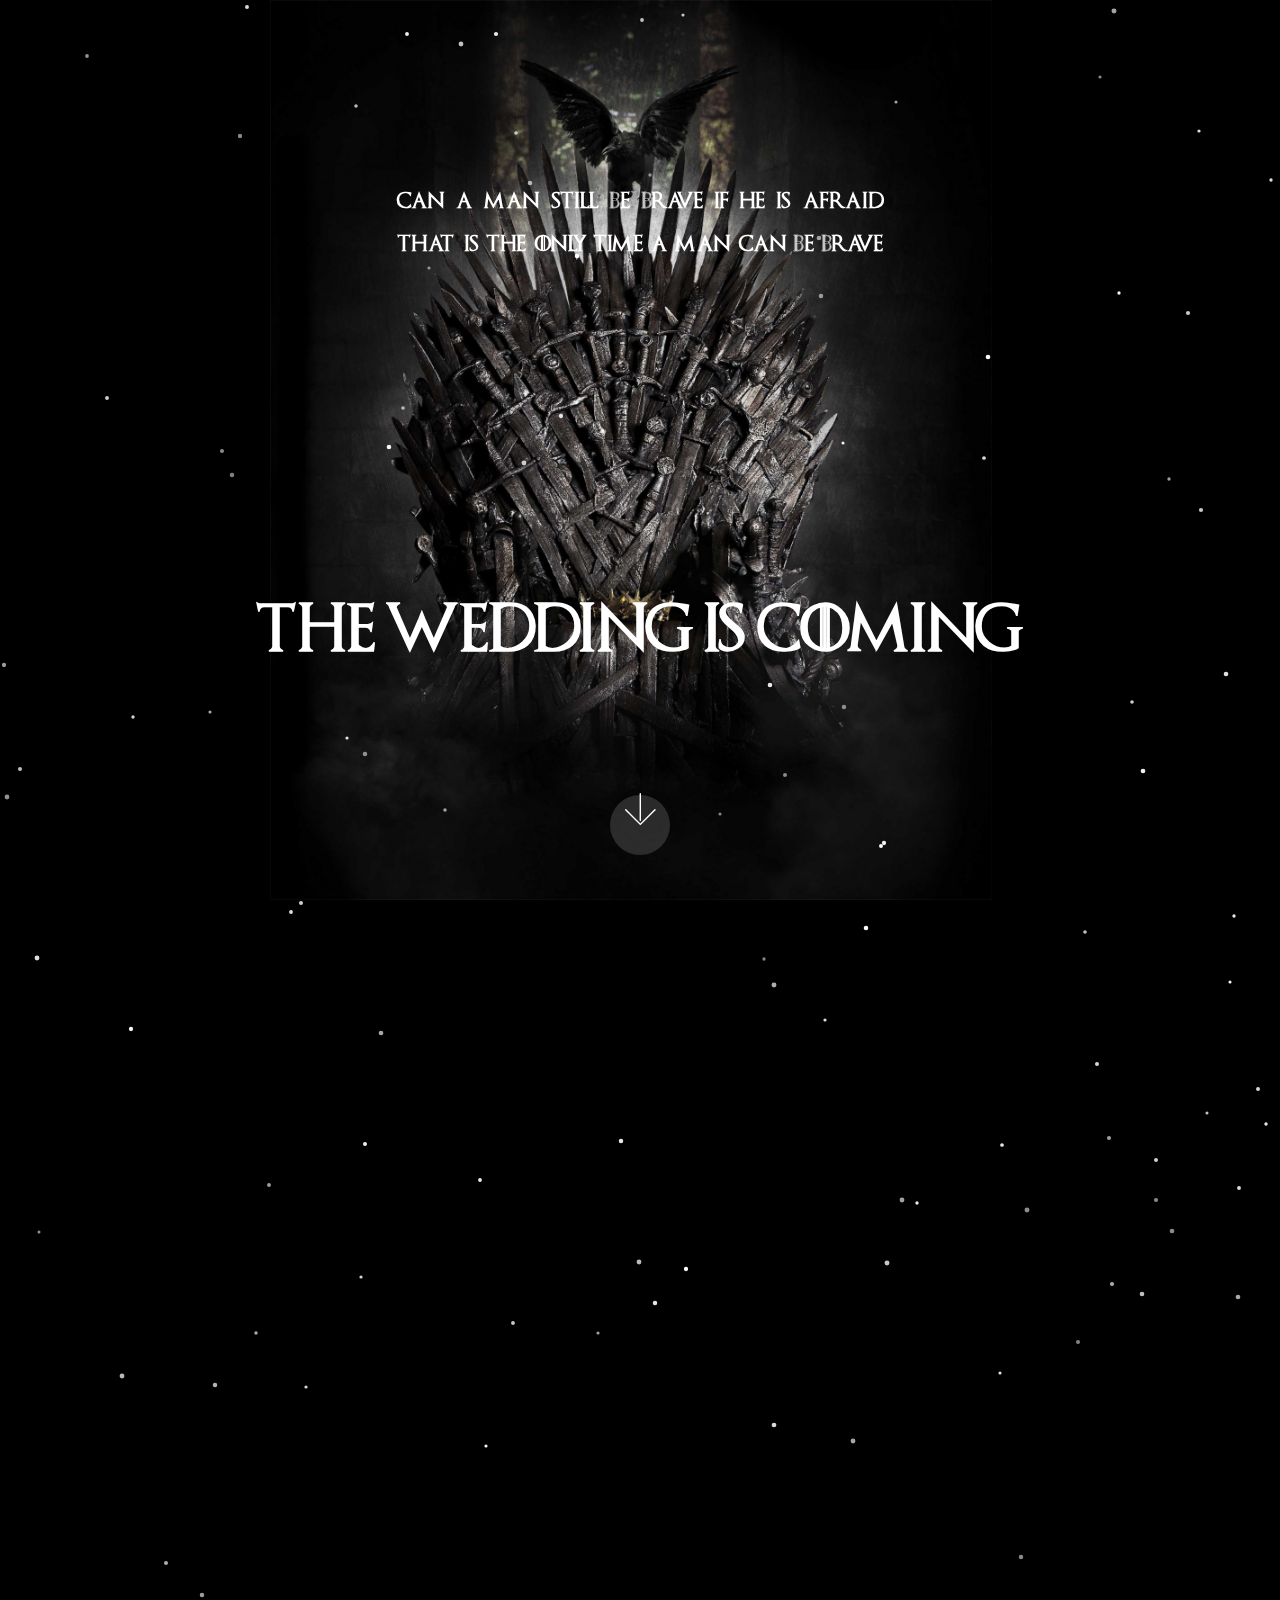
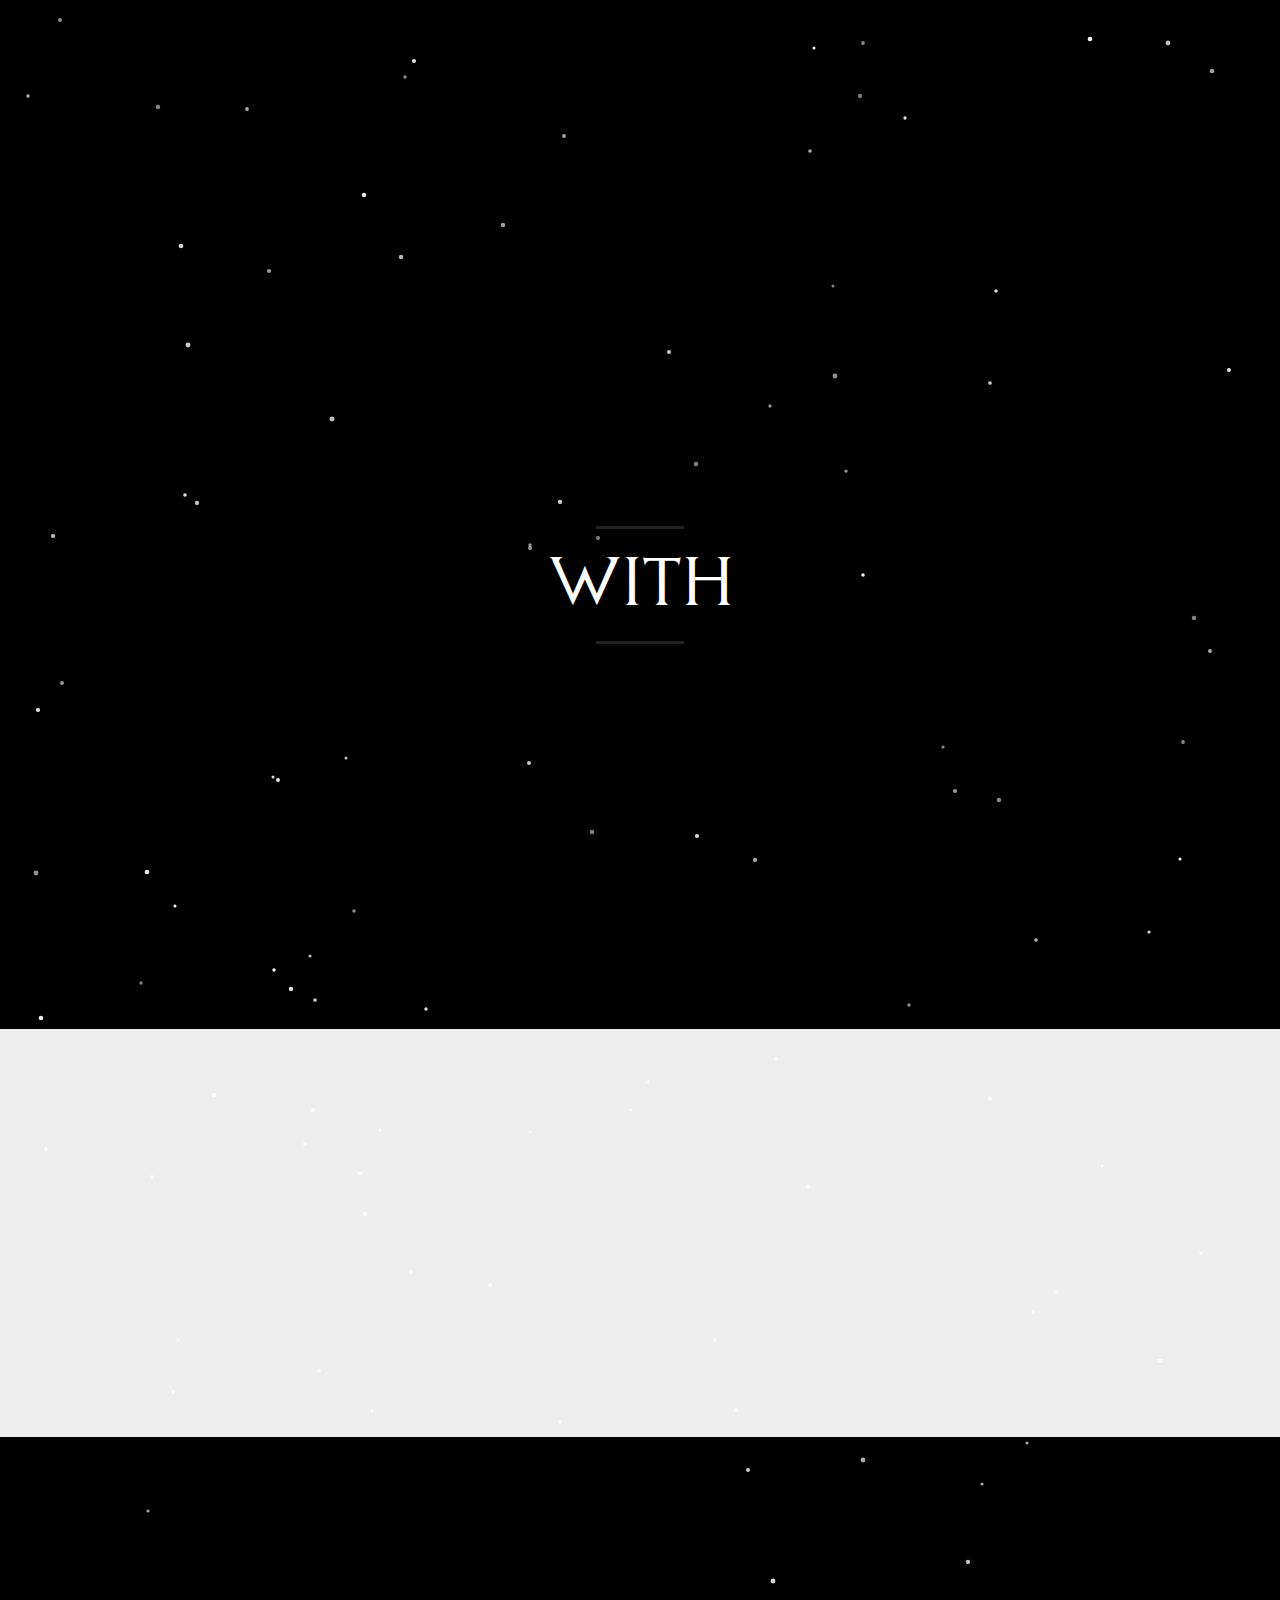
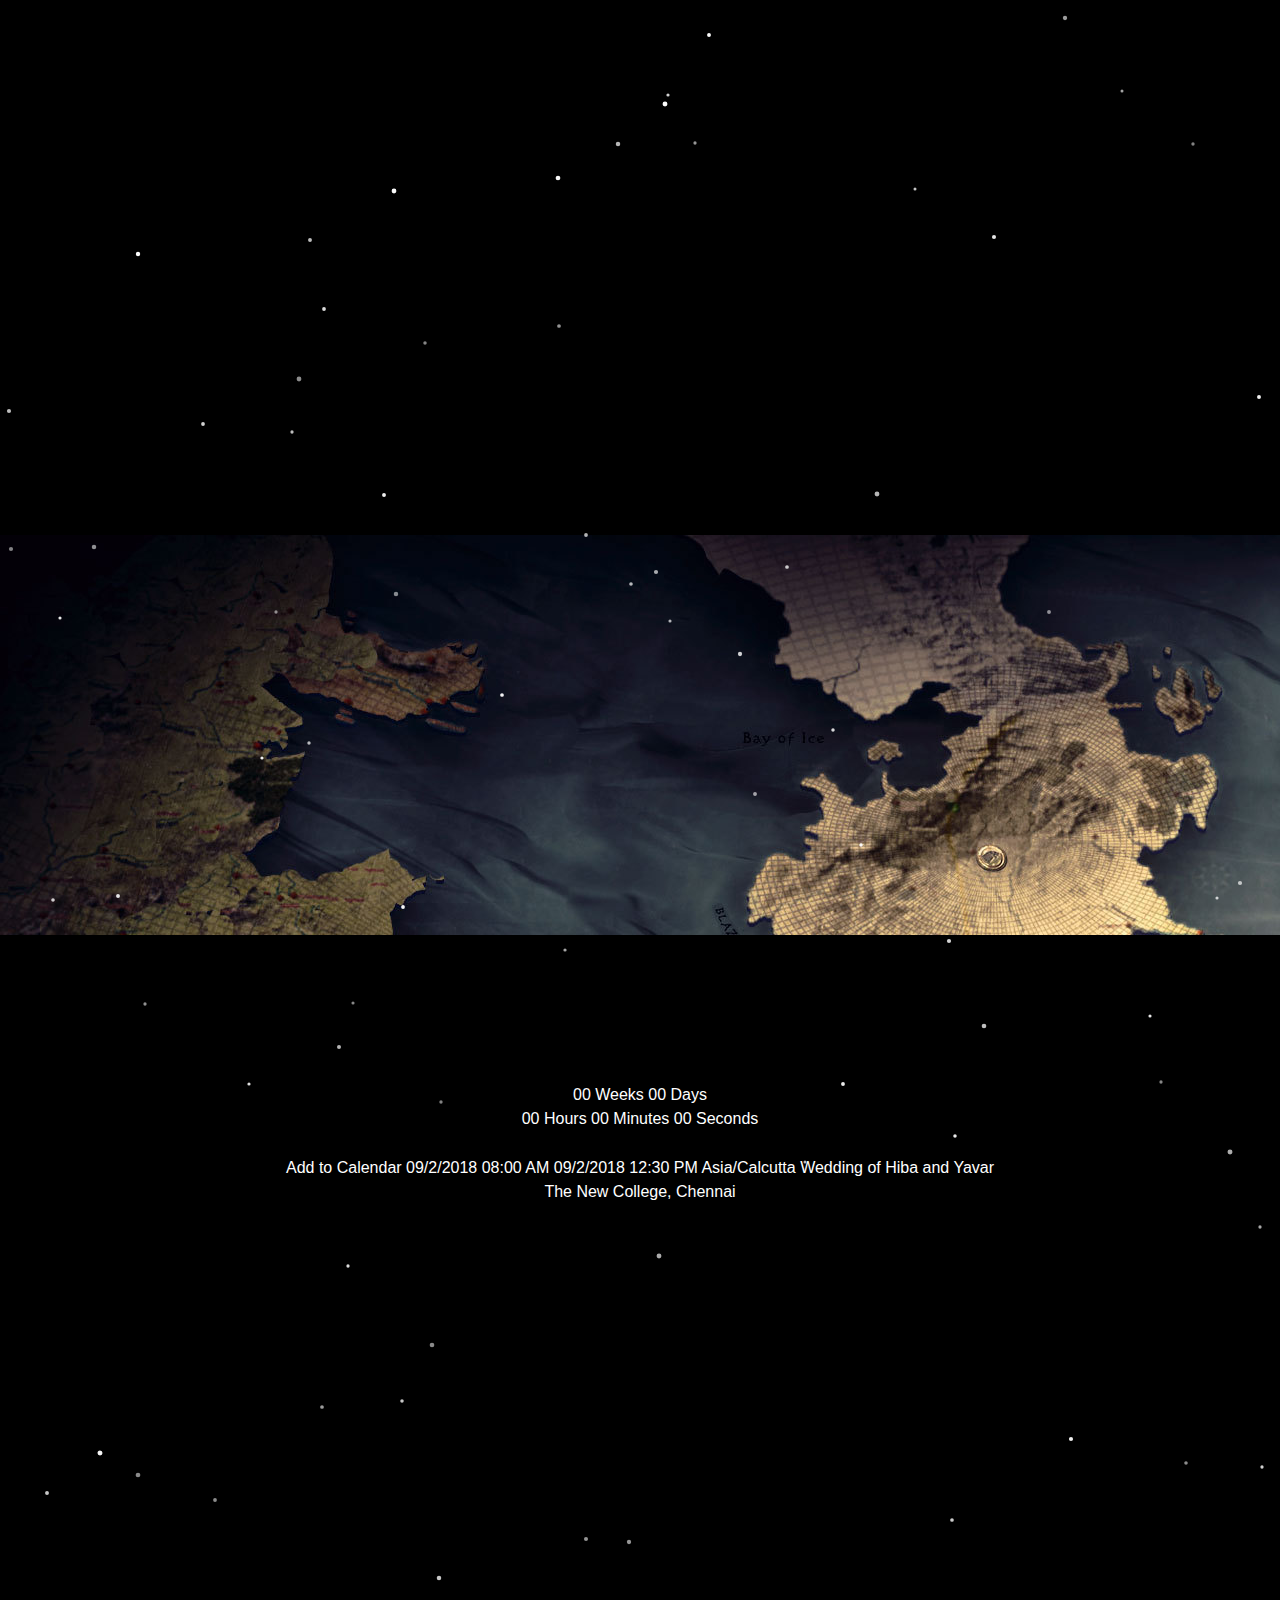
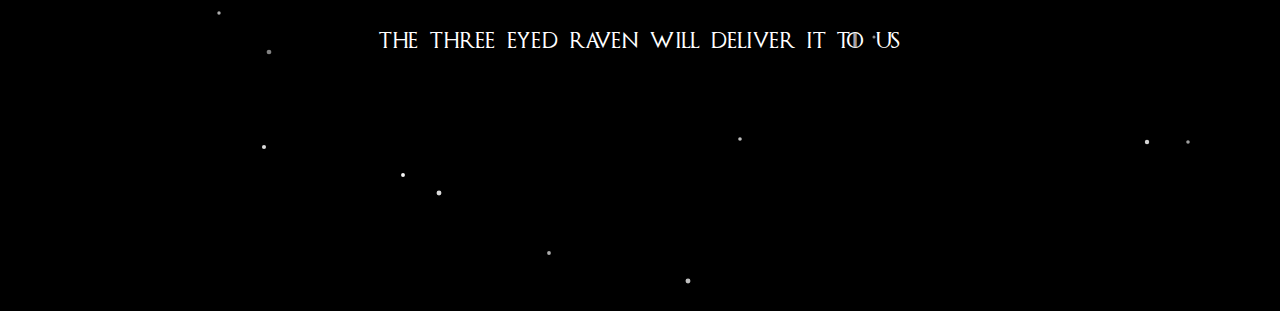
==== commit f32943d8: "add time" ====
--- a/index.html
+++ b/index.html
@@ -217,7 +217,7 @@
 
                             <div class="card-box">
                                 <p class="block-text mbr-fonts-style display-7">
-                                    Sunday, 2 September 2018<br><strong>The New College</strong><br>Old No 87, New No 147, Peters Road
+                                    Sunday, 2 September 2018<br>12:30 PM <br><strong>The New College</strong><br>Old No 87, New No 147, Peters Road
 <br>Royapettah, Chennai, Tamil Nadu 600014<br></p>
                             </div>
                         </div>
@@ -248,7 +248,7 @@
 							<div title="Add to Calendar" class="addeventatc">
 								Add to Calendar
 								<span class="start">09/2/2018 08:00 AM</span>
-								<span class="end">09/2/2018 11:00 PM</span>
+								<span class="end">09/2/2018 12:30 PM</span>
 								<span class="timezone">Asia/Calcutta</span>
 								<span class="title">Wedding of Hiba and Yavar</span>
 								<span class="location">The New College, Chennai</span>
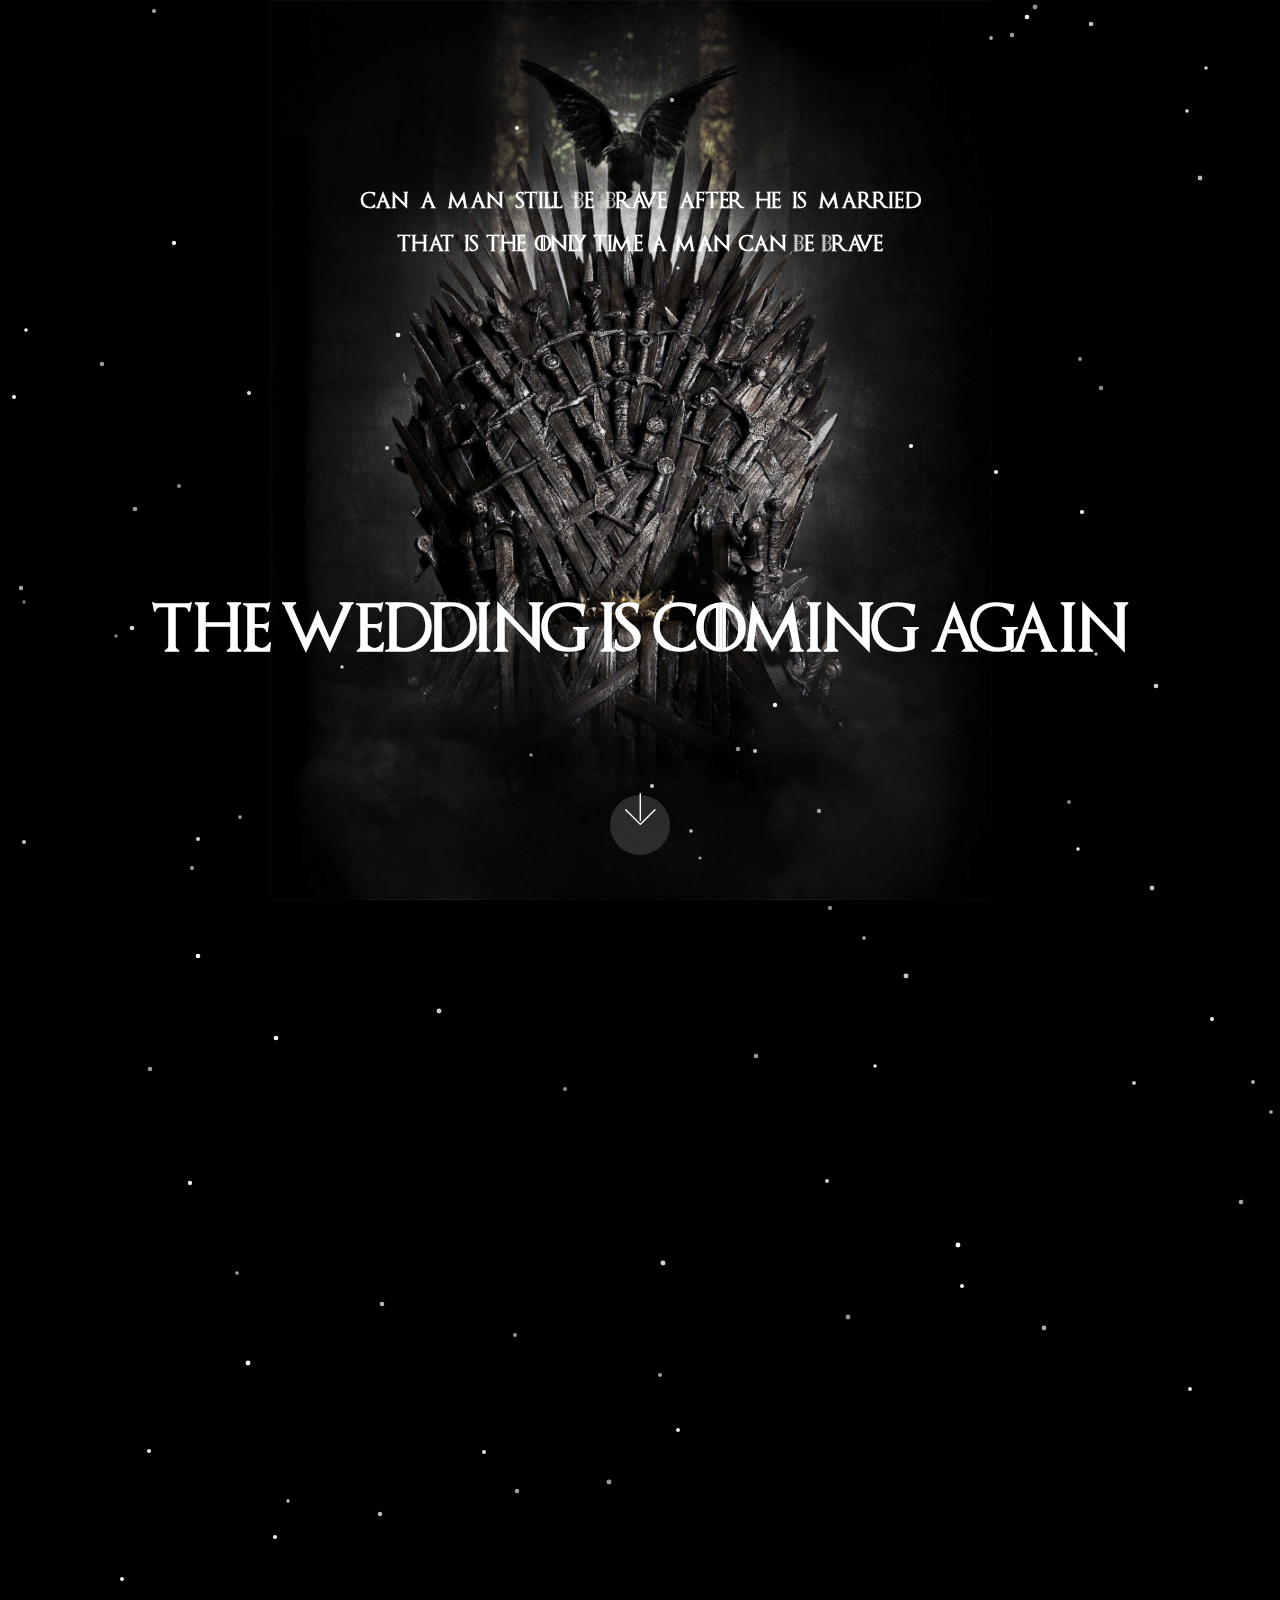
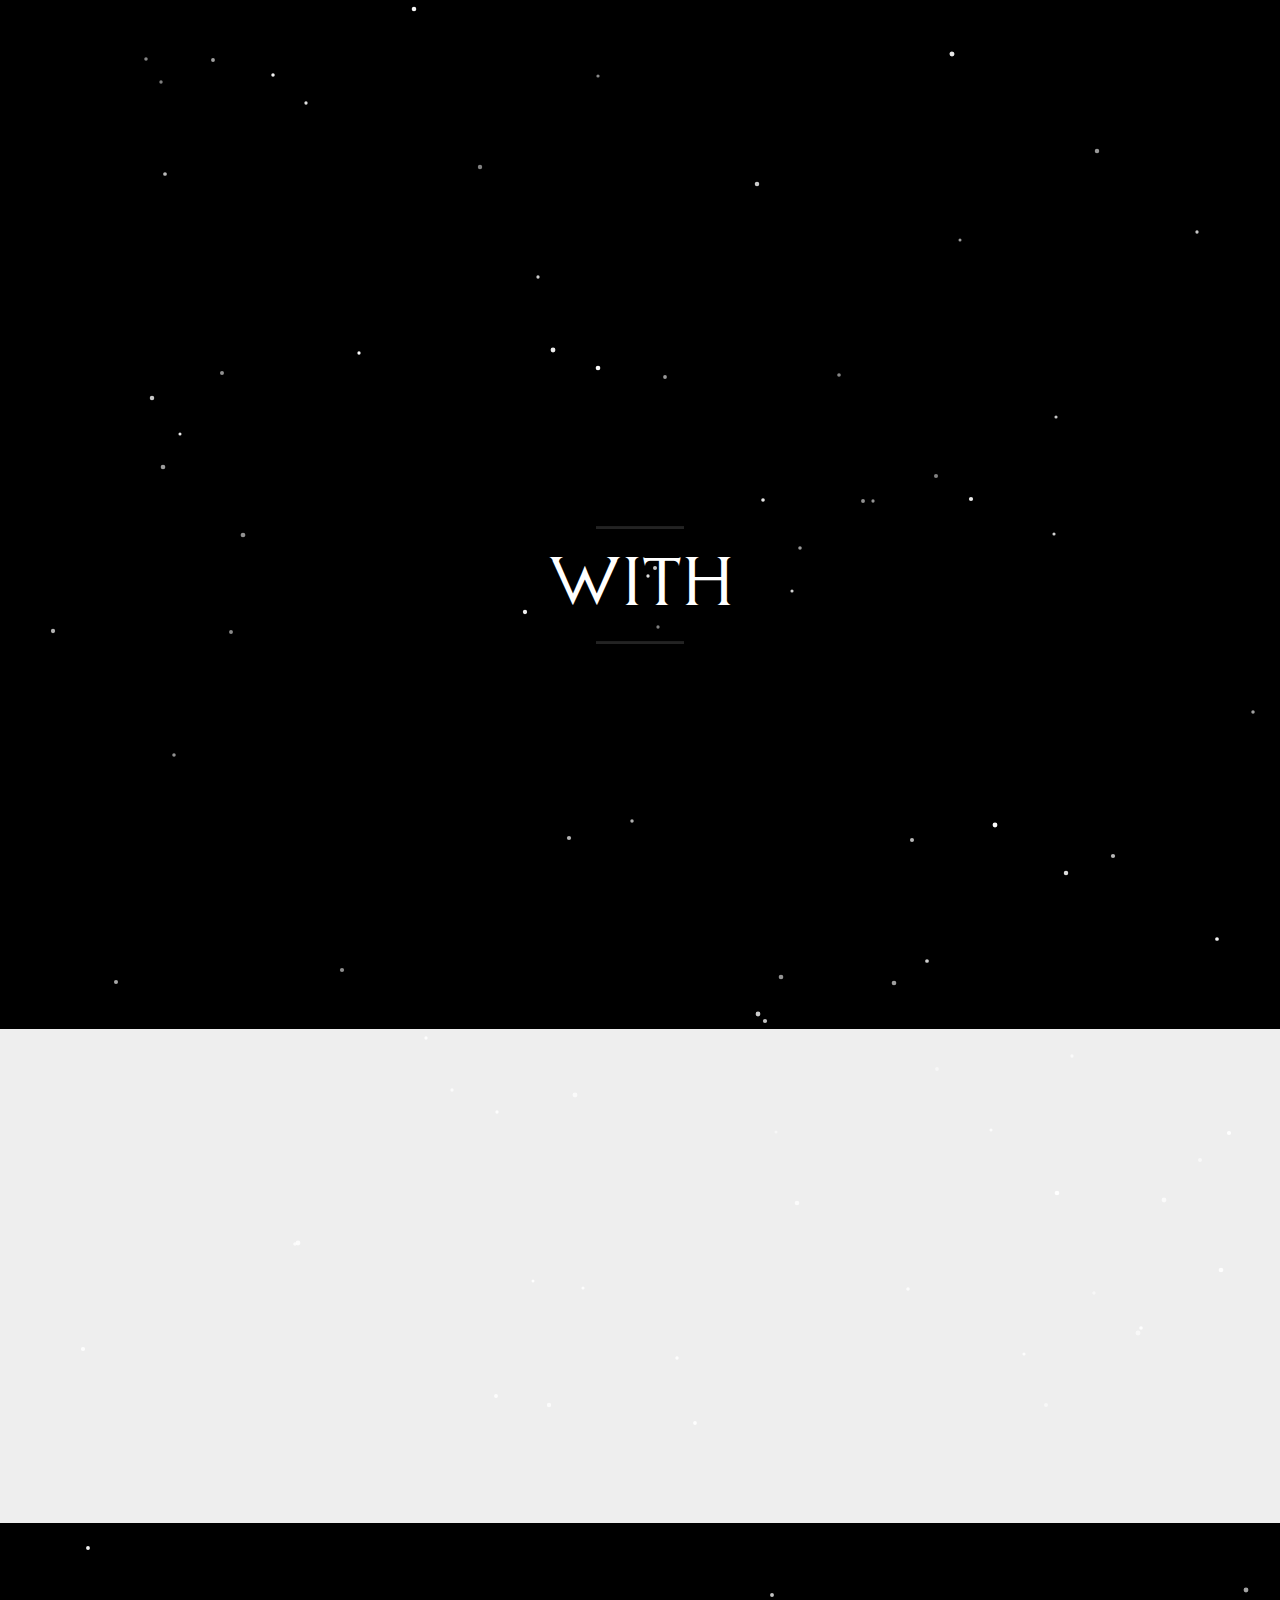
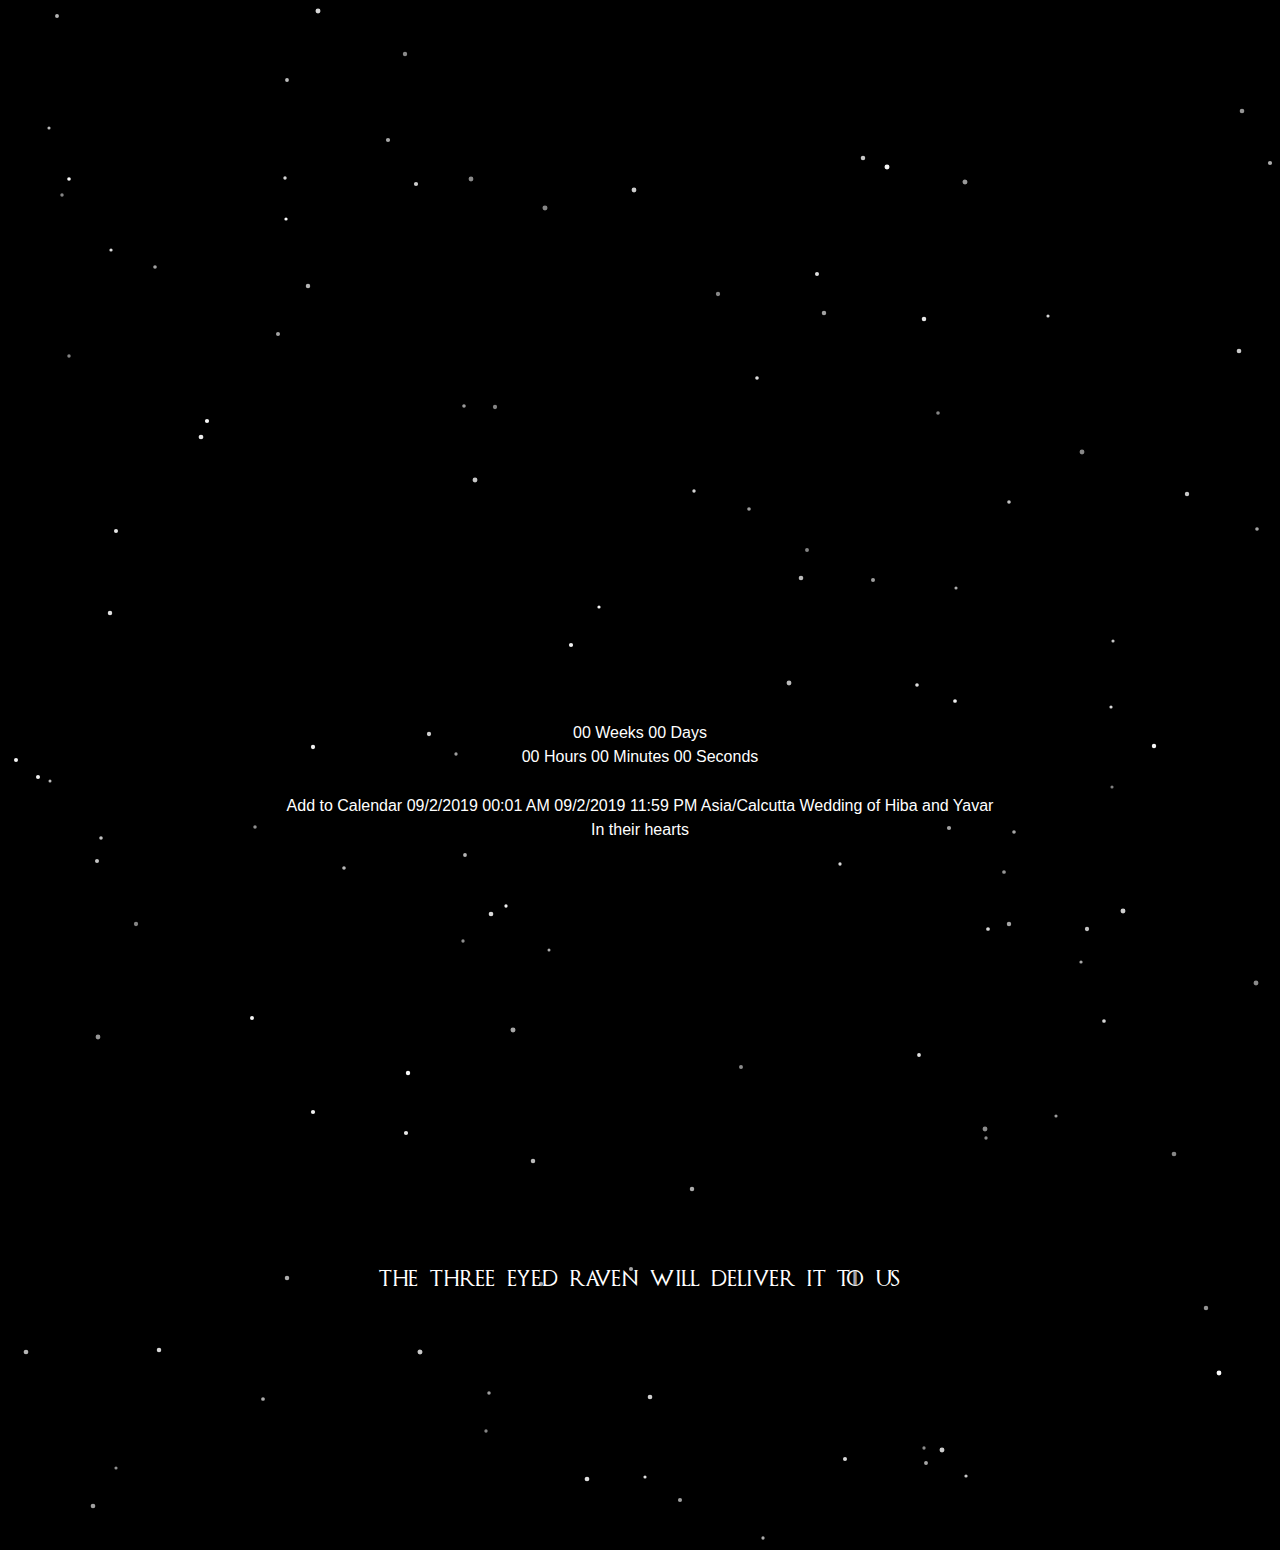
==== commit 85bc535d: "update new wedding" ====
--- a/index.html
+++ b/index.html
@@ -76,13 +76,13 @@
 	<div  class="container align-center">
 	<div >
 				<h1 style = "font-family: Game of Thrones; padding-bottom: 200px " class=" mbr-white mbr-section-title mbr-bold pb-3 mbr-fonts-style display-4">
-				   Can &nbsp; a &nbsp; man &nbsp; still &nbsp; be &nbsp; brave &nbsp; if &nbsp; he &nbsp; is &nbsp; afraid</h1>
+				   Can &nbsp; a &nbsp; man &nbsp; still &nbsp; be &nbsp; brave &nbsp; after &nbsp; he &nbsp; is &nbsp; married</h1>
 				 <h1 style = "font-family: Game of Thrones" class="mbr-white mbr-section-title mbr-bold pb-3 mbr-fonts-style display-4">
 				   That &nbsp; is&nbsp; the&nbsp; only&nbsp; time&nbsp; a&nbsp; man &nbsp;can&nbsp; be&nbsp; brave </h1>
 				 <!--h1 style = "font-family: Game of Thrones" class="mbr-white mbr-section-title mbr-bold pb-3 mbr-fonts-style display-4">
 				   And &nbsp; he &nbsp; will&nbsp; protect &nbsp; what &nbsp; is &nbsp; his &nbsp;with &nbsp; fire &nbsp; and &nbsp; blood. </h1-->
 				<h1 style = "font-family: Game of Thrones; padding-top: 325px " class=" mbr-white mbr-section-title mbr-bold pb-3 mbr-fonts-style display-2">
-				 <strong>  The wedding is coming </strong> </h1>
+				 <strong>  The wedding is coming again</strong> </h1>
 	</div>
 	
 	</div>
@@ -102,7 +102,7 @@
 				<!--h1 style = " padding-bottom: 200px " class="mbr-white mbr-section-title mbr-bold pb-3 mbr-fonts-style display-2">
 			<div>The Hand of King is Commanded By God to Request <span id="the"></span> Presence <span id="of"></span> </div><div><span id="king"> </span><span id="queen"><span id="prince"></span> <span id="princess"></span></div><div>Accompanied by <span id="your"></span> Honorable Family</div><div> to Witness a Royal Ceremony.</div></h1-->
 			<h1 style = " padding-bottom: 200px " class="mbr-white mbr-section-title mbr-bold pb-3 mbr-fonts-style display-2">
-			<div><div><span id="dear"> </span><span id="king"> </span><span id="queen"> <span id="prince"></span> <span id="princess"></span> <span id="comma"></span></div> The Hand of King is commanded by God to request the pleasure of your presence accompanied by your Honorable Family</div><div> to witness a Royal Wedding.</div></h1>
+			<div><div><span id="dear"> </span><span id="king"> </span><span id="queen"> <span id="prince"></span> <span id="princess"></span> <span id="comma"></span></div> The Hand of King is commanded by God to request the pleasure of your absence accompanied by your Honorable Family</div><div> to witness a Royal Wedding.</div></h1>
 			<div><img style = "height: 300px; width:300px" src="assets/images/hog.png" alt="" title=""></div>
 
 	</div>
@@ -162,11 +162,13 @@
     <div class="container">
         <div class="media-container-row">
             <div class="title col-12 col-md-8">
-                <h2  style = "font-family: Game of Thrones" class="align-center mbr-bold mbr-white pb-3 mbr-fonts-style display-5">The Two Become One</h2>
+                <h2  style = "font-family: Game of Thrones" class="align-center mbr-bold mbr-white pb-3 mbr-fonts-style display-5">The Two Became One</h2>
                 <h3 class="mbr-section-subtitle align-center mbr-light mbr-white pb-3 mbr-fonts-style display-2">
-                    <strong>Two houses shake hands to forge One Throne.</strong></h3>
+                    <strong>Two houses shook hands and forged One Throne.</strong></h3>
 				<h3 class="mbr-section-subtitle align-center mbr-light mbr-white pb-3 mbr-fonts-style display-2">
-                    <strong>One Throne to bring them together and in marriage bind them.</strong></h3>
+                    <strong>One Throne to which brought them together and in marriage bound them.</strong></h3>
+		    <h3 class="mbr-section-subtitle align-center mbr-light mbr-white pb-3 mbr-fonts-style display-2">
+                    <strong>Now they celebrate the throne by marrying again</strong></h3>
 
 
             </div>
@@ -193,15 +195,15 @@
         <div class="col-md-12">
             <div class="media-container-row">
                 <div class="mbr-figure" style="width: 40%;">
-                    <img src="assets/images/IMG-20180514-WA0010.jpg" alt="Mobirise" title="">
+                    <img src="assets/images/3I8A3830.jpg" alt="Mobirise" title="">
                 </div>
                 <div class=" align-left aside-content">
 
                     <div class="mbr-section-text">
                         <!--p class="mbr-text mb-5 pt-3 mbr-light mbr-fonts-style display-5">In the spirit of peace and joy, the two houses request your presence in this celebration of love, friendship, laughter and family.
                         </p-->
-						<p style= "font-size: 1.65rem;" class="mbr-text mb-5 pt-3 mbr-light mbr-fonts-style">He is hers and she is his, from this day, until the end of their days.
-						In the spirit of peace and joy, the two houses request your presence as they exchange their wedding vows.
+						<p style= "font-size: 1.65rem;" class="mbr-text mb-5 pt-3 mbr-light mbr-fonts-style">He is hers and she is his, along this day, until the end of their days.
+						In the spirit of peace and joy, the two houses request your wishes and prayers as they exchange their wedding vows again.
                         </p>
                     </div>
 
@@ -217,8 +219,7 @@
 
                             <div class="card-box">
                                 <p class="block-text mbr-fonts-style display-7">
-                                    Sunday, 2 September 2018<br>12:30 PM <br><strong>The New College</strong><br>Old No 87, New No 147, Peters Road
-<br>Royapettah, Chennai, Tamil Nadu 600014<br></p>
+                                    Monday, 2 September 2019<br>All Day <br><strong>In Their Hearts</strong></p>
                             </div>
                         </div>
                     </div>
@@ -228,10 +229,10 @@
     </div>
 </section>
 
-<section class="map1 cid-qIiXmYb55q" id="map1-b">
+<!--section class="map1 cid-qIiXmYb55q" id="map1-b">
     <div style= "background-image: url('assets/images/westeros-map.jpg'); padding-top: 3%; padding-left: 3%" class=" google-map"><iframe src="https://www.google.com/maps/embed?pb=!1m18!1m12!1m3!1d9793.907795615813!2d80.2600577603688!3d13.053838874146651!2m3!1f0!2f0!3f0!3m2!1i1024!2i768!4f13.1!3m3!1m2!1s0x3a52663bfa1ace61%3A0x60bb479a340ce102!2sThe+New+College!5e0!3m2!1sen!2sin!4v1528521038251" frameborder="0" style="border:0" allowfullscreen></iframe></div>
 
-</section>
+</section-->
 
 <section style = "color:white" id = "with" class="cid-qIiXzEgfSR" id="social-buttons3-c">
 
@@ -247,11 +248,11 @@
                         <span>
 							<div title="Add to Calendar" class="addeventatc">
 								Add to Calendar
-								<span class="start">09/2/2018 08:00 AM</span>
-								<span class="end">09/2/2018 12:30 PM</span>
+								<span class="start">09/2/2019 00:01 AM</span>
+								<span class="end">09/2/2019 11:59 PM</span>
 								<span class="timezone">Asia/Calcutta</span>
 								<span class="title">Wedding of Hiba and Yavar</span>
-								<span class="location">The New College, Chennai</span>
+								<span class="location">In their hearts</span>
 							</div>
                         </span>	
 						<div style = "padding-top: 25px" id="countdown"></div>
@@ -294,7 +295,7 @@
 							
 						<div style="display:none; " id="thankyou_message" class="align-center">
 									<h5 style = "font-family: 'Tangerine', handwriting; color: white; font-size: 3rem;">
-									Thanks for your message the honor of your presence is expected at the wedding</h5>
+									Thanks for your message</h5>
 						</div>
 						
                 </div>
@@ -318,7 +319,7 @@
   <script src="assets/js/snow.js"></script>
   <script src="assets/js/jquery.countdown.min.js"></script>
   <script type="text/javascript">
-    $('#countdown').countdown('2018/09/02', function(event) {
+    $('#countdown').countdown('2019/09/02', function(event) {
       $(this).html(event.strftime(' %w Weeks %d Days <br/> %H Hours %M Minutes %S Seconds'));
     });
   </script>
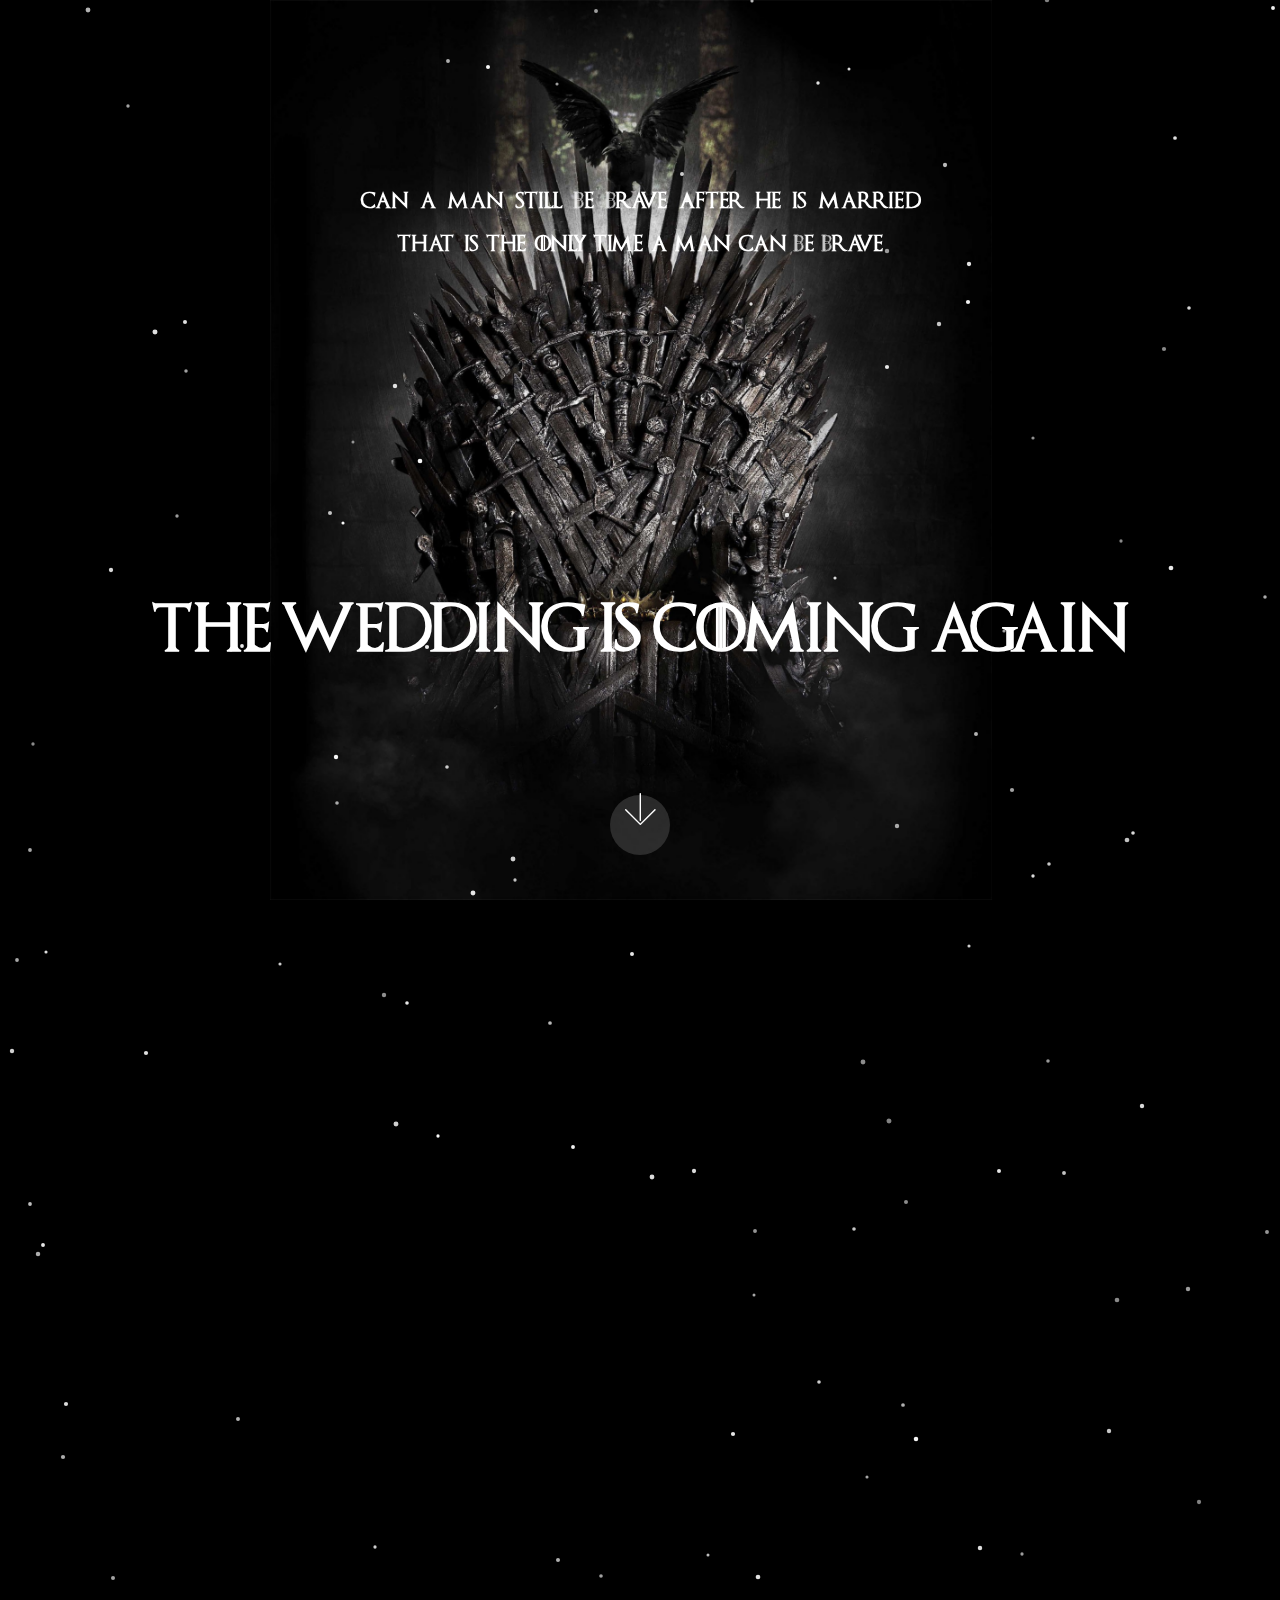
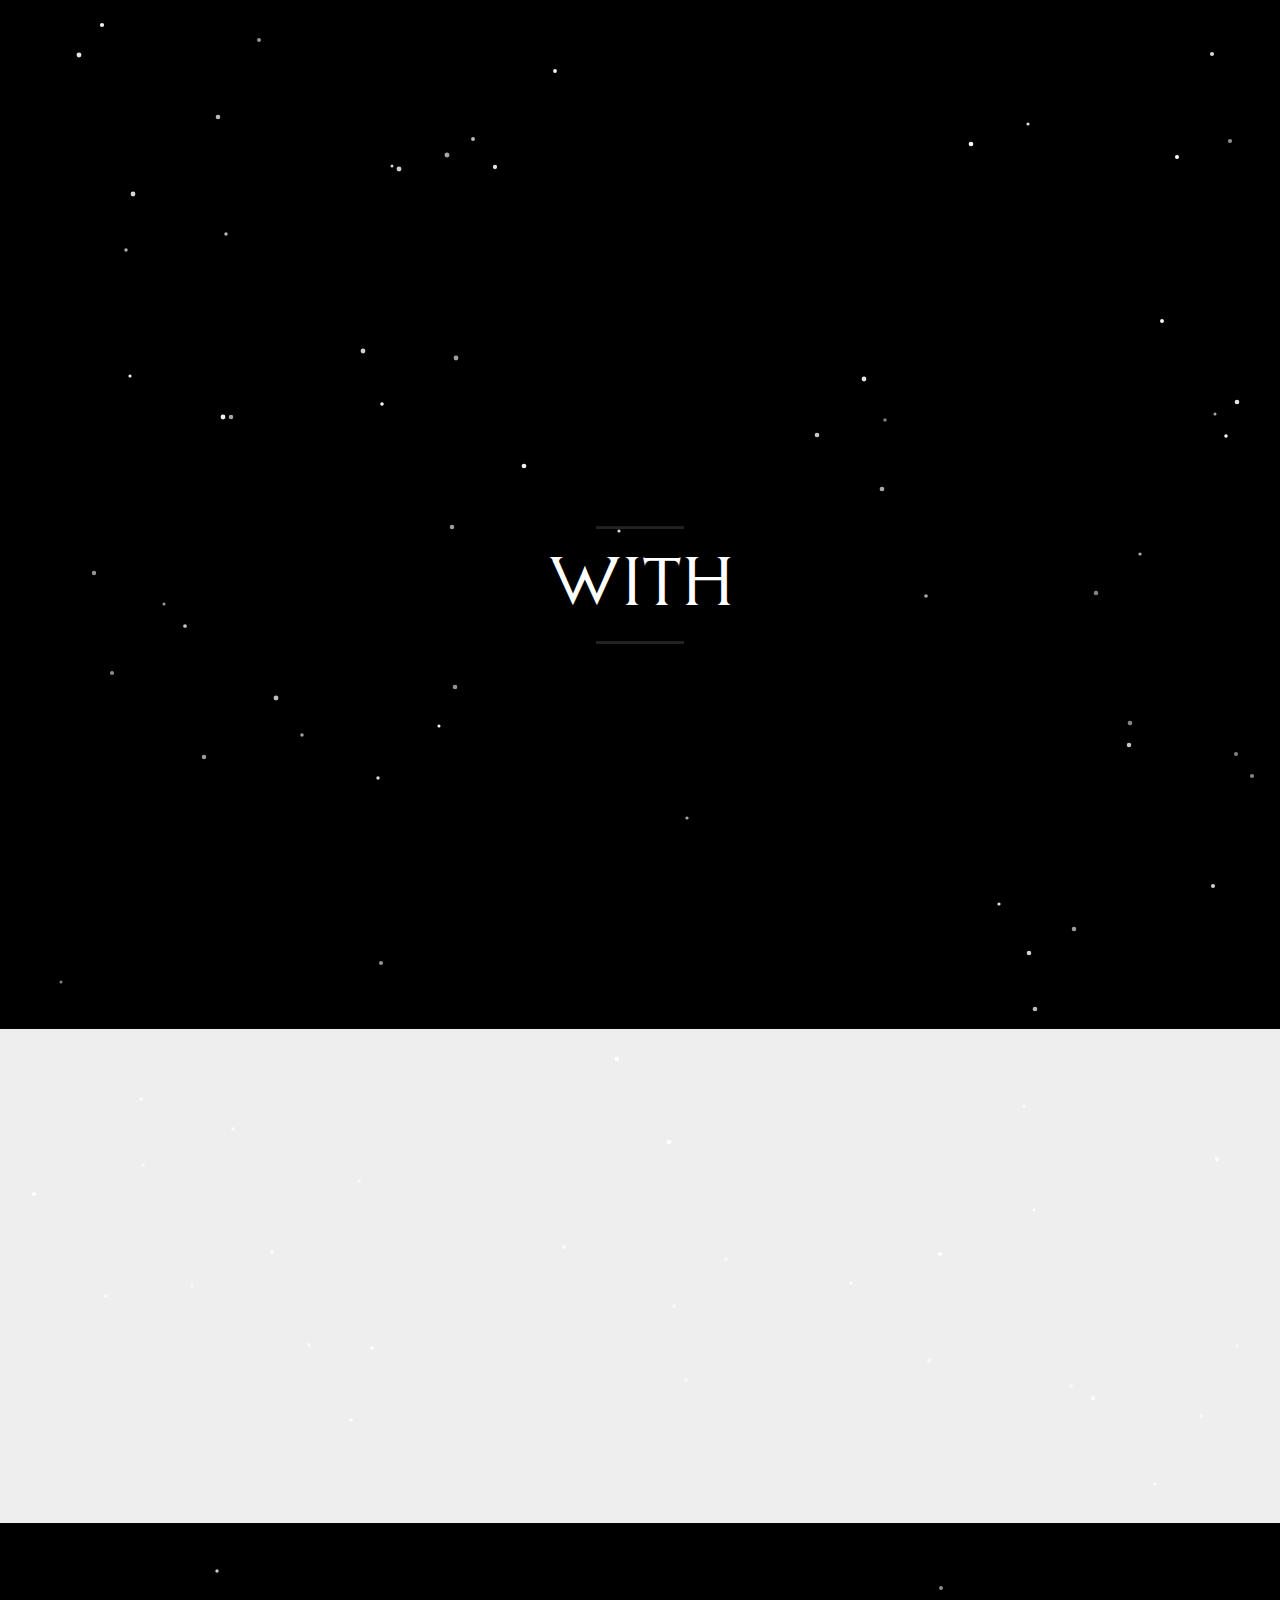
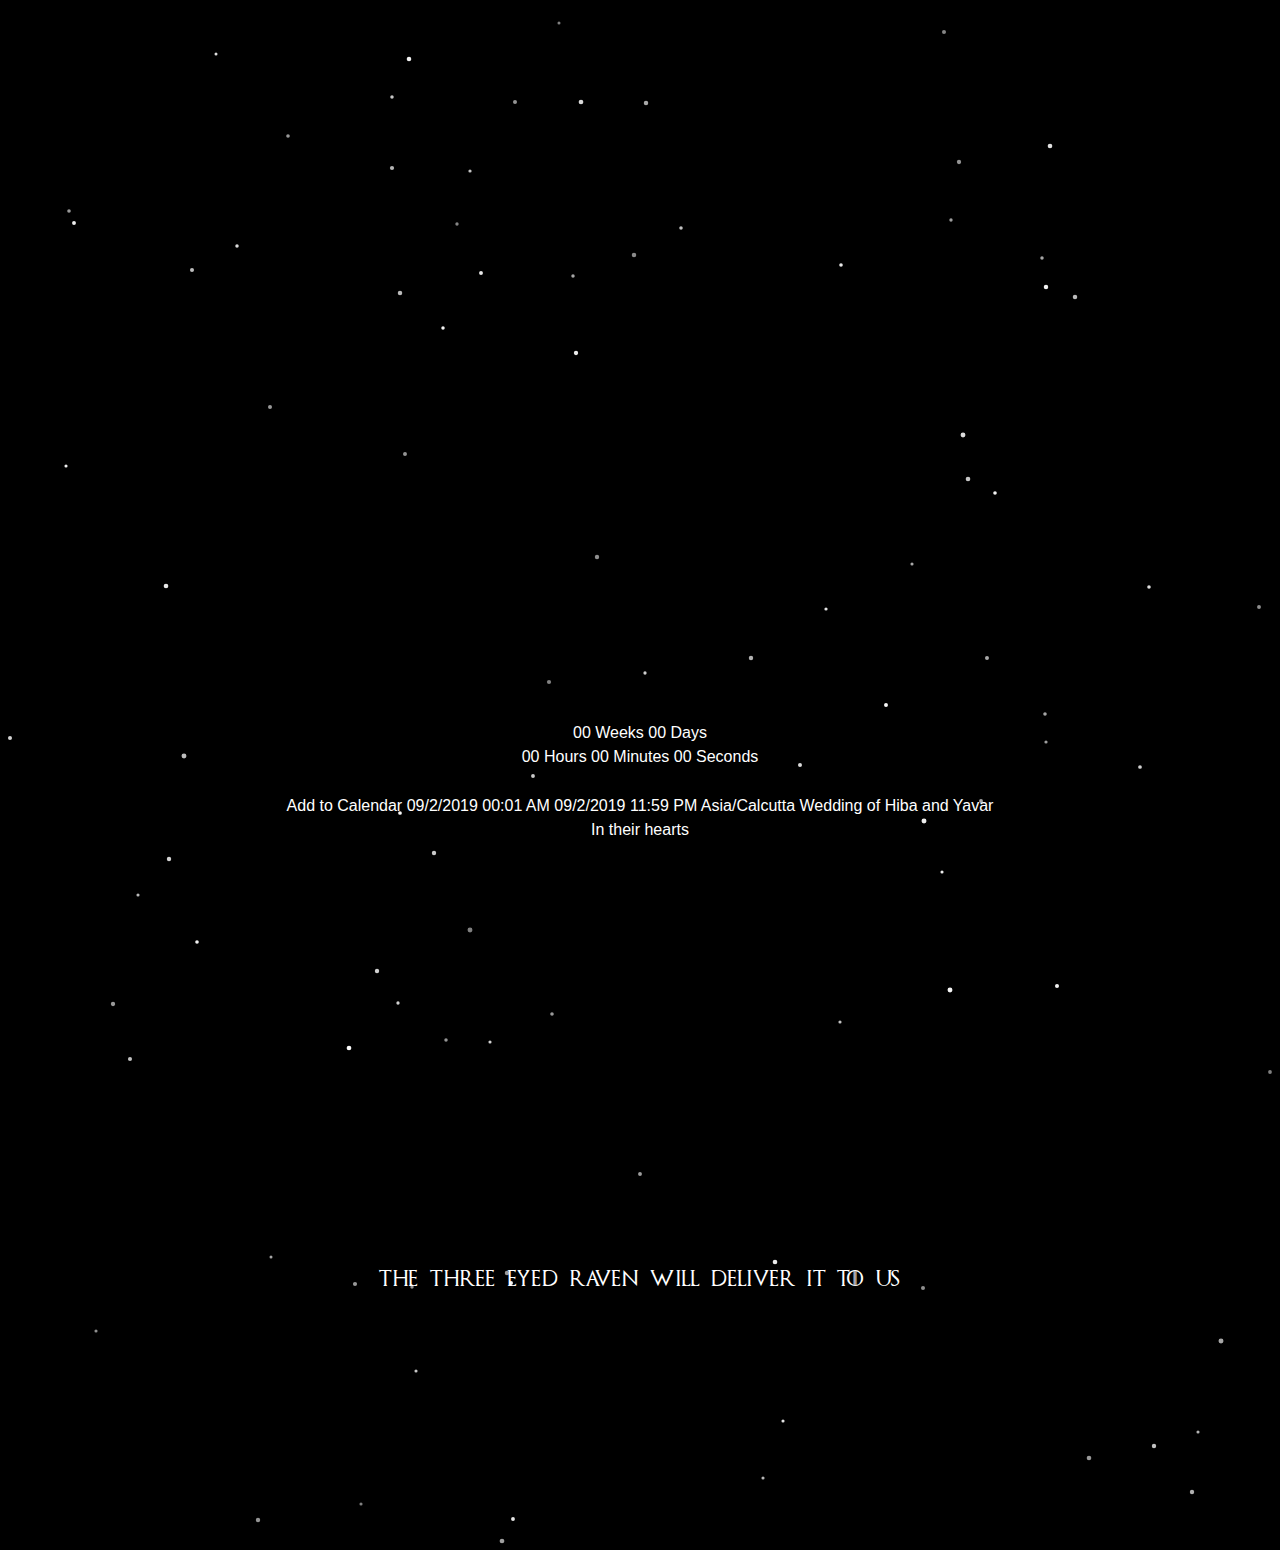
==== commit 6da81210: "update words" ====
--- a/index.html
+++ b/index.html
@@ -102,7 +102,7 @@
 				<!--h1 style = " padding-bottom: 200px " class="mbr-white mbr-section-title mbr-bold pb-3 mbr-fonts-style display-2">
 			<div>The Hand of King is Commanded By God to Request <span id="the"></span> Presence <span id="of"></span> </div><div><span id="king"> </span><span id="queen"><span id="prince"></span> <span id="princess"></span></div><div>Accompanied by <span id="your"></span> Honorable Family</div><div> to Witness a Royal Ceremony.</div></h1-->
 			<h1 style = " padding-bottom: 200px " class="mbr-white mbr-section-title mbr-bold pb-3 mbr-fonts-style display-2">
-			<div><div><span id="dear"> </span><span id="king"> </span><span id="queen"> <span id="prince"></span> <span id="princess"></span> <span id="comma"></span></div> The Hand of King is commanded by God to request the pleasure of your absence accompanied by your Honorable Family</div><div> to witness a Royal Wedding.</div></h1>
+			<div><div><span id="dear"> </span><span id="king"> </span><span id="queen"> <span id="prince"></span> <span id="princess"></span> <span id="comma"></span></div> The Hand of King is commanded by God to request the pleasure of your absence</div><div> but request your wishes and prayers for the couple on this Royal Day.</div></h1>
 			<div><img style = "height: 300px; width:300px" src="assets/images/hog.png" alt="" title=""></div>
 
 	</div>
@@ -166,7 +166,7 @@
                 <h3 class="mbr-section-subtitle align-center mbr-light mbr-white pb-3 mbr-fonts-style display-2">
                     <strong>Two houses shook hands and forged One Throne.</strong></h3>
 				<h3 class="mbr-section-subtitle align-center mbr-light mbr-white pb-3 mbr-fonts-style display-2">
-                    <strong>One Throne to which brought them together and in marriage bound them.</strong></h3>
+                    <strong>One Throne which brought them together and in marriage bound them.</strong></h3>
 		    <h3 class="mbr-section-subtitle align-center mbr-light mbr-white pb-3 mbr-fonts-style display-2">
                     <strong>Now they celebrate the throne by marrying again</strong></h3>
 
